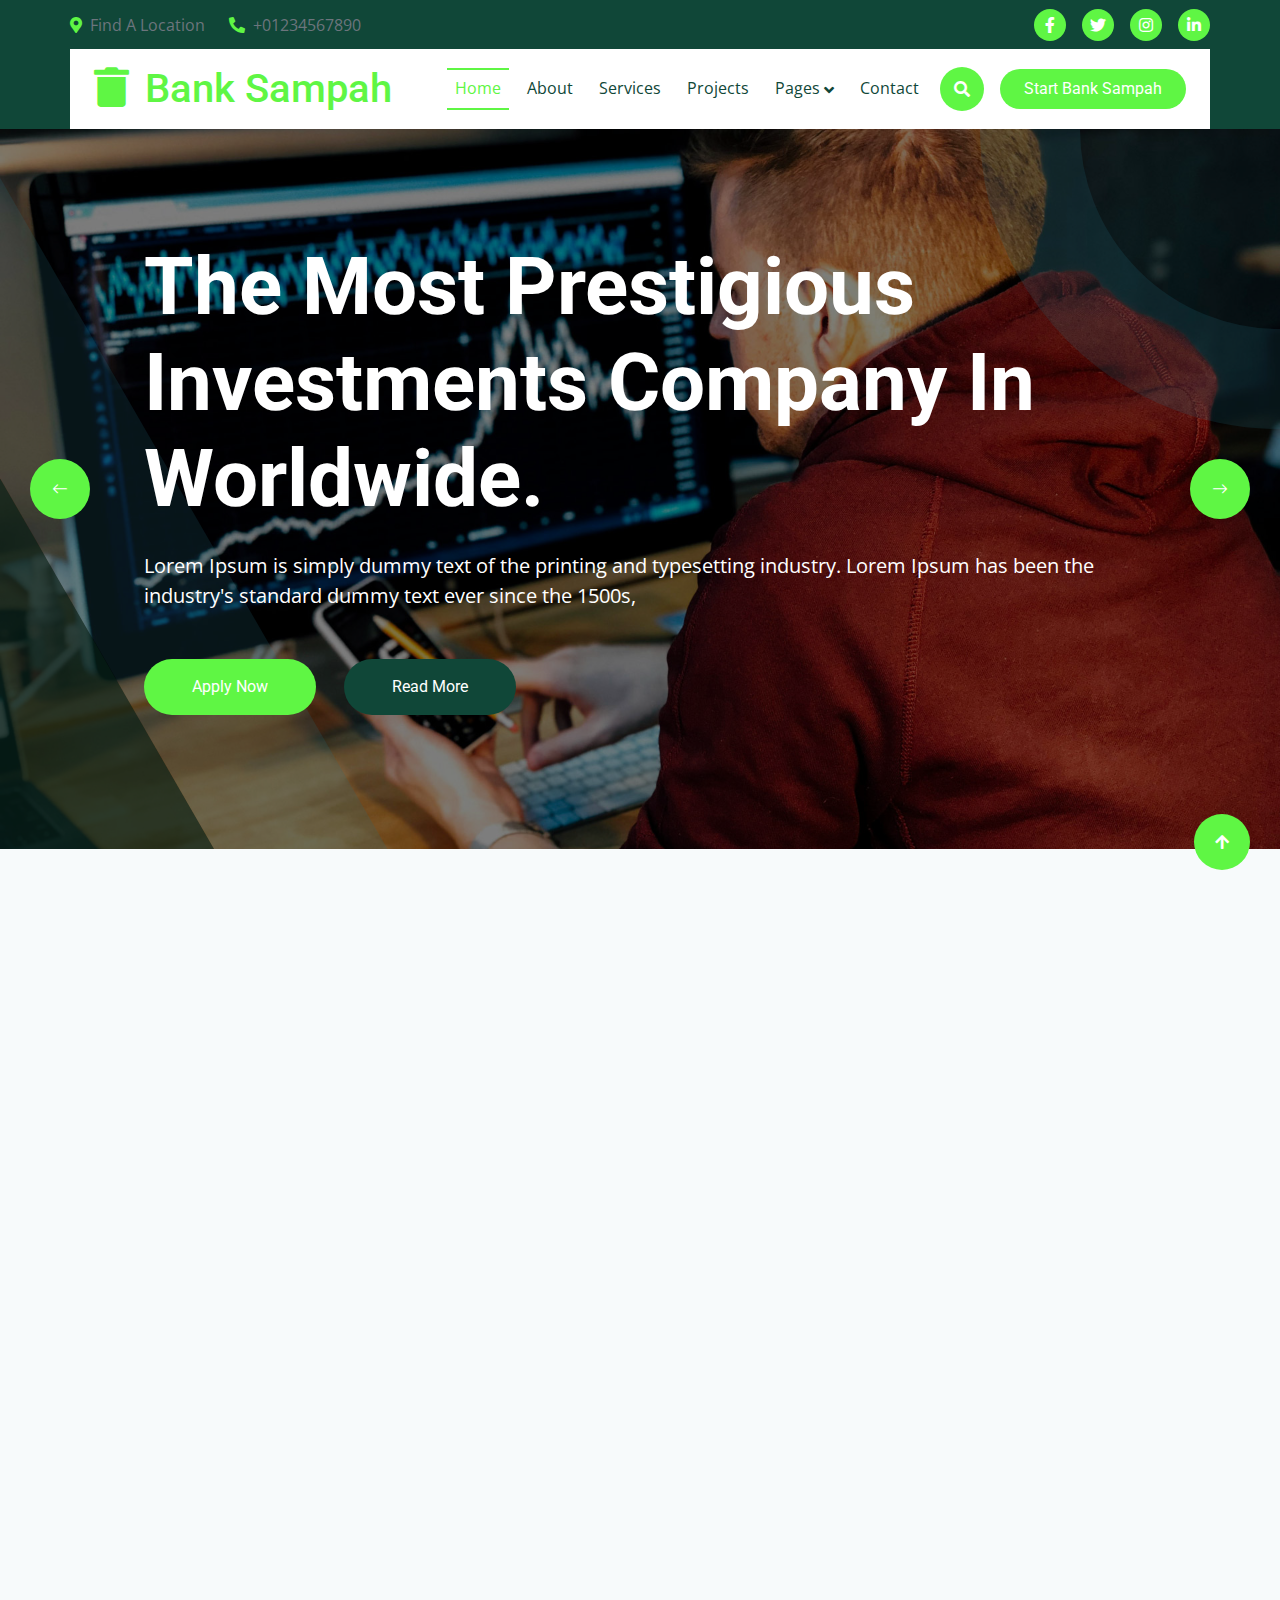
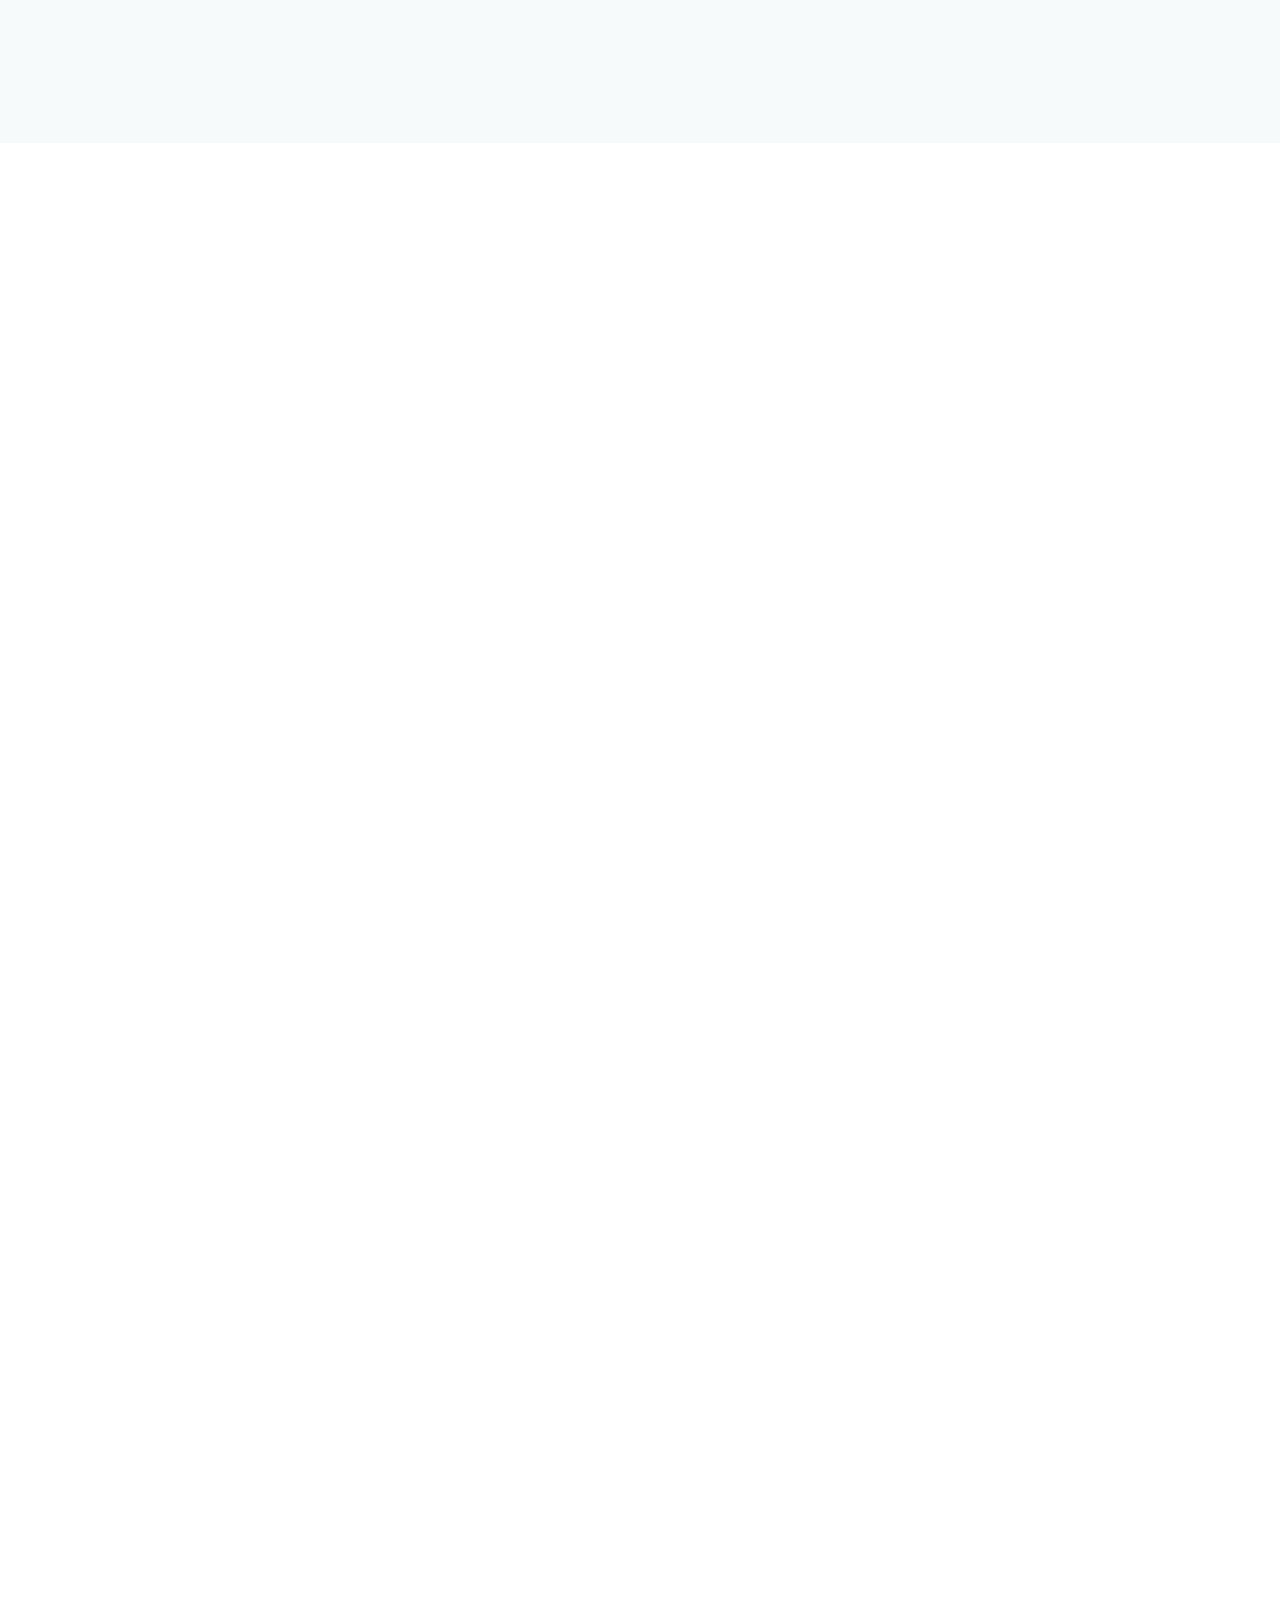
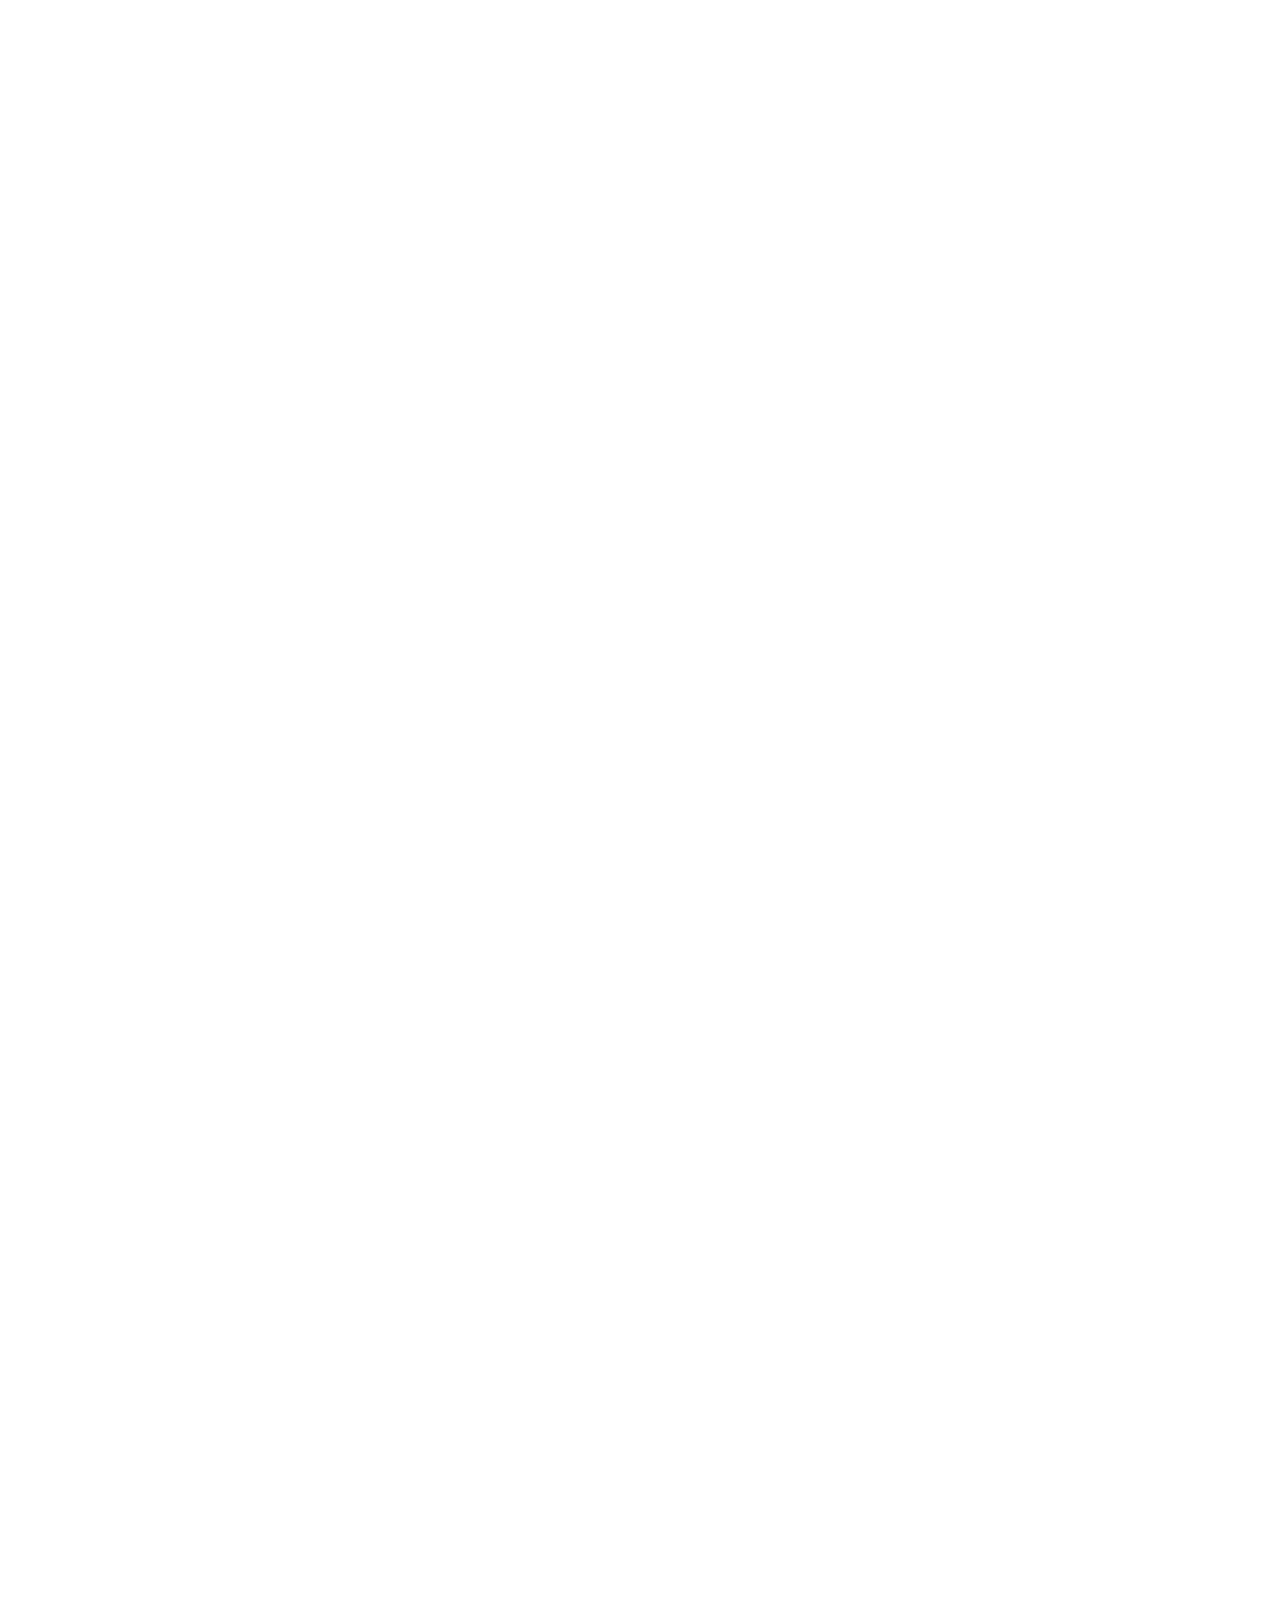
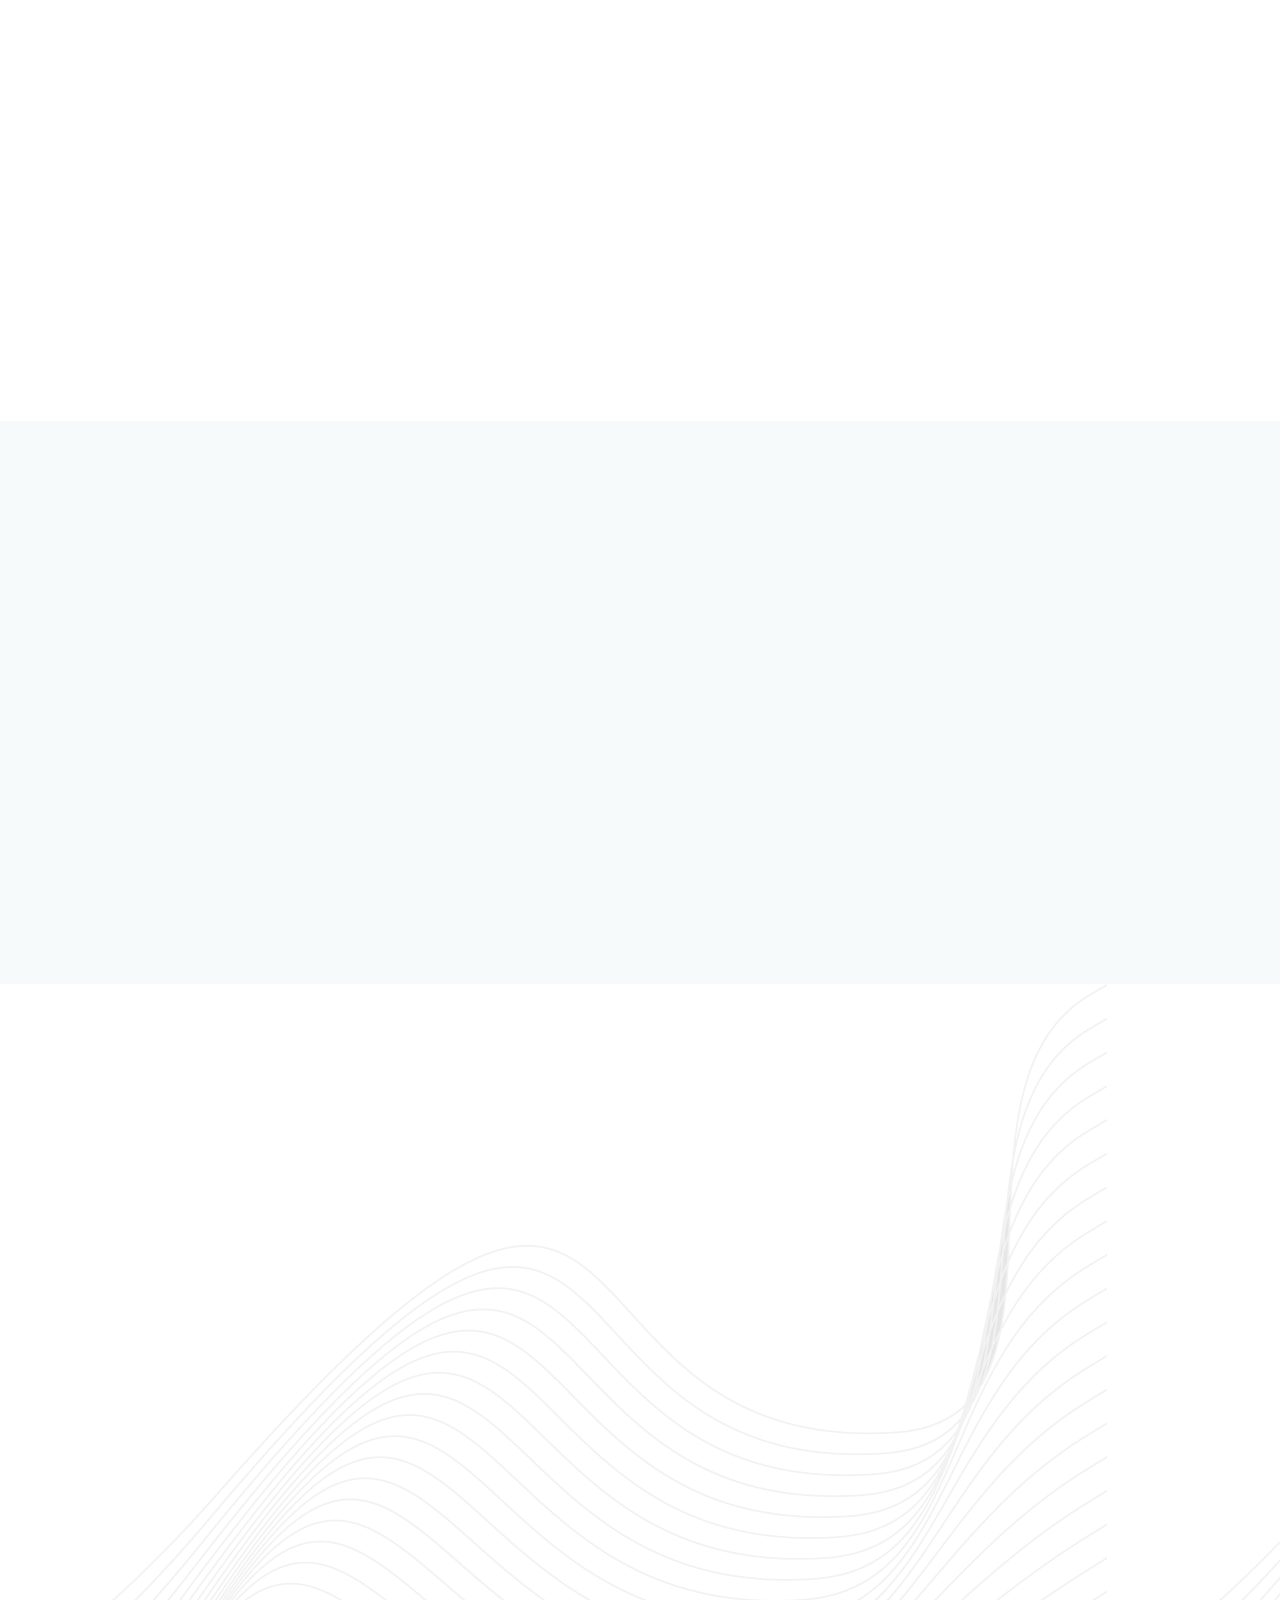
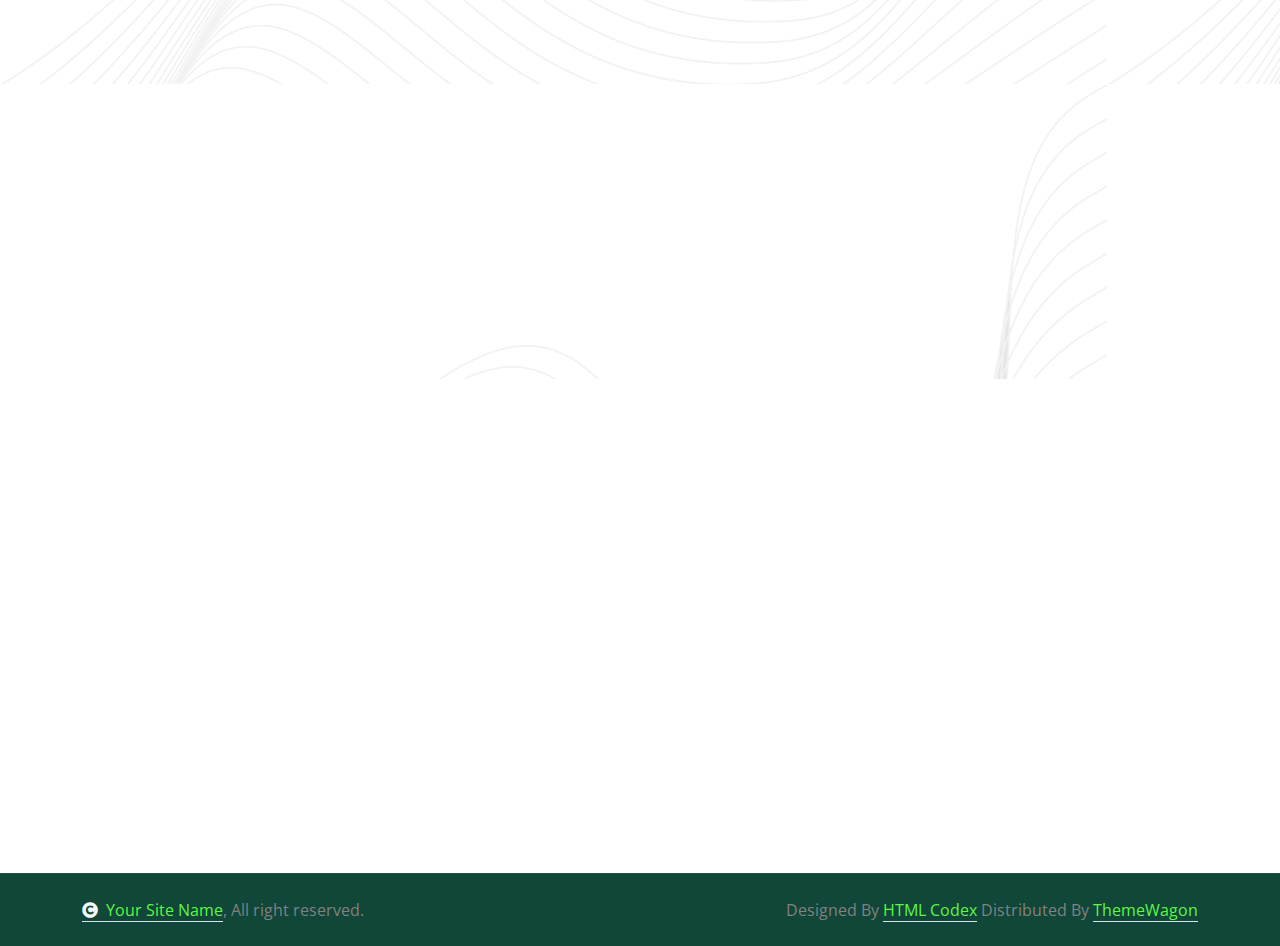
==== index.html @ f457adb3 "initial project" ====
<!DOCTYPE html>
<html lang="en">

    <head>
        <meta charset="utf-8">
        <title>Bank Sampah</title>
        <meta content="width=device-width, initial-scale=1.0" name="viewport">
        <meta content="" name="keywords">
        <meta content="" name="description">

        <!-- Google Web Fonts -->
        <link rel="preconnect" href="https://fonts.googleapis.com">
        <link rel="preconnect" href="https://fonts.gstatic.com" crossorigin>
        <link href="https://fonts.googleapis.com/css2?family=Open+Sans:wght@400;500;600;700&family=Roboto:wght@400;500;700&display=swap" rel="stylesheet"> 

        <!-- Icon Font Stylesheet -->
        <link rel="stylesheet" href="https://use.fontawesome.com/releases/v5.15.4/css/all.css"/>
        <link href="https://cdn.jsdelivr.net/npm/bootstrap-icons@1.4.1/font/bootstrap-icons.css" rel="stylesheet">

        <!-- Libraries Stylesheet -->
        <link rel="stylesheet" href="https://cdnjs.cloudflare.com/ajax/libs/animate.css/4.1.1/animate.min.css"/>
        <link href="lib/animate/animate.min.css" rel="stylesheet">
        <link href="lib/owlcarousel/assets/owl.carousel.min.css" rel="stylesheet">
        <link href="lib/lightbox/css/lightbox.min.css" rel="stylesheet">


        <!-- Customized Bootstrap Stylesheet -->
        <link href="css/bootstrap.min.css" rel="stylesheet">

        <!-- Template Stylesheet -->
        <link href="css/style.css" rel="stylesheet">
    </head>

    <body>

        <!-- Spinner Start -->
        <div id="spinner" class="show bg-white position-fixed translate-middle w-100 vh-100 top-50 start-50 d-flex align-items-center justify-content-center">
            <div class="spinner-border text-primary" style="width: 3rem; height: 3rem;" role="status">
                <span class="sr-only">Loading...</span>
            </div>
        </div>
        <!-- Spinner End -->


        <!-- Topbar Start -->
        <div class="container-fluid topbar px-0 d-none d-lg-block">
            <div class="container px-0">
                <div class="row gx-0 align-items-center" style="height: 45px;">
                    <div class="col-lg-8 text-center text-lg-start mb-lg-0">
                        <div class="d-flex flex-wrap">
                            <a href="#" class="text-muted me-4"><i class="fas fa-map-marker-alt text-primary me-2"></i>Find A Location</a>
                            <a href="#" class="text-muted me-4"><i class="fas fa-phone-alt text-primary me-2"></i>+01234567890</a>
                            <!--<a href="#" class="text-muted me-0"><i class="fas fa-envelope text-primary me-2"></i>Example@gmail.com</a>-->
                        </div>
                    </div>
                    <div class="col-lg-4 text-center text-lg-end">
                        <div class="d-flex align-items-center justify-content-end">
                            <a href="#" class="btn btn-primary btn-square rounded-circle nav-fill me-3"><i class="fab fa-facebook-f text-white"></i></a>
                            <a href="#" class="btn btn-primary btn-square rounded-circle nav-fill me-3"><i class="fab fa-twitter text-white"></i></a>
                            <a href="#" class="btn btn-primary btn-square rounded-circle nav-fill me-3"><i class="fab fa-instagram text-white"></i></a>
                            <a href="#" class="btn btn-primary btn-square rounded-circle nav-fill me-0"><i class="fab fa-linkedin-in text-white"></i></a>
                        </div>
                    </div>
                </div>
            </div>
        </div>
        <!-- Topbar End -->


        <!-- Navbar & Hero Start -->
        <div class="container-fluid sticky-top px-0">
            <div class="position-absolute bg-dark" style="left: 0; top: 0; width: 100%; height: 100%;">
            </div>
            <div class="container px-0">
                <nav class="navbar navbar-expand-lg navbar-dark bg-white py-3 px-4">
                    <a href="index.html" class="navbar-brand p-0">
                        <h1 class="text-primary m-0"><i class="fas fa-trash me-3"></i>Bank Sampah</h1>
                        <!-- <img src="img/logo.png" alt="Logo"> -->
                    </a>
                    <button class="navbar-toggler" type="button" data-bs-toggle="collapse" data-bs-target="#navbarCollapse">
                        <span class="fa fa-bars"></span>
                    </button>
                    <div class="collapse navbar-collapse" id="navbarCollapse">
                        <div class="navbar-nav ms-auto py-0">
                            <a href="index.html" class="nav-item nav-link active">Home</a>
                            <a href="about.html" class="nav-item nav-link">About</a>
                            <a href="service.html" class="nav-item nav-link">Services</a>
                            <a href="project.html" class="nav-item nav-link">Projects</a>
                            <div class="nav-item dropdown">
                                <a href="#" class="nav-link dropdown-toggle" data-bs-toggle="dropdown">Pages</a>
                                <div class="dropdown-menu m-0">
                                    <a href="blog.html" class="dropdown-item">Our Blog</a>
                                    <a href="team.html" class="dropdown-item">Our Team</a>
                                    <a href="testimonial.html" class="dropdown-item">Testimonial</a>
                                    <a href="faqs.html" class="dropdown-item">FAQs</a>
                                    <a href="404.html" class="dropdown-item">404 Page</a>
                                </div>
                            </div>
                            <a href="contact.html" class="nav-item nav-link">Contact</a>
                        </div>
                        <div class="d-flex align-items-center flex-nowrap pt-xl-0">
                            <button class="btn btn-primary btn-md-square mx-2" data-bs-toggle="modal" data-bs-target="#searchModal"><i class="fas fa-search"></i></button>
                            <a href="#" class="btn btn-primary rounded-pill text-white py-2 px-4 ms-2 flex-wrap flex-sm-shrink-0">Start Bank Sampah</a>
                        </div>
                    </div>
                </nav>
            </div>
        </div>
        <!-- Navbar & Hero End -->

        <!-- Modal Search Start -->
        <div class="modal fade" id="searchModal" tabindex="-1" aria-labelledby="exampleModalLabel" aria-hidden="true">
            <div class="modal-dialog modal-fullscreen">
                <div class="modal-content rounded-0">
                    <div class="modal-header">
                        <h4 class="modal-title mb-0" id="exampleModalLabel">Search by keyword</h4>
                        <button type="button" class="btn-close" data-bs-dismiss="modal" aria-label="Close"></button>
                    </div>
                    <div class="modal-body d-flex align-items-center">
                        <div class="input-group w-75 mx-auto d-flex">
                            <input type="search" class="form-control p-3" placeholder="keywords" aria-describedby="search-icon-1">
                            <span id="search-icon-1" class="input-group-text p-3"><i class="fa fa-search"></i></span>
                        </div>
                    </div>
                </div>
            </div>
        </div>
        <!-- Modal Search End -->

        <!-- Carousel Start -->
        <div class="header-carousel owl-carousel">
            <div class="header-carousel-item">
                <div class="header-carousel-item-img-1">
                    <img src="img/carousel-1.jpg" class="img-fluid w-100" alt="Image">
                </div>
                <div class="carousel-caption">
                    <div class="carousel-caption-inner text-start p-3">
                        <h1 class="display-1 text-capitalize text-white mb-4 fadeInUp animate__animated" data-animation="fadeInUp" data-delay="1.3s" style="animation-delay: 1.3s;">The most prestigious Investments company in worldwide.</h1>
                        <p class="mb-5 fs-5 fadeInUp animate__animated" data-animation="fadeInUp" data-delay="1.5s" style="animation-delay: 1.5s;">Lorem Ipsum is simply dummy text of the printing and typesetting industry. Lorem Ipsum has been the industry's standard dummy text ever since the 1500s, 
                        </p>
                        <a class="btn btn-primary rounded-pill py-3 px-5 mb-4 me-4 fadeInUp animate__animated" data-animation="fadeInUp" data-delay="1.5s" style="animation-delay: 1.7s;" href="#">Apply Now</a>
                        <a class="btn btn-dark rounded-pill py-3 px-5 mb-4 fadeInUp animate__animated" data-animation="fadeInUp" data-delay="1.5s" style="animation-delay: 1.7s;" href="#">Read More</a>
                    </div>
                </div>
            </div>
            <div class="header-carousel-item mx-auto">
                <div class="header-carousel-item-img-2">
                    <img src="img/carousel-2.jpg" class="img-fluid w-100" alt="Image">
                </div>
                <div class="carousel-caption">
                    <div class="carousel-caption-inner text-center p-3">
                        <h1 class="display-1 text-capitalize text-white mb-4">The most prestigious Investments company in worldwide.</h1>
                        <p class="mb-5 fs-5">Lorem Ipsum is simply dummy text of the printing and typesetting industry. Lorem Ipsum has been the industry's standard dummy text ever since the 1500s, 
                        </p>
                        <a class="btn btn-primary rounded-pill py-3 px-5 mb-4 me-4" href="#">Apply Now</a>
                        <a class="btn btn-dark rounded-pill py-3 px-5 mb-4" href="#">Read More</a>
                    </div>
                </div>
            </div>
            <div class="header-carousel-item">
                <div class="header-carousel-item-img-3">
                    <img src="img/carousel-3.jpg" class="img-fluid w-100" alt="Image">
                </div>
                <div class="carousel-caption">
                    <div class="carousel-caption-inner text-end p-3">
                        <h1 class="display-1 text-capitalize text-white mb-4">The most prestigious Investments company in worldwide.</h1>
                        <p class="mb-5 fs-5">Lorem Ipsum is simply dummy text of the printing and typesetting industry. Lorem Ipsum has been the industry's standard dummy text ever since the 1500s, 
                        </p>
                        <a class="btn btn-primary rounded-pill py-3 px-5 mb-4 me-4" href="#">Apply Now</a>
                        <a class="btn btn-dark rounded-pill py-3 px-5 mb-4" href="#">Read More</a>
                    </div>
                </div>
            </div>
        </div>
        <!-- Carousel End -->


        <!-- About Start -->
        <div class="container-fluid about bg-light py-5">
            <div class="container py-5">
                <div class="row g-5 align-items-center">
                    <div class="col-lg-6 col-xl-5 wow fadeInLeft" data-wow-delay="0.1s">
                        <div class="about-img">
                            <img src="img/about-3.png" class="img-fluid w-100 rounded-top bg-white" alt="Image">
                            <img src="img/about-2.jpg" class="img-fluid w-100 rounded-bottom" alt="Image">
                        </div>
                    </div>
                    <div class="col-lg-6 col-xl-7 wow fadeInRight" data-wow-delay="0.3s">
                        <h4 class="text-primary">About Us</h4>
                        <h1 class="display-5 mb-4">The most Profitable Investments company in worldwide.</h1>
                        <p class="text ps-4 mb-4">Lorem, ipsum dolor sit amet consectetur adipisicing elit. Dolores atque nihil unde quisquam, deleniti illo a. Quam harum laboriosam, laudantium, deleniti perferendis voluptates ex non laborum libero magni, minus illo!
                        </p>
                        <div class="row g-4 justify-content-between mb-5">
                            <div class="col-lg-6 col-xl-5">
                                <p class="text-dark"><i class="fas fa-check-circle text-primary me-1"></i> Strategy & Consulting</p>
                                <p class="text-dark mb-0"><i class="fas fa-check-circle text-primary me-1"></i> Business Process</p>
                            </div>
                            <div class="col-lg-6 col-xl-7">
                                <p class="text-dark"><i class="fas fa-check-circle text-primary me-1"></i> Marketing Rules</p>
                                <p class="text-dark mb-0"><i class="fas fa-check-circle text-primary me-1"></i> Partnerships</p>
                            </div>
                        </div>
                        <div class="row g-4 justify-content-between mb-5">
                            <div class="col-xl-5"><a href="#" class="btn btn-primary rounded-pill py-3 px-5">Discover More</a></div>
                            <div class="col-xl-7 mb-5">
                                <div class="about-customer d-flex position-relative">
                                    <img src="img/customer-img-1.jpg" class="img-fluid btn-xl-square position-absolute" style="left: 0; top: 0;"  alt="Image">
                                    <img src="img/customer-img-2.jpg" class="img-fluid btn-xl-square position-absolute" style="left: 45px; top: 0;" alt="Image">
                                    <img src="img/customer-img-3.jpg" class="img-fluid btn-xl-square position-absolute" style="left: 90px; top: 0;" alt="Image">
                                    <img src="img/customer-img-1.jpg" class="img-fluid btn-xl-square position-absolute" style="left: 135px; top: 0;" alt="Image">
                                    <div class="position-absolute text-dark" style="left: 220px; top: 10px;">
                                        <p class="mb-0">5m+ Trusted</p>
                                        <p class="mb-0">Global Customers</p>
                                    </div>
                                </div>
                            </div>
                        </div>
                        <div class="row g-4 text-center align-items-center justify-content-center">
                            <div class="col-sm-4">
                                <div class="bg-primary rounded p-4">
                                    <div class="d-flex align-items-center justify-content-center">
                                        <span class="counter-value fs-1 fw-bold text-dark" data-toggle="counter-up">32</span>
                                        <h4 class="text-dark fs-1 mb-0" style="font-weight: 600; font-size: 25px;">k+</h4>
                                    </div>
                                    <div class="w-100 d-flex align-items-center justify-content-center">
                                        <p class="text-white mb-0">Project Complete</p>
                                    </div>
                                </div>
                            </div>
                            <div class="col-sm-4">
                                <div class="bg-dark rounded p-4">
                                    <div class="d-flex align-items-center justify-content-center">
                                        <span class="counter-value fs-1 fw-bold text-white" data-toggle="counter-up">21</span>
                                        <h4 class="text-white fs-1 mb-0" style="font-weight: 600; font-size: 25px;">+</h4>
                                    </div>
                                    <div class="w-100 d-flex align-items-center justify-content-center">
                                        <p class="mb-0">Years Of Experience</p>
                                    </div>
                                </div>
                            </div>
                            <div class="col-sm-4">
                                <div class="bg-primary rounded p-4">
                                    <div class="d-flex align-items-center justify-content-center">
                                        <span class="counter-value fs-1 fw-bold text-dark" data-toggle="counter-up">97</span>
                                        <h4 class="text-dark fs-1 mb-0" style="font-weight: 600; font-size: 25px;">+</h4>
                                    </div>
                                    <div class="w-100 d-flex align-items-center justify-content-center">
                                        <p class="text-white mb-0">Team Members</p>
                                    </div>
                                </div>
                            </div>
                        </div>
                    </div>
                </div>
            </div>
        </div>
        <!-- About End -->


        <!-- Services Start -->
        <div class="container-fluid service py-5">
            <div class="container py-5">
                <div class="text-center mx-auto pb-5 wow fadeInUp" data-wow-delay="0.1s" style="max-width: 800px;">
                    <h4 class="text-primary">Our Services</h4>
                    <h1 class="display-4"> Offering the Best Consulting & Bank Sampah Services</h1>
                </div>
                <div class="row g-4 justify-content-center text-center">
                    <div class="col-md-6 col-lg-4 col-xl-3 wow fadeInUp" data-wow-delay="0.1s">
                        <div class="service-item bg-light rounded">
                            <div class="service-img">
                                <img src="img/service-1.jpg" class="img-fluid w-100 rounded-top" alt="">
                            </div>
                            <div class="service-content text-center p-4">
                                <div class="service-content-inner">
                                    <a href="#" class="h4 mb-4 d-inline-flex text-start"><i class="fas fa-donate fa-2x me-2"></i> Business Strategy Invesments</a>
                                    <p class="mb-4">Lorem ipsum dolor sit amet consectetur, adipisicing elit. Earum nobis est sapiente natus officiis maxime
                                    </p>
                                    <a class="btn btn-light rounded-pill py-2 px-4" href="#">Read More</a>
                                </div>
                            </div>
                        </div>
                    </div>
                    <div class="col-md-6 col-lg-4 col-xl-3 wow fadeInUp" data-wow-delay="0.3s">
                        <div class="service-item bg-light rounded">
                            <div class="service-img">
                                <img src="img/service-2.jpg" class="img-fluid w-100 rounded-top" alt="">
                            </div>
                            <div class="service-content text-center p-4">
                                <div class="service-content-inner">
                                    <a href="#" class="h4 mb-4 d-inline-flex text-start"><i class="fas fa-donate fa-2x me-2"></i> Consultancy & Advice</a>
                                    <p class="mb-4">Lorem ipsum dolor sit amet consectetur, adipisicing elit. Earum nobis est sapiente natus officiis maxime
                                    </p>
                                    <a class="btn btn-light rounded-pill py-2 px-4" href="#">Read More</a>
                                </div>
                            </div>
                        </div>
                    </div>
                    <div class="col-md-6 col-lg-4 col-xl-3 wow fadeInUp" data-wow-delay="0.5s">
                        <div class="service-item bg-light rounded">
                            <div class="service-img">
                                <img src="img/service-4.jpg" class="img-fluid w-100 rounded-top" alt="">
                            </div>
                            <div class="service-content text-center p-4">
                                <div class="service-content-inner">
                                    <a href="#" class="h4 mb-4 d-inline-flex text-start"><i class="fas fa-donate fa-2x me-2"></i> Invesments Planning</a>
                                    <p class="mb-4">Lorem ipsum dolor sit amet consectetur, adipisicing elit. Earum nobis est sapiente natus officiis maxime
                                    </p>
                                    <a class="btn btn-light rounded-pill py-2 px-4" href="#">Read More</a>
                                </div>
                            </div>
                        </div>
                    </div>
                    <div class="col-md-6 col-lg-4 col-xl-3 wow fadeInUp" data-wow-delay="0.7s">
                        <div class="service-item bg-light rounded">
                            <div class="service-img">
                                <img src="img/service-3.jpg" class="img-fluid w-100 rounded-top" alt="">
                            </div>
                            <div class="service-content text-center p-4">
                                <div class="service-content-inner">
                                    <a href="#" class="h4 mb-4 d-inline-flex text-start"><i class="fas fa-donate fa-2x me-2"></i> Private Client Investment</a>
                                    <p class="mb-4">Lorem ipsum dolor sit amet consectetur, adipisicing elit. Earum nobis est sapiente natus officiis maxime
                                    </p>
                                    <a class="btn btn-light rounded-pill py-2 px-4" href="#">Read More</a>
                                </div>
                            </div>
                        </div>
                    </div>
                    <div class="col-12">
                        <a class="btn btn-primary rounded-pill py-3 px-5 wow fadeInUp" data-wow-delay="0.1s" href="#">Services More</a>
                    </div>
                </div>
            </div>
        </div>
        <!-- Services End -->


        <!-- Project Start -->
        <div class="container-fluid project">
            <div class="container">
                <div class="text-center mx-auto pb-5 wow fadeInUp" data-wow-delay="0.1s" style="max-width: 800px;">
                    <h4 class="text-primary">Our Projects</h4>
                    <h1 class="display-4">Explore Our Latest Projects</h1>
                </div>
                <div class="project-carousel owl-carousel wow fadeInUp" data-wow-delay="0.1s">
                    <div class="project-item h-100 wow fadeInUp" data-wow-delay="0.1s">
                        <div class="project-img">
                            <img src="img/projects-1.jpg" class="img-fluid w-100 rounded" alt="Image">
                        </div>
                        <div class="project-content bg-light rounded p-4">
                            <div class="project-content-inner">
                                <div class="project-icon mb-3"><i class="fas fa-chart-line fa-4x text-primary"></i></div>
                                <p class="text-dark fs-5 mb-3">Business Growth</p>
                                <a href="#" class="h4">Business Strategy And Investment Planning Growth Consulting</a>
                                <div class="pt-4">
                                    <a class="btn btn-light rounded-pill py-3 px-5" href="#">Read More</a>
                                </div>
                            </div>
                        </div>
                    </div>
                    <div class="project-item h-100 wow fadeInUp" data-wow-delay="0.3s">
                        <div class="project-img">
                            <img src="img/projects-1.jpg" class="img-fluid w-100 rounded" alt="Image">
                        </div>
                        <div class="project-content bg-light rounded p-4">
                            <div class="project-content-inner">
                                <div class="project-icon mb-3"><i class="fas fa-signal fa-4x text-primary"></i></div>
                                <p class="text-dark fs-5 mb-3">Marketing Strategy</p>
                                <a href="#" class="h4">Product Sailing Marketing Strategy For Improve Business</a>
                                <div class="pt-4">
                                    <a class="btn btn-light rounded-pill py-3 px-5" href="#">Read More</a>
                                </div>
                            </div>
                        </div>
                    </div>
                    <div class="project-item h-100">
                        <div class="project-img">
                            <img src="img/projects-1.jpg" class="img-fluid w-100 rounded" alt="Image">
                        </div>
                        <div class="project-content bg-light rounded p-4">
                            <div class="project-content-inner">
                                <div class="project-icon mb-3"><i class="fas fa-signal fa-4x text-primary"></i></div>
                                <p class="text-dark fs-5 mb-3">Marketing Strategy</p>
                                <a href="#" class="h4">Product Sailing Marketing Strategy For Improve Business</a>
                                <div class="pt-4">
                                    <a class="btn btn-light rounded-pill py-3 px-5" href="#">Read More</a>
                                </div>
                            </div>
                        </div>
                    </div>
                </div>
            </div>
        </div>
        <!-- Project End -->


        <!-- Blog Start -->
        <div class="container-fluid blog pb-5">
            <div class="container pb-5">
                <div class="text-center mx-auto pb-5 wow fadeInUp" data-wow-delay="0.1s" style="max-width: 800px;">
                    <h4 class="text-primary">Our Blogs</h4>
                    <h1 class="display-4">Latest Articles & News from the Blogs</h1>
                </div>
                <div class="row g-4 justify-content-center">
                    <div class="col-md-6 col-lg-6 col-xl-4 wow fadeInUp" data-wow-delay="0.1s">
                        <div class="blog-item bg-light rounded p-4" style="background-image: url(img/bg.png);">
                            <div class="mb-4">
                                <h4 class="text-primary mb-2">Investment</h4>
                                <div class="d-flex justify-content-between">
                                    <p class="mb-0"><span class="text-dark fw-bold">On</span> Mar 14, 2024</p>
                                    <p class="mb-0"><span class="text-dark fw-bold">By</span> Mark D. Brock</p>
                                </div>
                            </div>
                            <div class="project-img">
                                <img src="img/blog-1.jpg" class="img-fluid w-100 rounded" alt="Image">
                                <div class="blog-plus-icon">
                                    <a href="img/blog-1.jpg" data-lightbox="blog-1" class="btn btn-primary btn-md-square rounded-pill"><i class="fas fa-plus fa-1x"></i></a>
                                </div>
                            </div>
                            <div class="my-4">
                                <a href="#" class="h4">Revisiting Your Investment & Distribution Goals</a>
                            </div>
                            <a class="btn btn-primary rounded-pill py-2 px-4" href="#">Explore More</a>
                        </div>
                    </div>
                    <div class="col-md-6 col-lg-6 col-xl-4 wow fadeInUp" data-wow-delay="0.3s">
                        <div class="blog-item bg-light rounded p-4" style="background-image: url(img/bg.png);">
                            <div class="mb-4">
                                <h4 class="text-primary mb-2">Business</h4>
                                <div class="d-flex justify-content-between">
                                    <p class="mb-0"><span class="text-dark fw-bold">On</span> Mar 14, 2024</p>
                                    <p class="mb-0"><span class="text-dark fw-bold">By</span> Mark D. Brock</p>
                                </div>
                            </div>
                            <div class="project-img">
                                <img src="img/blog-2.jpg" class="img-fluid w-100 rounded" alt="Image">
                                <div class="blog-plus-icon">
                                    <a href="img/blog-2.jpg" data-lightbox="blog-2" class="btn btn-primary btn-md-square rounded-pill"><i class="fas fa-plus fa-1x"></i></a>
                                </div>
                            </div>
                            <div class="my-4">
                                <a href="#" class="h4">Dimensional Fund Advisors Interview with Director</a>
                            </div>
                            <a class="btn btn-primary rounded-pill py-2 px-4" href="#">Explore More</a>
                        </div>
                    </div>
                    <div class="col-md-6 col-lg-6 col-xl-4 wow fadeInUp" data-wow-delay="0.5s">
                        <div class="blog-item bg-light rounded p-4" style="background-image: url(img/bg.png);">
                            <div class="mb-4">
                                <h4 class="text-primary mb-2">Consulting</h4>
                                <div class="d-flex justify-content-between">
                                    <p class="mb-0"><span class="text-dark fw-bold">On</span> Mar 14, 2024</p>
                                    <p class="mb-0"><span class="text-dark fw-bold">By</span> Mark D. Brock</p>
                                </div>
                            </div>
                            <div class="project-img">
                                <img src="img/blog-3.jpg" class="img-fluid w-100 rounded" alt="Image">
                                <div class="blog-plus-icon">
                                    <a href="img/blog-3.jpg" data-lightbox="blog-3" class="btn btn-primary btn-md-square rounded-pill"><i class="fas fa-plus fa-1x"></i></a>
                                </div>
                            </div>
                            <div class="my-4">
                                <a href="#" class="h4">Interested in Giving Back this year? Here are some tips</a>
                            </div>
                            <a class="btn btn-primary rounded-pill py-2 px-4" href="#">Explore More</a>
                        </div>
                    </div>
                </div>
            </div>
        </div>
        <!-- Blog End -->


        <!-- Team Start -->
        <div class="container-fluid team pb-5">
            <div class="container pb-5">
                <div class="text-center mx-auto pb-5 wow fadeInUp" data-wow-delay="0.1s" style="max-width: 800px;">
                    <h4 class="text-primary">Our Team</h4>
                    <h1 class="display-4">Our Bank Sampah Company Dedicated Team Member</h1>
                </div>
                <div class="row g-4 justify-content-center">
                    <div class="col-sm-6 col-md-6 col-lg-4 col-xl-3 wow fadeInUp" data-wow-delay="0.1s">
                        <div class="team-item rounded">
                            <div class="team-img">
                                <img src="img/team-1.jpg" class="img-fluid w-100 rounded-top" alt="Image">
                                <div class="team-icon">
                                    <a class="btn btn-primary btn-sm-square text-white rounded-circle mb-3" href=""><i class="fas fa-share-alt"></i></a>
                                    <div class="team-icon-share">
                                        <a class="btn btn-primary btn-sm-square text-white rounded-circle mb-3" href=""><i class="fab fa-facebook-f"></i></a>
                                        <a class="btn btn-primary btn-sm-square text-white rounded-circle mb-3" href=""><i class="fab fa-twitter"></i></a>
                                        <a class="btn btn-primary btn-sm-square text-white rounded-circle mb-0" href=""><i class="fab fa-instagram"></i></a>
                                    </div>
                                </div>
                            </div>
                            <div class="team-content bg-dark text-center rounded-bottom p-4">
                                <div class="team-content-inner rounded-bottom">
                                    <h4 class="text-white">Anastasia Permata Sari</h4>
                                    <p class="text-white-50 mb-0">202243500903</p>
                                    <p class="text-muted mb-0">CEO & Founder</p>
                                </div>
                            </div>
                        </div>
                    </div>
                    <div class="col-sm-6 col-md-6 col-lg-4 col-xl-3 wow fadeInUp" data-wow-delay="0.3s">
                        <div class="team-item rounded">
                            <div class="team-img">
                                <img src="img/team-2.jpg" class="img-fluid w-100 rounded-top" alt="Image">
                                <div class="team-icon">
                                    <a class="btn btn-primary btn-sm-square text-white rounded-circle mb-3" href=""><i class="fas fa-share-alt"></i></a>
                                    <div class="team-icon-share">
                                        <a class="btn btn-primary btn-sm-square text-white rounded-circle mb-3" href=""><i class="fab fa-facebook-f"></i></a>
                                        <a class="btn btn-primary btn-sm-square text-white rounded-circle mb-3" href=""><i class="fab fa-twitter"></i></a>
                                        <a class="btn btn-primary btn-sm-square text-white rounded-circle mb-0" href=""><i class="fab fa-instagram"></i></a>
                                    </div>
                                </div>
                            </div>
                            <div class="team-content bg-dark text-center rounded-bottom p-4">
                                <div class="team-content-inner rounded-bottom">
                                    <h4 class="text-white">Syahdilla Putra Sholeh</h4>
                                    <p class="text-white-50 mb-0">202243500933</p>
                                    <p class="text-muted mb-0">CEO</p>
                                </div>
                            </div>
                        </div>
                    </div>
                    <div class="col-sm-6 col-md-6 col-lg-4 col-xl-3 wow fadeInUp" data-wow-delay="0.5s">
                        <div class="team-item rounded">
                            <div class="team-img">
                                <img src="img/team-3.jpg" class="img-fluid w-100 rounded-top" alt="Image">
                                <div class="team-icon">
                                    <a class="btn btn-primary btn-sm-square text-white rounded-circle mb-3" href=""><i class="fas fa-share-alt"></i></a>
                                    <div class="team-icon-share">
                                        <a class="btn btn-primary btn-sm-square text-white rounded-circle mb-3" href=""><i class="fab fa-facebook-f"></i></a>
                                        <a class="btn btn-primary btn-sm-square text-white rounded-circle mb-3" href=""><i class="fab fa-twitter"></i></a>
                                        <a class="btn btn-primary btn-sm-square text-white rounded-circle mb-0" href=""><i class="fab fa-instagram"></i></a>
                                    </div>
                                </div>
                            </div>
                            <div class="team-content bg-dark text-center rounded-bottom p-4">
                                <div class="team-content-inner rounded-bottom">
                                    <h4 class="text-white">Ahmad Sarifudin</h4>
                                    <p class="text-white-50 mb-0">202243500926</p>
                                    <p class="text-muted mb-0">Implementor</p>
                                </div>
                            </div>
                        </div>
                    </div>
                    <div class="col-sm-6 col-md-6 col-lg-4 col-xl-3 wow fadeInUp" data-wow-delay="0.7s">
                        <div class="team-item rounded">
                            <div class="team-img">
                                <img src="img/team-4.jpg" class="img-fluid w-100 rounded-top" alt="Image">
                                <div class="team-icon">
                                    <a class="btn btn-primary btn-sm-square text-white rounded-circle mb-3" href=""><i class="fas fa-share-alt"></i></a>
                                    <div class="team-icon-share">
                                        <a class="btn btn-primary btn-sm-square text-white rounded-circle mb-3" href=""><i class="fab fa-facebook-f"></i></a>
                                        <a class="btn btn-primary btn-sm-square text-white rounded-circle mb-3" href=""><i class="fab fa-twitter"></i></a>
                                        <a class="btn btn-primary btn-sm-square text-white rounded-circle mb-0" href=""><i class="fab fa-instagram"></i></a>
                                    </div>
                                </div>
                            </div>
                            <div class="team-content bg-dark text-center rounded-bottom p-4">
                                <div class="team-content-inner rounded-bottom">
                                    <h4 class="text-white">Rahmat Julianto</h4>
                                    <p class="text-white-50 mb-0">202243500878</p>
                                    <p class="text-muted mb-0">Implementor</p>
                                </div>
                            </div>
                        </div>
                    </div>
                </div>
            </div>
        </div>
        <!-- Team End -->


        <!-- Testimonial Start -->
        <div class="container-fluid testimonial bg-light py-5">
            <div class="container py-5">
                <div class="row g-4 align-items-center">
                    <div class="col-xl-4 wow fadeInLeft" data-wow-delay="0.1s">
                        <div class="h-100 rounded">
                            <h4 class="text-primary">Our Feedbacks </h4>
                            <h1 class="display-4 mb-4">Clients are Talking</h1>
                            <p class="mb-4">Lorem ipsum dolor sit amet consectetur adipisicing elit. Harum atque soluta unde itaque. Consequatur quam odit blanditiis harum veritatis porro.</p>
                            <a class="btn btn-primary rounded-pill text-white py-3 px-5" href="#">Read All Reviews <i class="fas fa-arrow-right ms-2"></i></a>
                        </div>
                    </div>
                    <div class="col-xl-8">
                        <div class="testimonial-carousel owl-carousel wow fadeInUp" data-wow-delay="0.1s">
                            <div class="testimonial-item bg-white rounded p-4 wow fadeInUp" data-wow-delay="0.3s">
                                <div class="d-flex">
                                    <div><i class="fas fa-quote-left fa-3x text-dark me-3"></i></div>
                                    <p class="mt-4">Lorem ipsum dolor sit, amet consectetur adipisicing elit. Magnam eos impedit eveniet dolorem culpa ullam incidunt vero quo recusandae nemo? Molestiae doloribus iure,
                                    </p>
                                </div>
                                <div class="d-flex justify-content-end">
                                    <div class="my-auto text-end">
                                        <h5>Person Name</h5>
                                        <p class="mb-0">Profession</p>
                                    </div>
                                    <div class="bg-white rounded-circle ms-3">
                                        <img src="img/testimonial-1.jpg" class="rounded-circle p-2" style="width: 80px; height: 80px; border: 1px solid; border-color: var(--bs-primary);" alt="">
                                    </div>
                                </div>
                            </div>
                            <div class="testimonial-item bg-white rounded p-4 wow fadeInUp" data-wow-delay="0.5s">
                                <div class="d-flex">
                                    <div><i class="fas fa-quote-left fa-3x text-dark me-3"></i></div>
                                    <p class="mt-4">Lorem ipsum dolor sit, amet consectetur adipisicing elit. Magnam eos impedit eveniet dolorem culpa ullam incidunt vero quo recusandae nemo? Molestiae doloribus iure,
                                    </p>
                                </div>
                                <div class="d-flex justify-content-end">
                                    <div class="my-auto text-end">
                                        <h5>Person Name</h5>
                                        <p class="mb-0">Profession</p>
                                    </div>
                                    <div class="bg-white rounded-circle ms-3">
                                        <img src="img/testimonial-2.jpg" class="rounded-circle p-2" style="width: 80px; height: 80px; border: 1px solid; border-color: var(--bs-primary);" alt="">
                                    </div>
                                </div>
                            </div>
                            <div class="testimonial-item bg-white rounded p-4 wow fadeInUp" data-wow-delay="0.7s">
                                <div class="d-flex">
                                    <div><i class="fas fa-quote-left fa-3x text-dark me-3"></i></div>
                                    <p class="mt-4">Lorem ipsum dolor sit, amet consectetur adipisicing elit. Magnam eos impedit eveniet dolorem culpa ullam incidunt vero quo recusandae nemo? Molestiae doloribus iure,
                                    </p>
                                </div>
                                <div class="d-flex justify-content-end">
                                    <div class="my-auto text-end">
                                        <h5>Person Name</h5>
                                        <p class="mb-0">Profession</p>
                                    </div>
                                    <div class="bg-white rounded-circle ms-3">
                                        <img src="img/testimonial-3.jpg" class="rounded-circle p-2" style="width: 80px; height: 80px; border: 1px solid; border-color: var(--bs-primary);" alt="">
                                    </div>
                                </div>
                            </div>
                        </div>
                    </div>
                </div>
            </div>
        </div>
        <!-- Testimonial End -->


        <!-- FAQ Start -->
        <div class="container-fluid faq py-5">
            <div class="container py-5">
                <div class="row g-5 align-items-center">
                    <div class="col-lg-6 wow fadeInLeft" data-wow-delay="0.1s">
                        <div class="pb-5">
                            <h4 class="text-primary">FAQs</h4>
                            <h1 class="display-4">Get the Answers to Common Questions</h1>
                        </div>
                       <div class="accordion bg-light rounded p-4" id="accordionExample">
                            <div class="accordion-item border-0 mb-4">
                                <h2 class="accordion-header" id="headingOne">
                                    <button class="accordion-button text-dark fs-5 fw-bold rounded-top" type="button" data-bs-toggle="collapse" data-bs-target="#collapseOne" aria-expanded="true" aria-controls="collapseTOne">
                                        What Does a Financial Advisor Do?
                                    </button>
                                </h2>
                                <div id="collapseOne" class="accordion-collapse collapse show" aria-labelledby="headingOne" data-bs-parent="#accordionExample">
                                    <div class="accordion-body my-2">
                                        <h5>Dolor sit amet consectetur adipisicing elit.</h5>
                                        <p>Lorem ipsum dolor sit amet consectetur adipisicing elit. Ad nemo impedit, sapiente quis illo quia nulla atque maxime fuga minima ipsa quae cum consequatur, sit, delectus exercitationem odit officiis maiores! Neque, quidem corrupti modi architecto eos saepe incidunt dignissimos rerum.</p>
                                    </div>
                                </div>
                            </div>
                            <div class="accordion-item border-0 mb-4">
                                <h2 class="accordion-header" id="headingTwo">
                                    <button class="accordion-button collapsed text-dark fs-5 fw-bold rounded-top" type="button" data-bs-toggle="collapse" data-bs-target="#collapseTwo" aria-expanded="false" aria-controls="collapseTwo">
                                        What industries do you specialize in? 
                                    </button>
                                </h2>
                                <div id="collapseTwo" class="accordion-collapse collapse" aria-labelledby="headingTwo" data-bs-parent="#accordionExample">
                                    <div class="accordion-body my-2">
                                        <h5>Dolor sit amet consectetur adipisicing elit.</h5>
                                        <p>Lorem ipsum dolor sit amet consectetur adipisicing elit. Ad nemo impedit, sapiente quis illo quia nulla atque maxime fuga minima ipsa quae cum consequatur, sit, delectus exercitationem odit officiis maiores! Neque, quidem corrupti modi architecto eos saepe incidunt dignissimos rerum.</p>
                                    </div>
                                </div>
                            </div>
                            <div class="accordion-item border-0 mb-4">
                                <h2 class="accordion-header" id="headingThree">
                                    <button class="accordion-button collapsed text-dark fs-5 fw-bold rounded-top" type="button" data-bs-toggle="collapse" data-bs-target="#collapseThree" aria-expanded="false" aria-controls="collapseThree">
                                        Can you guarantee for growth?
                                    </button>
                                </h2>
                                <div id="collapseThree" class="accordion-collapse collapse" aria-labelledby="headingThree" data-bs-parent="#accordionExample">
                                    <div class="accordion-body my-2">
                                        <h5>Dolor sit amet consectetur adipisicing elit.</h5>
                                        <p>Lorem ipsum dolor sit amet consectetur adipisicing elit. Ad nemo impedit, sapiente quis illo quia nulla atque maxime fuga minima ipsa quae cum consequatur, sit, delectus exercitationem odit officiis maiores! Neque, quidem corrupti modi architecto eos saepe incidunt dignissimos rerum.</p>
                                    </div>
                                </div>
                            </div>
                            <div class="accordion-item border-0 mb-0">
                                <h2 class="accordion-header" id="headingFour">
                                    <button class="accordion-button collapsed text-dark fs-5 fw-bold rounded-top" type="button" data-bs-toggle="collapse" data-bs-target="#collapseFour" aria-expanded="false" aria-controls="collapseFour">
                                        What makes your business plans so special?
                                    </button>
                                </h2>
                                <div id="collapseFour" class="accordion-collapse collapse" aria-labelledby="headingFour" data-bs-parent="#accordionExample">
                                    <div class="accordion-body my-2">
                                        <h5>Dolor sit amet consectetur adipisicing elit.</h5>
                                        <p>Lorem ipsum dolor sit amet consectetur adipisicing elit. Ad nemo impedit, sapiente quis illo quia nulla atque maxime fuga minima ipsa quae cum consequatur, sit, delectus exercitationem odit officiis maiores! Neque, quidem corrupti modi architecto eos saepe incidunt dignissimos rerum.</p>
                                    </div>
                                </div>
                            </div>
                       </div>
                    </div>
                    <div class="col-lg-6 wow fadeInRight" data-wow-delay="0.3s">
                        <div class="faq-img RotateMoveRight rounded">
                            <img src="img/faq-img.jpg" class="img-fluid rounded w-100" alt="Image">
                            <a class="faq-btn btn btn-primary rounded-pill text-white py-3 px-5" href="#">Read More Q & A <i class="fas fa-arrow-right ms-2"></i></a>
                        </div>
                    </div>
                </div>
            </div>
        </div>
        <!-- FAQ End -->

        <!-- Footer Start -->
        <div class="container-fluid footer py-5 wow fadeIn" data-wow-delay="0.2s">
            <div class="container py-5">
                <div class="row g-5">
                    <div class="col-md-6 col-lg-6 col-xl-3">
                        <div class="footer-item d-flex flex-column">
                            <div class="footer-item">
                                <h4 class="text-white mb-4">Newsletter</h4>
                                <p class="mb-3">Dolor amet sit justo amet elitr clita ipsum elitr est.Lorem ipsum dolor sit amet, consectetur adipiscing elit consectetur adipiscing elit.</p>
                                <div class="position-relative mx-auto rounded-pill">
                                    <input class="form-control rounded-pill w-100 py-3 ps-4 pe-5" type="text" placeholder="Enter your email">
                                    <button type="button" class="btn btn-primary rounded-pill position-absolute top-0 end-0 py-2 mt-2 me-2">SignUp</button>
                                </div>
                            </div>
                        </div>
                    </div>
                    <div class="col-md-6 col-lg-6 col-xl-3">
                        <div class="footer-item d-flex flex-column">
                            <h4 class="text-white mb-4">Explore</h4>
                            <a href="#"><i class="fas fa-angle-right me-2"></i> Home</a>
                            <a href="#"><i class="fas fa-angle-right me-2"></i> Services</a>
                            <a href="#"><i class="fas fa-angle-right me-2"></i> About Us</a>
                            <a href="#"><i class="fas fa-angle-right me-2"></i> Latest Projects</a>
                            <a href="#"><i class="fas fa-angle-right me-2"></i> testimonial</a>
                            <a href="#"><i class="fas fa-angle-right me-2"></i> Our Team</a>
                            <a href="#"><i class="fas fa-angle-right me-2"></i> Contact Us</a>
                        </div>
                    </div>
                    <div class="col-md-6 col-lg-6 col-xl-3">
                        <div class="footer-item d-flex flex-column">
                            <h4 class="text-white mb-4">Contact Info</h4>
                            <a href=""><i class="fa fa-map-marker-alt me-2"></i> 123 Street, New York, USA</a>
                            <a href=""><i class="fas fa-envelope me-2"></i> info@example.com</a>
                            <a href=""><i class="fas fa-envelope me-2"></i> info@example.com</a>
                            <a href=""><i class="fas fa-phone me-2"></i> +012 345 67890</a>
                            <a href="" class="mb-3"><i class="fas fa-print me-2"></i> +012 345 67890</a>
                            <div class="d-flex align-items-center">
                                <a class="btn btn-light btn-md-square me-2" href=""><i class="fab fa-facebook-f"></i></a>
                                <a class="btn btn-light btn-md-square me-2" href=""><i class="fab fa-twitter"></i></a>
                                <a class="btn btn-light btn-md-square me-2" href=""><i class="fab fa-instagram"></i></a>
                                <a class="btn btn-light btn-md-square me-0" href=""><i class="fab fa-linkedin-in"></i></a>
                            </div>
                        </div>
                    </div>
                    <div class="col-md-6 col-lg-6 col-xl-3">
                        <div class="footer-item-post d-flex flex-column">
                            <h4 class="text-white mb-4">Popular Post</h4>
                            <div class="d-flex flex-column mb-3">
                                <p class="text-uppercase text-primary mb-2">Investment</p>
                                <a href="#" class="text-body">Revisiting Your Investment & Distribution Goals</a>
                            </div>
                            <div class="d-flex flex-column mb-3">
                                <p class="text-uppercase text-primary mb-2">Business</p>
                                <a href="#" class="text-body">Dimensional Fund Advisors Interview with Director</a>
                            </div>
                            <div class="footer-btn text-start">
                                <a href="#" class="btn btn-light rounded-pill px-4">View All Post <i class="fa fa-arrow-right ms-1"></i></a>
                            </div>
                        </div>
                    </div>
                </div>
            </div>
        </div>
        <!-- Footer End -->

        
        <!-- Copyright Start -->
        <div class="container-fluid copyright py-4">
            <div class="container">
                <div class="row g-4 align-items-center">
                    <div class="col-md-6 text-center text-md-start mb-md-0">
                        <span class="text-body"><a href="#" class="border-bottom text-primary"><i class="fas fa-copyright text-light me-2"></i>Your Site Name</a>, All right reserved.</span>
                    </div>
                    <div class="col-md-6 text-center text-md-end text-body">
                        <!--/*** This template is free as long as you keep the below author’s credit link/attribution link/backlink. ***/-->
                        <!--/*** If you'd like to use the template without the below author’s credit link/attribution link/backlink, ***/-->
                        <!--/*** you can purchase the Credit Removal License from "https://htmlcodex.com/credit-removal". ***/-->
                        Designed By <a class="border-bottom text-primary" href="https://htmlcodex.com">HTML Codex</a> Distributed By <a class="border-bottom text-primary" href="https://themewagon.com">ThemeWagon</a>
                    </div>
                </div>
            </div>
        </div>
        <!-- Copyright End -->


        <!-- Back to Top -->
        <a href="#" class="btn btn-primary btn-lg-square back-to-top"><i class="fa fa-arrow-up"></i></a>   

        
    <!-- JavaScript Libraries -->
    <script src="https://ajax.googleapis.com/ajax/libs/jquery/3.6.4/jquery.min.js"></script>
    <script src="https://cdn.jsdelivr.net/npm/bootstrap@5.0.0/dist/js/bootstrap.bundle.min.js"></script>
    <script src="lib/wow/wow.min.js"></script>
    <script src="lib/easing/easing.min.js"></script>
    <script src="lib/waypoints/waypoints.min.js"></script>
    <script src="lib/counterup/counterup.min.js"></script>
    <script src="lib/owlcarousel/owl.carousel.min.js"></script>
    <script src="lib/lightbox/js/lightbox.min.js"></script>
    

    <!-- Template Javascript -->
    <script src="js/main.js"></script>
    </body>

</html>
---- css/style.css ----
/*** Spinner Start ***/
/*** Spinner ***/
#spinner {
    opacity: 0;
    visibility: hidden;
    transition: opacity .5s ease-out, visibility 0s linear .5s;
    z-index: 99999;
}

#spinner.show {
    transition: opacity .5s ease-out, visibility 0s linear 0s;
    visibility: visible;
    opacity: 1;
}
/*** Spinner End ***/

.back-to-top {
    position: fixed;
    right: 30px;
    bottom: 30px;
    display: flex;
    width: 45px;
    height: 45px;
    align-items: center;
    justify-content: center;
    transition: 0.5s;
    z-index: 99;
}

/*** Button Start ***/
.btn {
    font-weight: 600;
    transition: .5s;
}

.btn-square {
    width: 32px;
    height: 32px;
}

.btn-sm-square {
    width: 34px;
    height: 34px;
}

.btn-md-square {
    width: 44px;
    height: 44px;
}

.btn-lg-square {
    width: 56px;
    height: 56px;
}

.btn-xl-square {
    width: 66px;
    height: 66px;
}

.btn-square,
.btn-sm-square,
.btn-md-square,
.btn-lg-square,
.btn-xl-square {
    padding: 0;
    display: flex;
    align-items: center;
    justify-content: center;
    font-weight: normal;
    border-radius: 50%;
}

.btn.btn-primary {
    background: var(--bs-primary) !important;
    color: var(--bs-white) !important;
    font-family: 'Roboto', sans-serif;
    border: none;
    font-weight: 400;
    transition: 0.5s;
}

.btn.btn-primary:hover {
    background: var(--bs-dark) !important;
    color: var(--bs-light) !important;
}

.btn.btn-dark {
    background: var(--bs-dark) !important;
    color: var(--bs-white) !important;
    font-family: 'Roboto', sans-serif;
    border: none;
    font-weight: 400;
    transition: 0.5s;
}

.btn.btn-dark:hover {
    background: var(--bs-white) !important;
    color: var(--bs-dark) !important;
}

.btn.btn-light {
    background: var(--bs-primary) !important;
    color: var(--bs-white) !important;
    font-family: 'Roboto', sans-serif;
    border: none;
    font-weight: 400;
    transition: 0.5s;
}

.btn.btn-light:hover {
    background: var(--bs-white) !important;
    color: var(--bs-dark) !important;
}
/*** Topbar Start ***/
.topbar {
    padding: 2px 10px 2px 20px;
    background: var(--bs-dark) !important;
}

@media (max-width: 768px) {
    .topbar {
        display: none;    
    }
}
/*** Topbar End ***/

/*** Navbar ***/
.sticky-top,
.sticky-top .container {
    transition: 0.5s !important;
}

.navbar .navbar-nav .nav-item.nav-link,
.navbar .navbar-nav .nav-link {
    color: var(--bs-dark) !important;
}

.navbar .navbar-nav .nav-item {
    position: relative;
    margin: 0 5px !important;
}

.navbar .navbar-nav .nav-item::before,
.navbar .navbar-nav .nav-item::after {
    position: absolute;
    content: "";
    width: 0;
    height: 0;
    border: 0px solid var(--bs-primary);
    transition: 0.5s;
}

.navbar .navbar-nav .nav-item::before {
    top: 0;
    left: 0;
}
.navbar .navbar-nav .nav-item::after {
    bottom: 0;
    right: 0;
}

.navbar .navbar-nav .nav-item:hover::after,
.navbar .navbar-nav .nav-item:hover::before,
.navbar .navbar-nav .nav-item.active::after,
.navbar .navbar-nav .nav-item.active::before {
    width: 100%;
    border-width: 1px;
}

.navbar .navbar-nav .nav-link:hover,
.navbar .navbar-nav .nav-link.active,
.sticky-top .navbar .navbar-nav .nav-link:hover,
.sticky-top .navbar .navbar-nav .nav-link.active {
    color: var(--bs-primary) !important;
}

.navbar .dropdown-toggle::after {
    border: none;
    content: "\f107" !important;
    font-family: "Font Awesome 5 Free";
    font-weight: 600;
    vertical-align: middle;
}

@media (min-width: 1200px) {
    .navbar .nav-item .dropdown-menu {
        display: block;
        visibility: hidden;
        top: 100%;
        transform: rotateX(-75deg);
        transform-origin: 0% 0%;
        border: 0;
        border-radius: 10px;
        margin-top: 20px !important;
        transition: .5s;
        opacity: 0;
        z-index: 9;
    }
}

@media (max-width: 1200px) {
    .navbar .nav-item .dropdown-menu {
        margin-top: 15px !important;
        transition: 0.5s;
    }
}

@media (max-width: 991px) {
    .navbar .navbar-nav .nav-item.nav-link {
        margin: 15px 0 !important;
    }

}

.dropdown .dropdown-menu a:hover {
    background: var(--bs-primary) !important;
    color: var(--bs-white);
}

.navbar .nav-item:hover .dropdown-menu {
    transform: rotateX(0deg);
    visibility: visible;
    background: var(--bs-light) !important;
    margin-top: 20px !important;
    transition: .5s;
    opacity: 1;
}

.navbar .navbar-toggler {
    padding: 8px 15px;
    color: var(--bs-dark);
    background: var(--bs-primary);
}

#searchModal .modal-content {
    background: rgba(250, 250, 250, .6);
}
/*** Navbar End ***/

/*** Carousel Header Start ***/
.header-carousel .header-carousel-item {
    position: relative;
    overflow: hidden;
    z-index: 1;
}

.owl-prev,
.owl-next {
    position: absolute;
    width: 60px;
    height: 60px;
    top: 50%;
    transform: translateY(-50%);
    padding: 20px 20px;
    border-radius: 40px;
    background: var(--bs-primary);
    color: var(--bs-white);
    display: flex;
    align-items: center;
    justify-content: center;
    transition: 0.5s;
}

.owl-prev {
    left: 30px;
}

.owl-next {
    right: 30px;
}

.owl-prev:hover,
.owl-next:hover {
    background: var(--bs-dark) !important;
    color: var(--bs-white) !important;
}

.header-carousel .header-carousel-item-img-1,
.header-carousel .header-carousel-item-img-2,
.header-carousel .header-carousel-item-img-3 {
    position: relative;
    overflow: hidden;
}

.header-carousel .header-carousel-item-img-1::before,
.header-carousel .header-carousel-item-img-2::before,
.header-carousel .header-carousel-item-img-3::before {
    content: "";
    position: absolute;
    width: 600px;
    height: 600px;
    top: -300px;
    right: -300px;
    border-radius: 300px;
    border: 100px solid rgba(68, 210, 246, 0.2);
    animation: RotateMoveCircle 10s linear infinite;
    background: transparent;
    z-index: 2 !important;
}

@keyframes RotateMoveCircle {
    0% {top: -400px;}
    50%   {right: -200px;}
    75%   {top: -200px;}
    100%  {top: -400px;}
}

.header-carousel .header-carousel-item-img-1::after,
.header-carousel .header-carousel-item-img-2::after,
.header-carousel .header-carousel-item-img-3::after {
    content: "";
    position: absolute;
    width: 150px;
    height: 1200px;
    top: -150px;
    left: 70px;
    transform: rotate(-30deg);
    background: rgba(68, 210, 246, 0.2);
    animation: RotateMoveRight 5s linear infinite;
    z-index: 2 !important;
}

@keyframes RotateMoveRight {
    0%   {left: 0px;}
    50%   {left: 70px;}
    100%  {left: 0px;}
}

.header-carousel .header-carousel-item::before {
    content: "";
    position: absolute;
    width: 300px;
    height: 1200px;
    top: -150px;
    left: -265px;
    transform: rotate(-30deg);
    background: var(--bs-dark);
    animation: RotateMoveLeft 5s linear infinite;
    opacity: 0.7;
    z-index: 2 !important;
}

@keyframes RotateMoveLeft {
    0%   {left: -240px;}
    50%   {left: -300px;}
    100%  {left: -240px;}
}

.header-carousel .header-carousel-item::after {
    content: "";
    position: absolute;
    width: 100%;
    height: 100%;
    top: 0;
    left: 0;
    background: rgba(0, 0, 0, 0.5);
    z-index: 2 !important;
}

.header-carousel .header-carousel-item .carousel-caption {
    position: absolute;
    width: 80%;
    height: 100%;
    top: 0;
    left: 50%;
    transform: translateX(-50%);
    display: flex;
    flex-direction: column;
    justify-content: center;
    z-index: 9;
}

@media (max-width: 992px) {
    .header-carousel .header-carousel-item .carousel-caption {
        width: 100% !important;
        margin-left: 0 !important;
        padding: 0 10px;
    }
    .header-carousel-item img {
        height: 700px;
        object-fit: cover;
    }

    .owl-prev,
    .owl-next {
        top: 40px !important;
    }

    .owl-prev {
        left: 65%;
    }
}
/*** Header Carousel End ***/

/*** Single Page Hero Header Start ***/
.bg-breadcrumb {
    position: relative;
    overflow: hidden;
    background: linear-gradient(rgba(0, 0, 0, 0.5), rgba(0, 0, 0, 0.5)), url(../img/carousel-1.jpg);
    background-position: center center;
    background-repeat: no-repeat;
    background-size: cover;
    padding: 60px 0 60px 0;
}

.bg-breadcrumb .breadcrumb-item a {
    color: var(--bs-white) !important;
}

.bg-breadcrumb .bg-breadcrumb-single {
    position: absolute;
    width: 500px;
    height: 1200px;
    top: 0px;
    left: 0;
    margin-left: 30px;
    transform: rotate(-30deg);
    background: var(--bs-dark);
    animation: RotateMoveLeft 5s linear infinite;
    opacity: 0.7;
    z-index: 2 !important;
}


.bg-breadcrumb::before {
    content: "";
    position: absolute;
    width: 400px;
    height: 400px;
    top: -150px;
    right: -150px;
    border-radius: 200px;
    border: 80px solid rgba(68, 210, 246, 0.2);
    animation: RotateMoveCircle 10s linear infinite;
    background: transparent;
    z-index: 2 !important;
}

@keyframes RotateMoveCircle {
    0% {top: -200px;}
    50%   {right: -100px;}
    75%   {top: -100px;}
    100%  {top: -200px;}
}


.bg-breadcrumb::after {
    content: "";
    position: absolute;
    width: 150px;
    height: 1200px;
    top: -150px;
    left: 0;
    margin-left: 160px;
    transform: rotate(-30deg);
    background: rgba(68, 210, 246, 0.2);
    animation: RotateMoveRight 5s linear infinite;
    z-index: 2 !important;
}
/*** Single Page Hero Header End ***/


/*** About Start ***/
.about .text {
    position: relative;
}

.about .text::after {
    content: "";
    width: 4px;
    height: 100%;
    position: absolute;
    top: 0;
    left: 0;
    background: var(--bs-primary);
}
/*** About End ***/

/*** Service Start ***/
.service .service-item {
    box-shadow: 0 0 45px rgba(0, 0, 0, 0.3);
}

.service .service-item .service-img {
    position: relative;
    overflow: hidden;
    border-top-left-radius: 10px;
    border-top-right-radius: 10px;
}

.service .service-item .service-img img {
    transition: 0.5s;
}

.service .service-item:hover .service-img img {
    transform: scale(1.2);
}

.service .service-item .service-img::after {
    content: "";
    width: 0;
    height: 0;
    position: absolute;
    top: 0;
    right: 0;
    border-top-left-radius: 10px;
    border-top-right-radius: 10px;
    background: rgba(68, 210, 246, 0.4);
    transition: 0.5s;
}

.service .service-item:hover .service-img::after {
    width: 100% !important;
    height: 100% !important;
}

.service .service-item .service-content {
    position: relative;
}

.service .service-item .service-content::after {
    content: "";
    width: 0;
    height: 0;
    position: absolute;
    bottom: 0;
    left: 0;
    border-bottom-left-radius: 10px;
    border-bottom-right-radius: 10px;
    background: var(--bs-dark);
    transition: 0.5s;
    z-index: 1;
}

.service .service-item:hover .service-content::after {
    width: 100% !important;
    height: 100% !important;
}

.service .service-item .service-content .service-content-inner {
    transition: 0.5s;
}

.service .service-item:hover .service-content .service-content-inner {
    position: relative;
    color: var(--bs-white) !important;
    transition: 0.5s;
    z-index: 2;
}

.service .service-item:hover .service-content .service-content-inner a.h4 {
    color: var(--bs-white) !important;
    transition: 0.5s;
}

.service .service-item:hover .service-content .service-content-inner a.h4:hover {
    color: var(--bs-primary) !important;
}
/*** Service End ***/

/*** Project Start ***/
.project .project-carousel.owl-carousel {
    height: 100%;
}

.project .project-carousel .project-item {
    position: relative;
    overflow: hidden;
}

.project .project-carousel .project-item .project-img {
    position: relative;
    overflow: hidden;
    border-radius: 10px;
}

.project .project-carousel .project-item .project-img::after {
    content: "";
    width: 100%;
    height: 0;
    position: absolute;
    top: 0;
    left: 0;
    border-radius: 10px;
    background: rgba(68, 210, 246, 0.4);
    transition: 0.5s;
}

.project .project-carousel .project-item:hover .project-img::after {
    height: 100%;
}

.project .project-carousel .project-item .project-img img {
    transition: 0.5s;
}

.project .project-carousel .project-item:hover .project-img img {
    transform: scale(1.2);
}

.project .project-carousel .project-item .project-content {
    position: relative;
    width: 75%;
    height: 100%;
    bottom: 50%; 
    left: 50%; 
    transform: translate(-50%, -50%);
    box-shadow: 0 0 45px rgba(0, 0, 0, 0.08);
}

.project .project-carousel .project-item .project-content::after {
    content: "";
    position: absolute;
    width: 100%;
    height: 0;
    bottom: 0;
    left: 0;
    border-radius: 10px !important;
    background: var(--bs-dark);
    transition: 0.5s;
}

.project .project-carousel .project-item .project-content .project-content-inner {
    position: relative;
    z-index: 2;
}

.project .project-carousel .project-item:hover .project-content .project-content-inner p,
.project .project-carousel .project-item:hover .project-content .project-content-inner a.h4,
.project .project-carousel .project-item:hover .project-content .project-content-inner .project-icon i {
    color: var(--bs-white) !important;
    transition: 0.5s;
}

.project .project-carousel .project-item:hover .project-content .project-content-inner a.h4:hover {
    color: var(--bs-primary) !important;
}

.project .project-carousel .project-item:hover .project-content::after {
    height: 100%;
}

.project-carousel .owl-dots {
    position: absolute;
    width: 100%;
    height: 40px;
    display: flex;
    align-items: center;
    justify-content: center;
    margin-top: -120px;
    transition: 0.5s;
}

.project-carousel .owl-dots .owl-dot {
    width: 20px;
    height: 20px;
    border-radius: 20px;
    margin-right: 15px;
    background: var(--bs-dark);
    transition: 0.5s;
}

.project-carousel .owl-dots .owl-dot.active {
    width: 30px;
    height: 30px;
    border-radius: 40px;
    border: 8px solid var(--bs-primary);
}
/*** Project End ***/

/*** Blog Start ***/
.blog .blog-item .project-img {
    position: relative;
    overflow: hidden;
    border-radius: 10px;
    transition: 0.5s;
}

.blog .blog-item .project-img .blog-plus-icon {
    position: absolute;
    width: 100%;
    height: 100%;
    top: 0;
    left: 0;
    border-radius: 10px;
    display: flex;
    align-items: center;
    justify-content: center;
    text-align: center;
    background: rgba(68, 210, 246, 0.2);
    transition: 0.5s;
    opacity: 0;
}

.blog .blog-item:hover .project-img .blog-plus-icon {
    opacity: 1;
}

.blog .blog-item .project-img img {
    transition: 0.5s;
}

.blog .blog-item:hover .project-img img {
    transform: scale(1.3);
}

/*** Blog End ***/

/*** Team Start ***/
.team .team-item {
    position: relative;
    overflow: hidden;
    border: 1px solid var(--bs-dark);
    transition: 0.5s;
}

.team .team-item:hover {
    border: none !important;
}

.team .team-item::after {
    content: "";
    width: 0;
    height: 0;
    position: absolute;
    top: 0;
    left: 0;
    border-radius: 10px;
    border: 1px solid;
    border-color: var(--bs-primary) transparent transparent var(--bs-primary) !important;
    z-index: 5;
    transition: 1s;
    opacity: 0;
}

.team .team-item::before {
    content: "";
    width: 0;
    height: 0;
    position: absolute;
    bottom: 0;
    right: 0;
    border-radius: 10px;
    border: 1px solid;
    border-color: transparent var(--bs-primary) var(--bs-primary) transparent !important;
    z-index: 5;
    transition: 1s;
    opacity: 0;
}

.team .team-item:hover:after,
.team .team-item:hover::before {
    width: 100% !important;
    height: 100% !important;
    opacity: 1;
}

.team .team-item .team-img {
    position: relative;
    overflow: hidden;
}

.team .team-item .team-img::after {
    content: "";
    width: 100%;
    height: 0;
    position: absolute;
    top: 0;
    left: 0;
    border-top-left-radius: 10px;
    border-top-right-radius: 10px;
    background: rgba(68, 210, 246, 0.2);
    transition: 0.5s;
}

.team .team-item:hover .team-img::after {
    height: 100%;
}

.team .team-item .team-img .team-icon {
    position: absolute;
    top: 15px;
    right: 15px;
    z-index: 8;
    transition: 0.5s;
}

.team .team-item .team-img .team-icon .team-icon-share {
    position: relative;
    margin-top: -200px;
    transition: 0.5s;
    z-index: 9;
}

.team .team-item:hover .team-img .team-icon .team-icon-share {
    margin-top: 0 !important;
}

.team .team-item .team-content {
    position: relative;
}

.team .team-item .team-content::after {
    content: "";
    width: 0;
    height: 0;
    position: absolute;
    top: 0;
    left: 0;
    background: var(--bs-primary) !important;
    transition: 0.5s;
}

.team .team-item .team-content::before {
    content: "";
    width: 0;
    height: 0;
    position: absolute;
    bottom: 0;
    right: 0;
    border-bottom-left-radius: 10px;
    border-bottom-right-radius: 10px;
    background: var(--bs-primary) !important;
    transition: 0.5s;
}

.team .team-item:hover .team-content::after,
.team .team-item:hover .team-content::before {
    width: 100% !important;
    height: 50% !important;
}

.team .team-item:hover .team-content .team-content-inner {
    position: relative;
    color: var(--bs-white);
    z-index: 2;
}

.team .team-item .team-content .team-content-inner h4,
.team .team-item .team-content .team-content-inner p {
    transition: 0.5s;
}

.team .team-item:hover .team-content .team-content-inner p {
    color: var(--bs-white) !important;
}

.team .team-item:hover .team-content .team-content-inner h4 {
    color: var(--bs-dark) !important;
}
/*** Team End ***/

/*** Testimonial Start ***/
.testimonial .testimonial-carousel {
    position: relative;
}

.testimonial .testimonial-carousel .owl-dots {
    margin-top: 30px;
    display: flex;
    align-items: center;
    justify-content: center;
}

.testimonial .testimonial-carousel .owl-dot {
    position: relative;
    display: inline-block;
    margin: 0 5px;
    width: 15px;
    height: 15px;
    background: var(--bs-light);
    border: 1px solid var(--bs-primary);
    border-radius: 10px;
    transition: 0.5s;
}

.testimonial .testimonial-carousel .owl-dot.active {
    width: 40px;
    background: var(--bs-primary);
}
/*** Testimonial End ***/

/*** FAQ'S Start ***/
.faq {
    position: relative;
    overflow: hidden;
}

.faq::after {
    content: "";
    width: 100%;
    height: 100%;
    position: absolute;
    top: 0;
    right: 0;
    background-image: url(../img/bg.png);
    object-fit: cover;
    z-index: -1;
}

.faq .faq-img {
    position: relative;
}

.faq .faq-img .faq-btn {
    position: absolute;
    bottom: 20px;
    right: 20px;
}

/*** FAQ'S End ***/

/*** Footer Start ***/
.footer {
    background: var(--bs-dark);
}
.footer .footer-item a {
    line-height: 35px;
    color: var(--bs-body);
    transition: 0.5s;
}

.footer .footer-item p {
    line-height: 35px;
}

.footer .footer-item a:hover {
    letter-spacing: 1px;
    color: var(--bs-primary);
}

.footer .footer-item-post a {
    transition: 0.5s;
}

.footer .footer-item-post a:hover {
    color: var(--bs-primary) !important;
}

.footer .footer-item-post .footer-btn a {
    transition: 0.5s;
}

.footer .footer-item-post .footer-btn a:hover {
    color: var(--bs-dark);
}
/*** Footer End ***/

/*** copyright Start ***/
.copyright {
    border-top: 1px solid rgba(255, 255, 255, 0.08);
    background: var(--bs-dark) !important;
}
/*** copyright end ***/
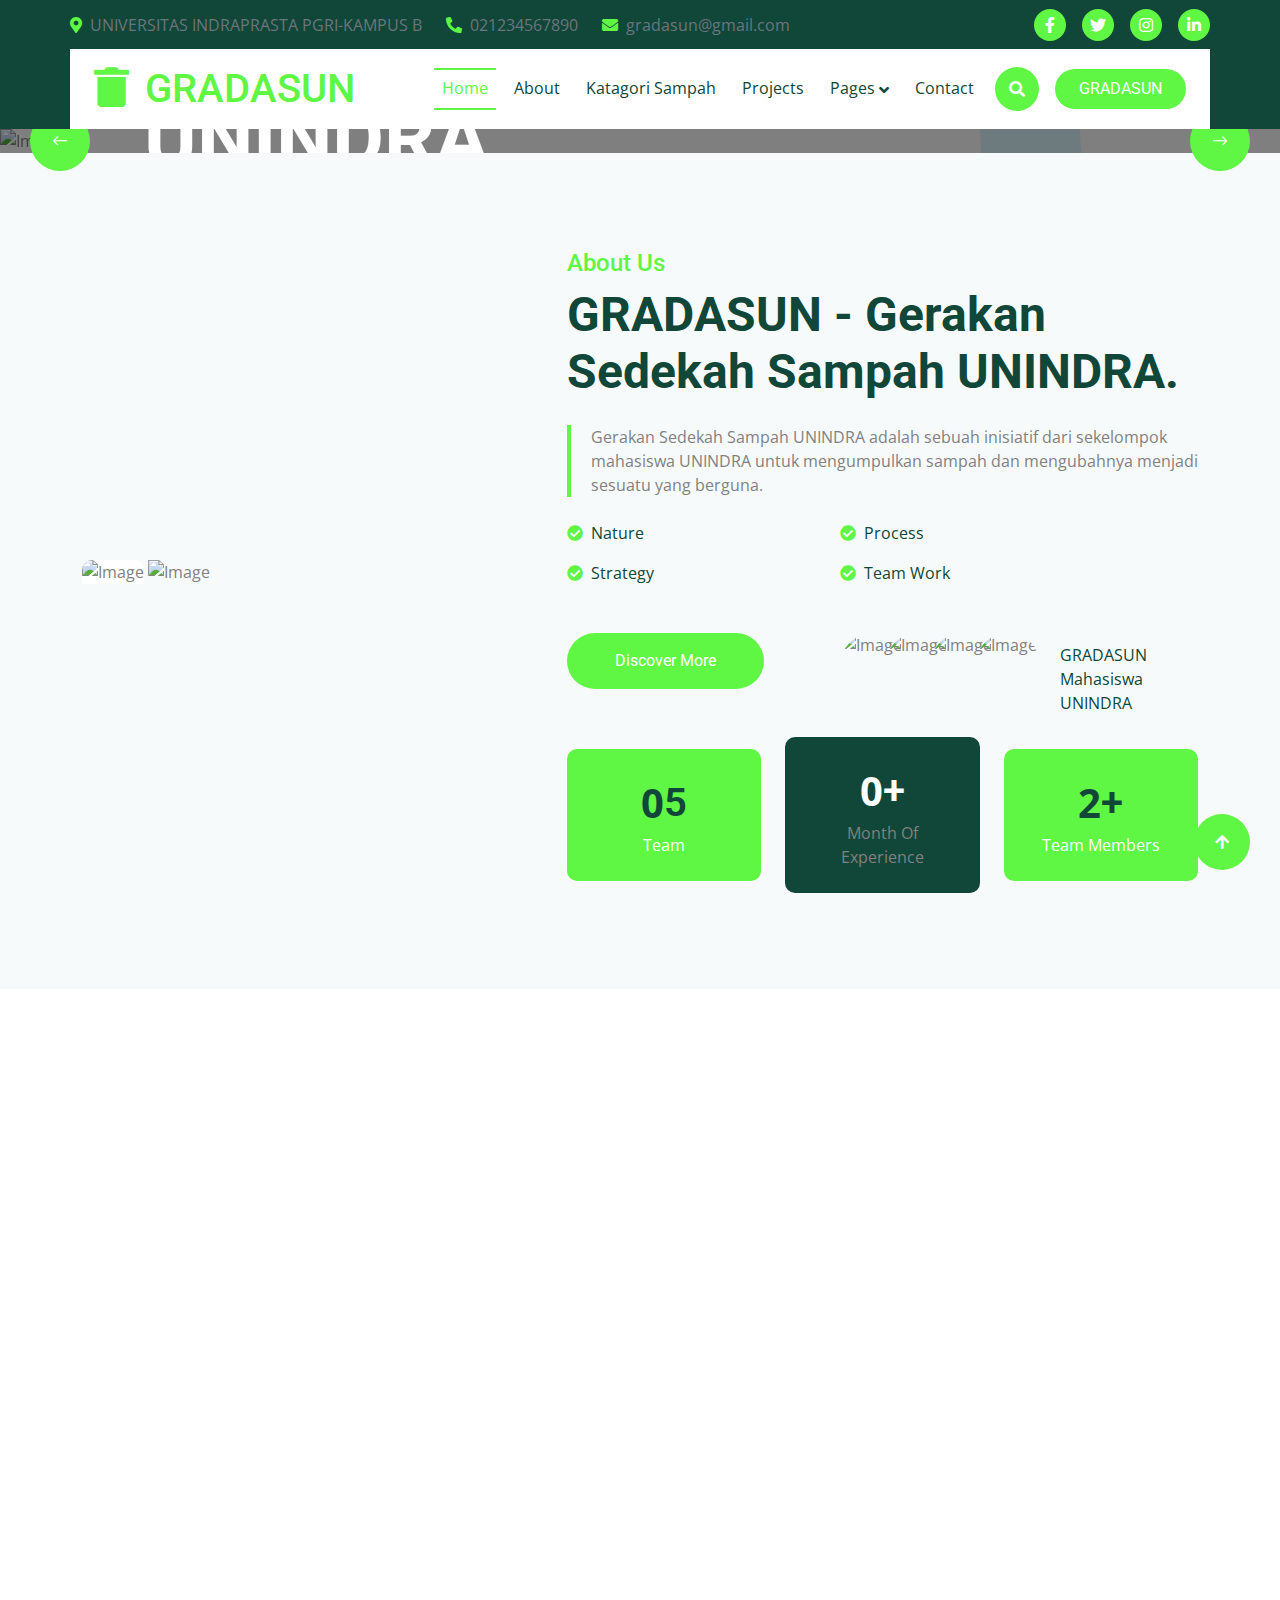
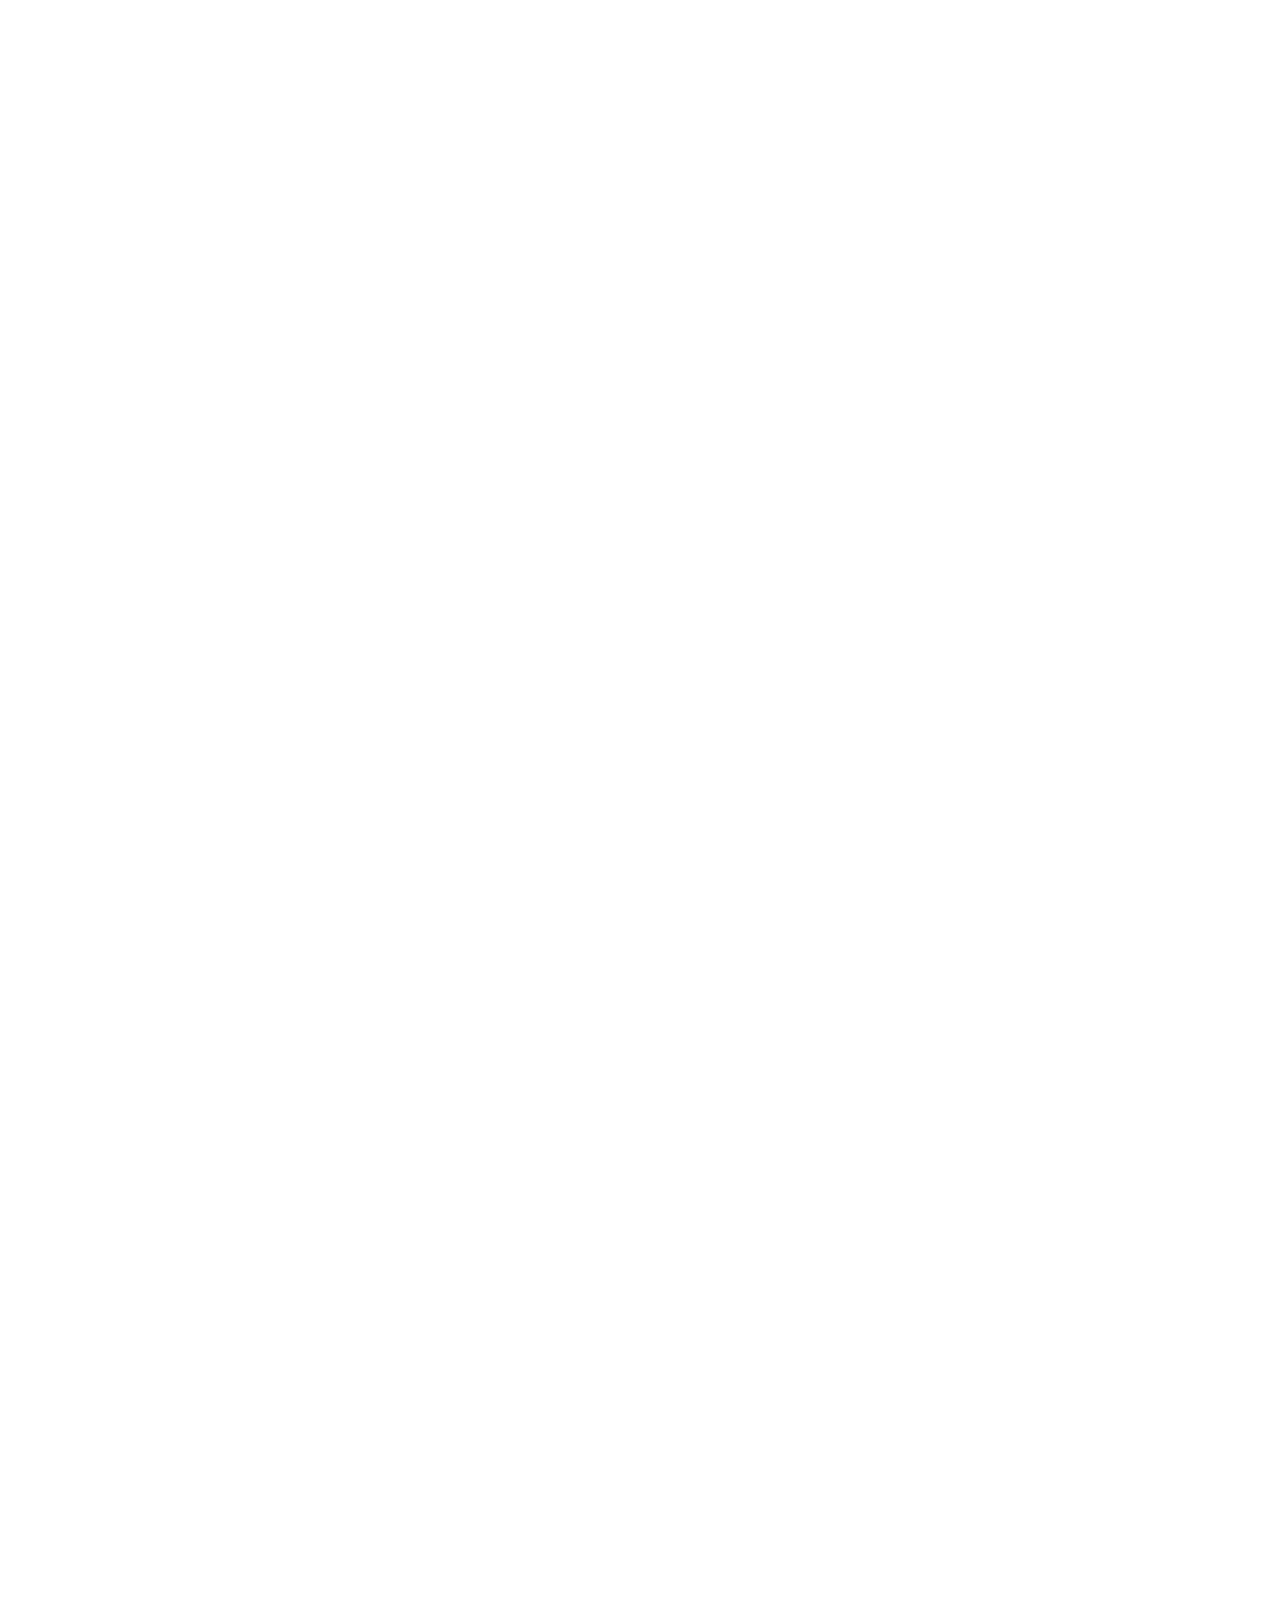
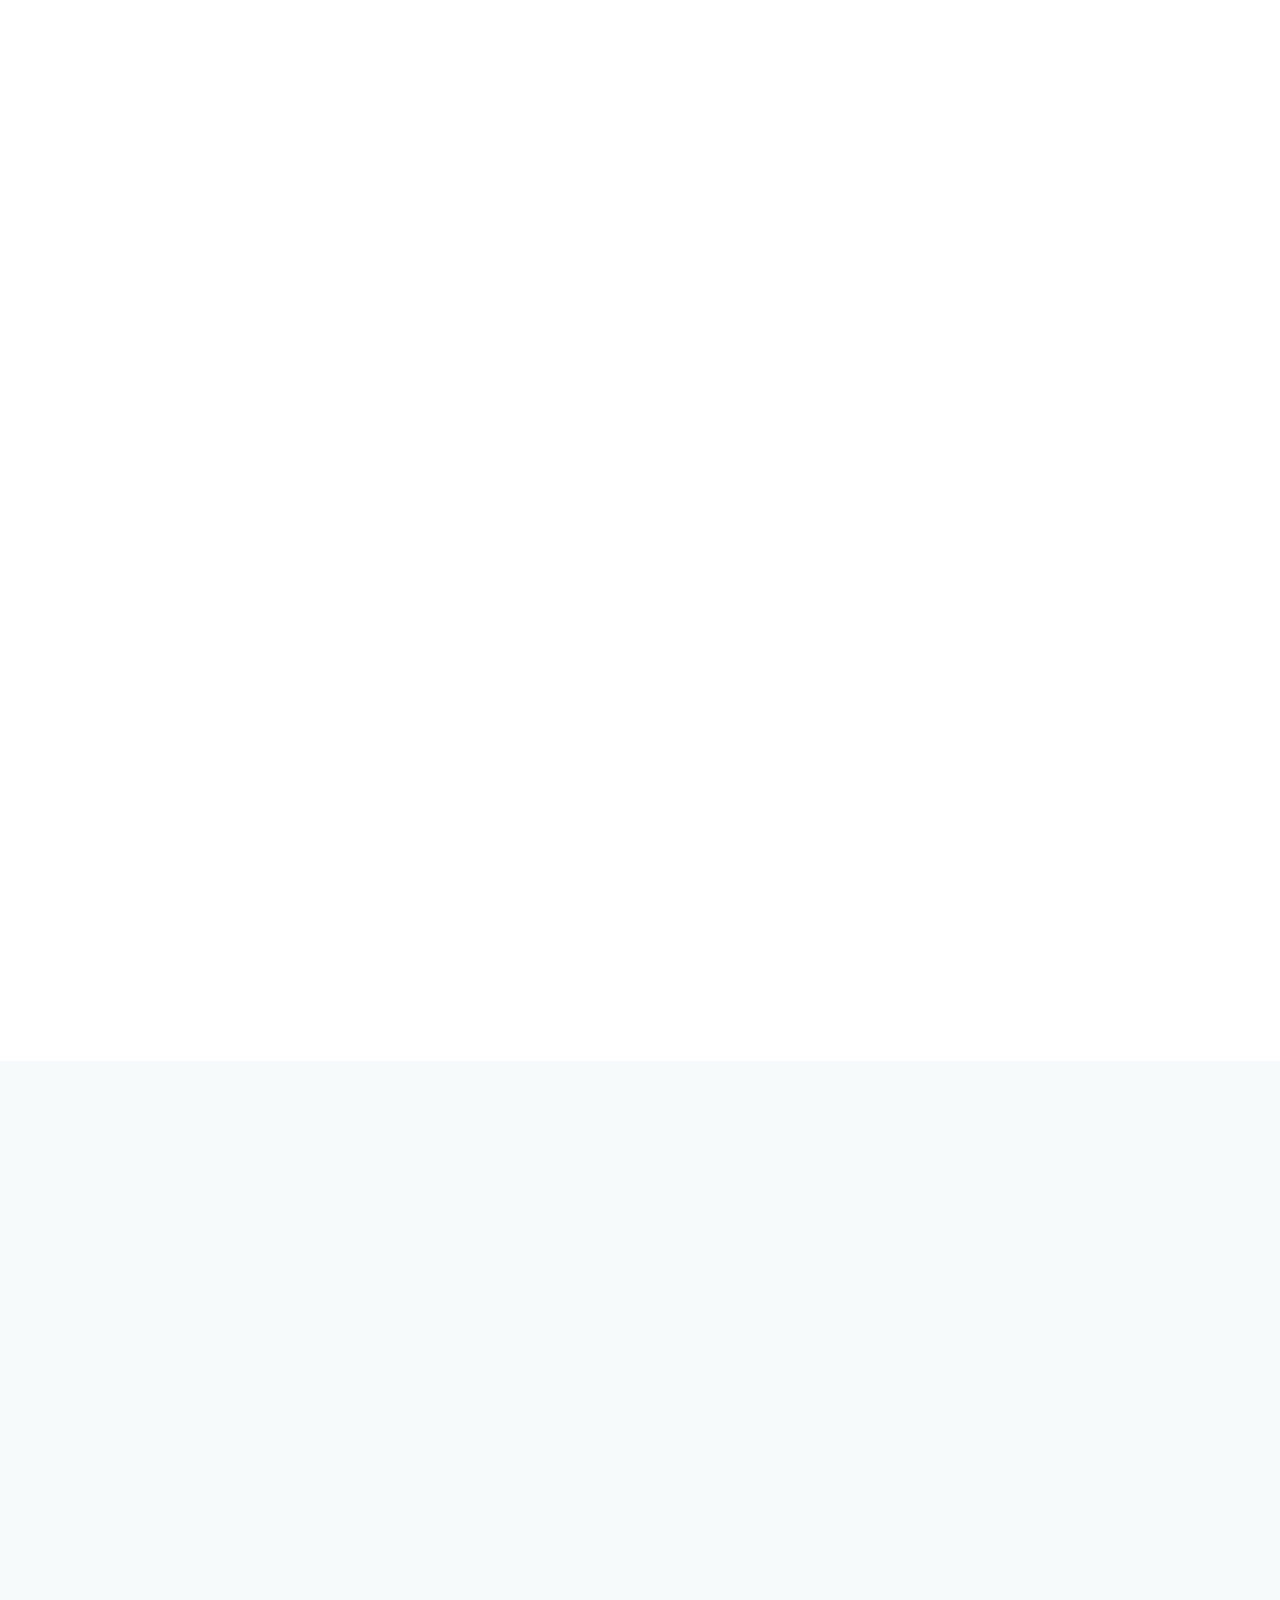
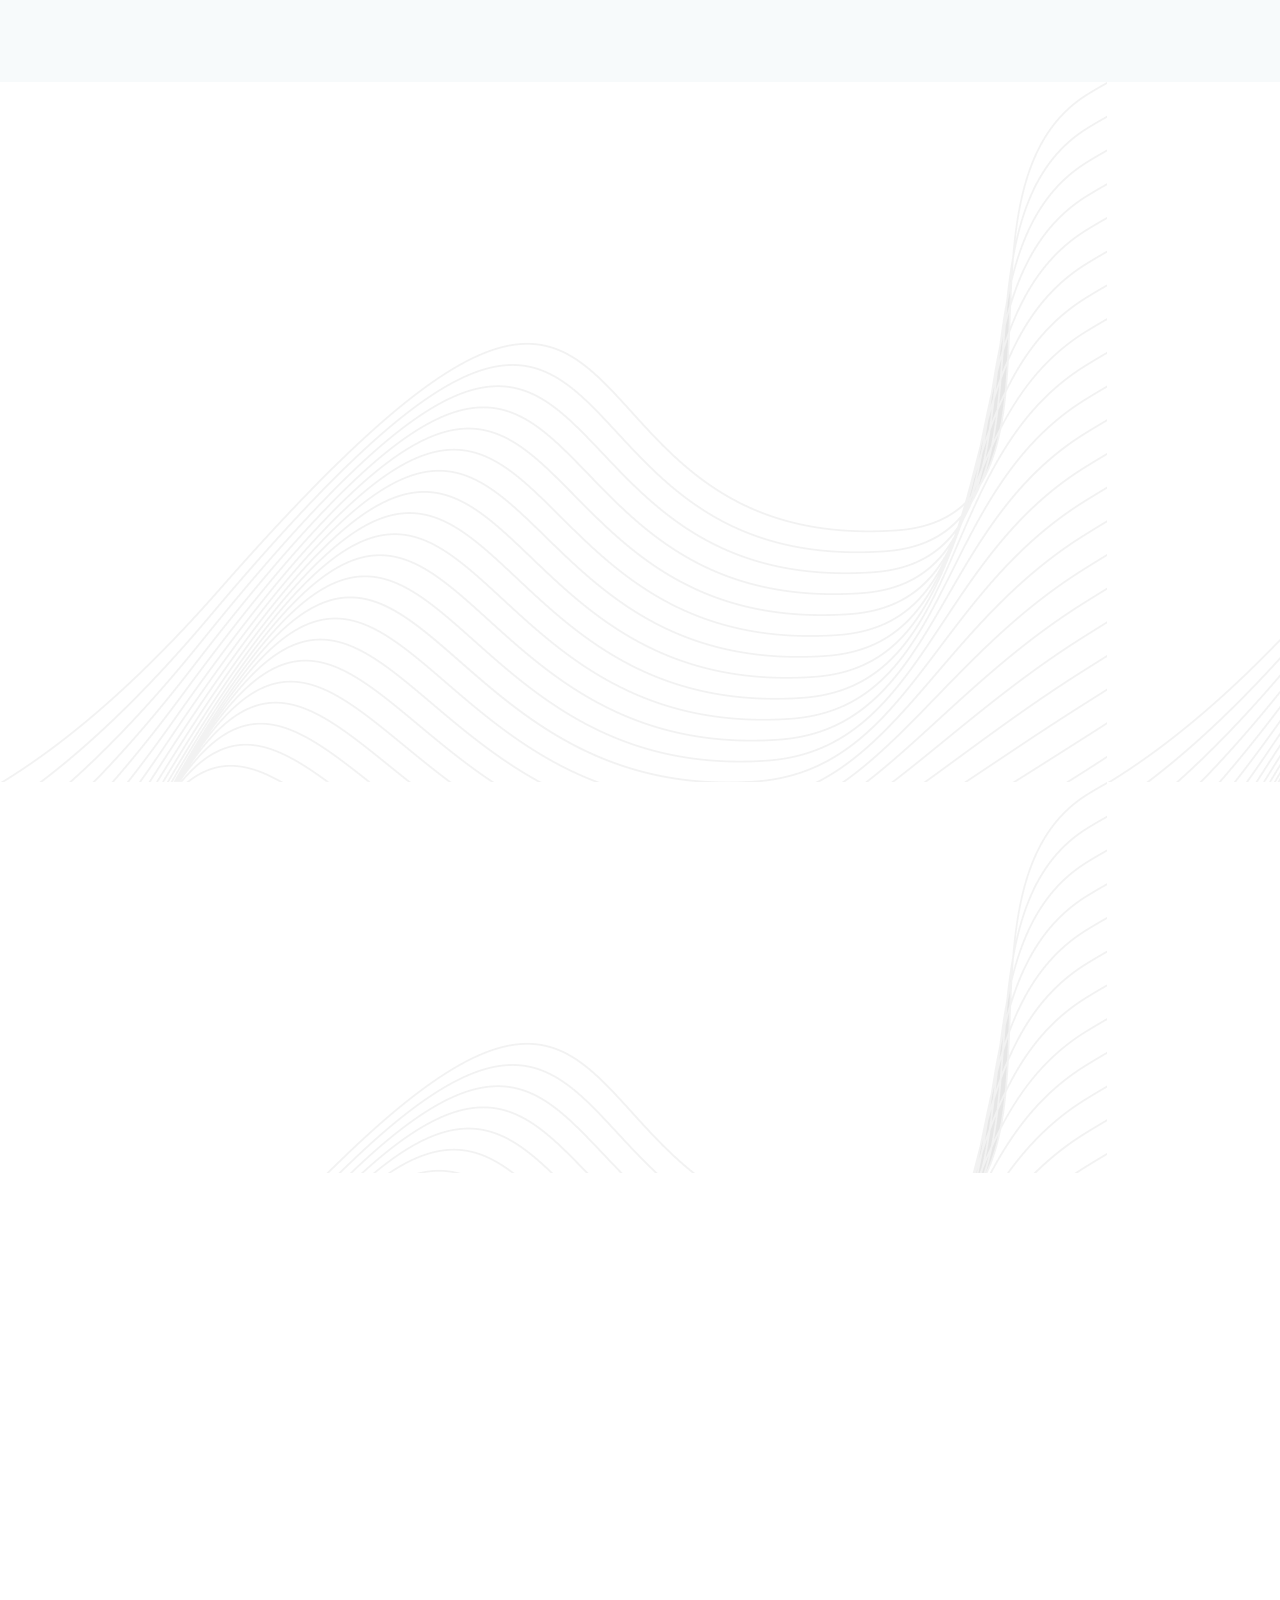
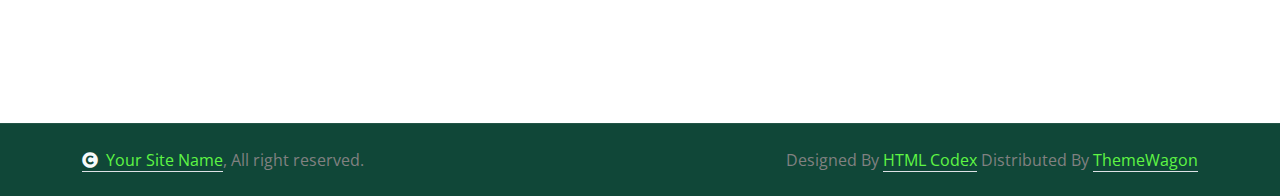
==== commit 5464d0a5: "update" ====
--- a/index.html
+++ b/index.html
@@ -3,7 +3,7 @@
 
     <head>
         <meta charset="utf-8">
-        <title>Bank Sampah</title>
+        <title>GRADASUN-Gerakan Sedekah Sampah UNINDRA</title>
         <meta content="width=device-width, initial-scale=1.0" name="viewport">
         <meta content="" name="keywords">
         <meta content="" name="description">
@@ -48,9 +48,9 @@
                 <div class="row gx-0 align-items-center" style="height: 45px;">
                     <div class="col-lg-8 text-center text-lg-start mb-lg-0">
                         <div class="d-flex flex-wrap">
-                            <a href="#" class="text-muted me-4"><i class="fas fa-map-marker-alt text-primary me-2"></i>Find A Location</a>
-                            <a href="#" class="text-muted me-4"><i class="fas fa-phone-alt text-primary me-2"></i>+01234567890</a>
-                            <!--<a href="#" class="text-muted me-0"><i class="fas fa-envelope text-primary me-2"></i>Example@gmail.com</a>-->
+                            <a href="#" class="text-muted me-4"><i class="fas fa-map-marker-alt text-primary me-2"></i>UNIVERSITAS INDRAPRASTA PGRI-KAMPUS B</a>
+                            <a href="#" class="text-muted me-4"><i class="fas fa-phone-alt text-primary me-2"></i>021234567890</a>
+                            <a href="#" class="text-muted me-0"><i class="fas fa-envelope text-primary me-2"></i>gradasun@gmail.com</a>
                         </div>
                     </div>
                     <div class="col-lg-4 text-center text-lg-end">
@@ -74,7 +74,7 @@
             <div class="container px-0">
                 <nav class="navbar navbar-expand-lg navbar-dark bg-white py-3 px-4">
                     <a href="index.html" class="navbar-brand p-0">
-                        <h1 class="text-primary m-0"><i class="fas fa-trash me-3"></i>Bank Sampah</h1>
+                        <h1 class="text-primary m-0"><i class="fas fa-trash me-3"></i>GRADASUN</h1>
                         <!-- <img src="img/logo.png" alt="Logo"> -->
                     </a>
                     <button class="navbar-toggler" type="button" data-bs-toggle="collapse" data-bs-target="#navbarCollapse">
@@ -84,7 +84,7 @@
                         <div class="navbar-nav ms-auto py-0">
                             <a href="index.html" class="nav-item nav-link active">Home</a>
                             <a href="about.html" class="nav-item nav-link">About</a>
-                            <a href="service.html" class="nav-item nav-link">Services</a>
+                            <a href="Katagori sampah.html" class="nav-item nav-link">Katagori Sampah</a>
                             <a href="project.html" class="nav-item nav-link">Projects</a>
                             <div class="nav-item dropdown">
                                 <a href="#" class="nav-link dropdown-toggle" data-bs-toggle="dropdown">Pages</a>
@@ -100,7 +100,7 @@
                         </div>
                         <div class="d-flex align-items-center flex-nowrap pt-xl-0">
                             <button class="btn btn-primary btn-md-square mx-2" data-bs-toggle="modal" data-bs-target="#searchModal"><i class="fas fa-search"></i></button>
-                            <a href="#" class="btn btn-primary rounded-pill text-white py-2 px-4 ms-2 flex-wrap flex-sm-shrink-0">Start Bank Sampah</a>
+                            <a href="#" class="btn btn-primary rounded-pill text-white py-2 px-4 ms-2 flex-wrap flex-sm-shrink-0">GRADASUN</a>
                         </div>
                     </div>
                 </nav>
@@ -131,42 +131,42 @@
         <div class="header-carousel owl-carousel">
             <div class="header-carousel-item">
                 <div class="header-carousel-item-img-1">
-                    <img src="img/carousel-1.jpg" class="img-fluid w-100" alt="Image">
+                    <img src="img/gradsun1.jpg" class="img-fluid w-100" alt="Image">
                 </div>
                 <div class="carousel-caption">
                     <div class="carousel-caption-inner text-start p-3">
-                        <h1 class="display-1 text-capitalize text-white mb-4 fadeInUp animate__animated" data-animation="fadeInUp" data-delay="1.3s" style="animation-delay: 1.3s;">The most prestigious Investments company in worldwide.</h1>
-                        <p class="mb-5 fs-5 fadeInUp animate__animated" data-animation="fadeInUp" data-delay="1.5s" style="animation-delay: 1.5s;">Lorem Ipsum is simply dummy text of the printing and typesetting industry. Lorem Ipsum has been the industry's standard dummy text ever since the 1500s, 
+                        <h1 class="display-1 text-capitalize text-white mb-4 fadeInUp animate__animated" data-animation="fadeInUp" data-delay="1.3s" style="animation-delay: 1.3s;">GRADASUN - Gerakan Sedekah Sampah UNINDRA.</h1>
+                        <p class="mb-5 fs-5 fadeInUp animate__animated" data-animation="fadeInUp" data-delay="1.5s" style="animation-delay: 1.5s;">Gerakan Sedekah Sampah UNINDRA adalah sebuah inisiatif dari sekelompok mahasiswa UNINDRA untuk mengumpulkan sampah dan mengubahnya menjadi sesuatu yang berguna, 
                         </p>
-                        <a class="btn btn-primary rounded-pill py-3 px-5 mb-4 me-4 fadeInUp animate__animated" data-animation="fadeInUp" data-delay="1.5s" style="animation-delay: 1.7s;" href="#">Apply Now</a>
+                        <a class="btn btn-primary rounded-pill py-3 px-5 mb-4 me-4 fadeInUp animate__animated" data-animation="fadeInUp" data-delay="1.5s" style="animation-delay: 1.7s;" href="#">See Now</a>
                         <a class="btn btn-dark rounded-pill py-3 px-5 mb-4 fadeInUp animate__animated" data-animation="fadeInUp" data-delay="1.5s" style="animation-delay: 1.7s;" href="#">Read More</a>
                     </div>
                 </div>
             </div>
             <div class="header-carousel-item mx-auto">
                 <div class="header-carousel-item-img-2">
-                    <img src="img/carousel-2.jpg" class="img-fluid w-100" alt="Image">
+                    <img src="img/gradsun1.jpg" class="img-fluid w-100" alt="Image">
                 </div>
                 <div class="carousel-caption">
                     <div class="carousel-caption-inner text-center p-3">
-                        <h1 class="display-1 text-capitalize text-white mb-4">The most prestigious Investments company in worldwide.</h1>
-                        <p class="mb-5 fs-5">Lorem Ipsum is simply dummy text of the printing and typesetting industry. Lorem Ipsum has been the industry's standard dummy text ever since the 1500s, 
+                        <h1 class="display-1 text-capitalize text-white mb-4">GRADASUN - Gerakan Sedekah Sampah UNINDRA.</h1>
+                        <p class="mb-5 fs-5">Gerakan Sedekah Sampah UNINDRA adalah sebuah inisiatif dari sekelompok mahasiswa UNINDRA untuk mengumpulkan sampah dan mengubahnya menjadi sesuatu yang berguna, 
                         </p>
-                        <a class="btn btn-primary rounded-pill py-3 px-5 mb-4 me-4" href="#">Apply Now</a>
+                        <a class="btn btn-primary rounded-pill py-3 px-5 mb-4 me-4" href="#">See Now</a>
                         <a class="btn btn-dark rounded-pill py-3 px-5 mb-4" href="#">Read More</a>
                     </div>
                 </div>
             </div>
             <div class="header-carousel-item">
                 <div class="header-carousel-item-img-3">
-                    <img src="img/carousel-3.jpg" class="img-fluid w-100" alt="Image">
+                    <img src="img/gradsun1.jpg" class="img-fluid w-100" alt="Image">
                 </div>
                 <div class="carousel-caption">
                     <div class="carousel-caption-inner text-end p-3">
-                        <h1 class="display-1 text-capitalize text-white mb-4">The most prestigious Investments company in worldwide.</h1>
-                        <p class="mb-5 fs-5">Lorem Ipsum is simply dummy text of the printing and typesetting industry. Lorem Ipsum has been the industry's standard dummy text ever since the 1500s, 
+                        <h1 class="display-1 text-capitalize text-white mb-4">GRADASUN - Gerakan Sedekah Sampah UNINDRA.</h1>
+                        <p class="mb-5 fs-5">Gerakan Sedekah Sampah UNINDRA adalah sebuah inisiatif dari sekelompok mahasiswa UNINDRA untuk mengumpulkan sampah dan mengubahnya menjadi sesuatu yang berguna, 
                         </p>
-                        <a class="btn btn-primary rounded-pill py-3 px-5 mb-4 me-4" href="#">Apply Now</a>
+                        <a class="btn btn-primary rounded-pill py-3 px-5 mb-4 me-4" href="#">See Now</a>
                         <a class="btn btn-dark rounded-pill py-3 px-5 mb-4" href="#">Read More</a>
                     </div>
                 </div>
@@ -181,36 +181,36 @@
                 <div class="row g-5 align-items-center">
                     <div class="col-lg-6 col-xl-5 wow fadeInLeft" data-wow-delay="0.1s">
                         <div class="about-img">
-                            <img src="img/about-3.png" class="img-fluid w-100 rounded-top bg-white" alt="Image">
-                            <img src="img/about-2.jpg" class="img-fluid w-100 rounded-bottom" alt="Image">
+                            <img src="img/gradsun1.jpg" class="img-fluid w-100 rounded-top bg-white" alt="Image">
+                            <img src="img/gradasun2.jpg" class="img-fluid w-100 rounded-bottom" alt="Image">
                         </div>
                     </div>
                     <div class="col-lg-6 col-xl-7 wow fadeInRight" data-wow-delay="0.3s">
                         <h4 class="text-primary">About Us</h4>
-                        <h1 class="display-5 mb-4">The most Profitable Investments company in worldwide.</h1>
-                        <p class="text ps-4 mb-4">Lorem, ipsum dolor sit amet consectetur adipisicing elit. Dolores atque nihil unde quisquam, deleniti illo a. Quam harum laboriosam, laudantium, deleniti perferendis voluptates ex non laborum libero magni, minus illo!
+                        <h1 class="display-5 mb-4">GRADASUN - Gerakan Sedekah Sampah UNINDRA.</h1>
+                        <p class="text ps-4 mb-4">Gerakan Sedekah Sampah UNINDRA adalah sebuah inisiatif dari sekelompok mahasiswa UNINDRA untuk mengumpulkan sampah dan mengubahnya menjadi sesuatu yang berguna.
                         </p>
                         <div class="row g-4 justify-content-between mb-5">
                             <div class="col-lg-6 col-xl-5">
-                                <p class="text-dark"><i class="fas fa-check-circle text-primary me-1"></i> Strategy & Consulting</p>
-                                <p class="text-dark mb-0"><i class="fas fa-check-circle text-primary me-1"></i> Business Process</p>
+                                <p class="text-dark"><i class="fas fa-check-circle text-primary me-1"></i> Nature</p>
+                                <p class="text-dark mb-0"><i class="fas fa-check-circle text-primary me-1"></i> Strategy</p>
                             </div>
                             <div class="col-lg-6 col-xl-7">
-                                <p class="text-dark"><i class="fas fa-check-circle text-primary me-1"></i> Marketing Rules</p>
-                                <p class="text-dark mb-0"><i class="fas fa-check-circle text-primary me-1"></i> Partnerships</p>
+                                <p class="text-dark"><i class="fas fa-check-circle text-primary me-1"></i> Process</p>
+                                <p class="text-dark mb-0"><i class="fas fa-check-circle text-primary me-1"></i> Team Work</p>
                             </div>
                         </div>
                         <div class="row g-4 justify-content-between mb-5">
                             <div class="col-xl-5"><a href="#" class="btn btn-primary rounded-pill py-3 px-5">Discover More</a></div>
                             <div class="col-xl-7 mb-5">
                                 <div class="about-customer d-flex position-relative">
-                                    <img src="img/customer-img-1.jpg" class="img-fluid btn-xl-square position-absolute" style="left: 0; top: 0;"  alt="Image">
-                                    <img src="img/customer-img-2.jpg" class="img-fluid btn-xl-square position-absolute" style="left: 45px; top: 0;" alt="Image">
-                                    <img src="img/customer-img-3.jpg" class="img-fluid btn-xl-square position-absolute" style="left: 90px; top: 0;" alt="Image">
-                                    <img src="img/customer-img-1.jpg" class="img-fluid btn-xl-square position-absolute" style="left: 135px; top: 0;" alt="Image">
+                                    <img src="img/gradsun1.jpg" class="img-fluid btn-xl-square position-absolute" style="left: 0; top: 0;"  alt="Image">
+                                    <img src="img/gradasun2.jpg" class="img-fluid btn-xl-square position-absolute" style="left: 45px; top: 0;" alt="Image">
+                                    <img src="img/gradsun1.jpg" class="img-fluid btn-xl-square position-absolute" style="left: 90px; top: 0;" alt="Image">
+                                    <img src="img/gradasun2.jpg" class="img-fluid btn-xl-square position-absolute" style="left: 135px; top: 0;" alt="Image">
                                     <div class="position-absolute text-dark" style="left: 220px; top: 10px;">
-                                        <p class="mb-0">5m+ Trusted</p>
-                                        <p class="mb-0">Global Customers</p>
+                                        <p class="mb-0">GRADASUN</p>
+                                        <p class="mb-0">Mahasiswa UNINDRA</p>
                                     </div>
                                 </div>
                             </div>
@@ -219,29 +219,29 @@
                             <div class="col-sm-4">
                                 <div class="bg-primary rounded p-4">
                                     <div class="d-flex align-items-center justify-content-center">
-                                        <span class="counter-value fs-1 fw-bold text-dark" data-toggle="counter-up">32</span>
-                                        <h4 class="text-dark fs-1 mb-0" style="font-weight: 600; font-size: 25px;">k+</h4>
+                                        <span class="counter-value fs-1 fw-bold text-dark" data-toggle="counter-up">Kelompok</span>
+                                        <h4 class="text-dark fs-1 mb-0" style="font-weight: 600; font-size: 25px;">5</h4>
                                     </div>
                                     <div class="w-100 d-flex align-items-center justify-content-center">
-                                        <p class="text-white mb-0">Project Complete</p>
+                                        <p class="text-white mb-0">Team</p>
                                     </div>
                                 </div>
                             </div>
                             <div class="col-sm-4">
                                 <div class="bg-dark rounded p-4">
                                     <div class="d-flex align-items-center justify-content-center">
-                                        <span class="counter-value fs-1 fw-bold text-white" data-toggle="counter-up">21</span>
+                                        <span class="counter-value fs-1 fw-bold text-white" data-toggle="counter-up">1</span>
                                         <h4 class="text-white fs-1 mb-0" style="font-weight: 600; font-size: 25px;">+</h4>
                                     </div>
                                     <div class="w-100 d-flex align-items-center justify-content-center">
-                                        <p class="mb-0">Years Of Experience</p>
+                                        <p class="mb-0">Month Of Experience</p>
                                     </div>
                                 </div>
                             </div>
                             <div class="col-sm-4">
                                 <div class="bg-primary rounded p-4">
                                     <div class="d-flex align-items-center justify-content-center">
-                                        <span class="counter-value fs-1 fw-bold text-dark" data-toggle="counter-up">97</span>
+                                        <span class="counter-value fs-1 fw-bold text-dark" data-toggle="counter-up">6</span>
                                         <h4 class="text-dark fs-1 mb-0" style="font-weight: 600; font-size: 25px;">+</h4>
                                     </div>
                                     <div class="w-100 d-flex align-items-center justify-content-center">
@@ -257,23 +257,23 @@
         <!-- About End -->
 
 
-        <!-- Services Start -->
-        <div class="container-fluid service py-5">
+         <!-- Katagori Sampah Start -->
+        <div class="container-fluid katagori sampah py-5">
             <div class="container py-5">
                 <div class="text-center mx-auto pb-5 wow fadeInUp" data-wow-delay="0.1s" style="max-width: 800px;">
-                    <h4 class="text-primary">Our Services</h4>
-                    <h1 class="display-4"> Offering the Best Consulting & Bank Sampah Services</h1>
+                    <h4 class="text-primary">Katagori Sampah</h4>
+                    <h1 class="display-4"> Katagori Sampah Yang Dapat Disedekahkan</h1>
                 </div>
                 <div class="row g-4 justify-content-center text-center">
                     <div class="col-md-6 col-lg-4 col-xl-3 wow fadeInUp" data-wow-delay="0.1s">
-                        <div class="service-item bg-light rounded">
-                            <div class="service-img">
-                                <img src="img/service-1.jpg" class="img-fluid w-100 rounded-top" alt="">
-                            </div>
-                            <div class="service-content text-center p-4">
-                                <div class="service-content-inner">
-                                    <a href="#" class="h4 mb-4 d-inline-flex text-start"><i class="fas fa-donate fa-2x me-2"></i> Business Strategy Invesments</a>
-                                    <p class="mb-4">Lorem ipsum dolor sit amet consectetur, adipisicing elit. Earum nobis est sapiente natus officiis maxime
+                        <div class="Katagori Sampah-item bg-light rounded">
+                            <div class="Katagori Sampah-img">
+                                <img src="img/kardus.jpg" class="img-fluid w-100 rounded-top" alt="">
+                            </div>
+                            <div class="Katagori Sampah-content text-center p-4">
+                                <div class="Katagori Sampah-content-inner">
+                                    <a href="#" class="h4 mb-4 d-inline-flex text-start"><i class="fas fa-trash fa-2x me-2"></i> Sampah Kardus</a>
+                                    <p class="mb-4">Sampah kardus adalah jenis sampah yang terbuat dari bahan karton tebal dan sering digunakan sebagai kemasan untuk berbagai produk, seperti makanan, minuman, dan barang elektronik.
                                     </p>
                                     <a class="btn btn-light rounded-pill py-2 px-4" href="#">Read More</a>
                                 </div>
@@ -281,14 +281,14 @@
                         </div>
                     </div>
                     <div class="col-md-6 col-lg-4 col-xl-3 wow fadeInUp" data-wow-delay="0.3s">
-                        <div class="service-item bg-light rounded">
-                            <div class="service-img">
-                                <img src="img/service-2.jpg" class="img-fluid w-100 rounded-top" alt="">
-                            </div>
-                            <div class="service-content text-center p-4">
-                                <div class="service-content-inner">
-                                    <a href="#" class="h4 mb-4 d-inline-flex text-start"><i class="fas fa-donate fa-2x me-2"></i> Consultancy & Advice</a>
-                                    <p class="mb-4">Lorem ipsum dolor sit amet consectetur, adipisicing elit. Earum nobis est sapiente natus officiis maxime
+                        <div class="Katagori Sampah-item bg-light rounded">
+                            <div class="Katagori Sampah-img">
+                                <img src="img/kaleng.jpg" class="img-fluid w-100 rounded-top" alt="">
+                            </div>
+                            <div class="Katagori Sampah-content text-center p-4">
+                                <div class="Katagori Sampah-content-inner">
+                                    <a href="#" class="h4 mb-4 d-inline-flex text-start"><i class="fas fa-trash fa-2x me-2"></i> Sampah Kaleng</a>
+                                    <p class="mb-4">Kaleng, terutama yang terbuat dari aluminium atau baja, biasanya digunakan untuk kemasan minuman dan makanan.
                                     </p>
                                     <a class="btn btn-light rounded-pill py-2 px-4" href="#">Read More</a>
                                 </div>
@@ -296,14 +296,14 @@
                         </div>
                     </div>
                     <div class="col-md-6 col-lg-4 col-xl-3 wow fadeInUp" data-wow-delay="0.5s">
-                        <div class="service-item bg-light rounded">
-                            <div class="service-img">
-                                <img src="img/service-4.jpg" class="img-fluid w-100 rounded-top" alt="">
-                            </div>
-                            <div class="service-content text-center p-4">
-                                <div class="service-content-inner">
-                                    <a href="#" class="h4 mb-4 d-inline-flex text-start"><i class="fas fa-donate fa-2x me-2"></i> Invesments Planning</a>
-                                    <p class="mb-4">Lorem ipsum dolor sit amet consectetur, adipisicing elit. Earum nobis est sapiente natus officiis maxime
+                        <div class="Katagori Sampah-item bg-light rounded">
+                            <div class="Katagori Sampah-img">
+                                <img src="img/koran.jpg" class="img-fluid w-100 rounded-top" alt="">
+                            </div>
+                            <div class="Katagori Sampah-content text-center p-4">
+                                <div class="Katagori Sampah-content-inner">
+                                    <a href="#" class="h4 mb-4 d-inline-flex text-start"><i class="fas fa-trash fa-2x me-2"></i> Sampah Koran</a>
+                                    <p class="mb-4">Koran adalah sampah berbasis kertas yang sering digunakan untuk informasi cetak.
                                     </p>
                                     <a class="btn btn-light rounded-pill py-2 px-4" href="#">Read More</a>
                                 </div>
@@ -311,14 +311,14 @@
                         </div>
                     </div>
                     <div class="col-md-6 col-lg-4 col-xl-3 wow fadeInUp" data-wow-delay="0.7s">
-                        <div class="service-item bg-light rounded">
-                            <div class="service-img">
-                                <img src="img/service-3.jpg" class="img-fluid w-100 rounded-top" alt="">
-                            </div>
-                            <div class="service-content text-center p-4">
-                                <div class="service-content-inner">
-                                    <a href="#" class="h4 mb-4 d-inline-flex text-start"><i class="fas fa-donate fa-2x me-2"></i> Private Client Investment</a>
-                                    <p class="mb-4">Lorem ipsum dolor sit amet consectetur, adipisicing elit. Earum nobis est sapiente natus officiis maxime
+                        <div class="Katagori Sampah-item bg-light rounded">
+                            <div class="Katagori Sampah-img">
+                                <img src="img/botol plastik.jpg" class="img-fluid w-100 rounded-top" alt="">
+                            </div>
+                            <div class="Katagori Sampah-content text-center p-4">
+                                <div class="Katagori Sampah-content-inner">
+                                    <a href="#" class="h4 mb-4 d-inline-flex text-start"><i class="fas fa-trash fa-2x me-2"></i> Sampah Botol Plastik</a>
+                                    <p class="mb-4">Botol plastik terbuat dari berbagai jenis plastik seperti PET (Polyethylene Terephthalate) yang sering digunakan untuk minuman dan produk cair.
                                     </p>
                                     <a class="btn btn-light rounded-pill py-2 px-4" href="#">Read More</a>
                                 </div>
@@ -326,12 +326,12 @@
                         </div>
                     </div>
                     <div class="col-12">
-                        <a class="btn btn-primary rounded-pill py-3 px-5 wow fadeInUp" data-wow-delay="0.1s" href="#">Services More</a>
-                    </div>
-                </div>
-            </div>
-        </div>
-        <!-- Services End -->
+                        <a class="btn btn-primary rounded-pill py-3 px-5 wow fadeInUp" data-wow-delay="0.1s" href="#">Katagori Sampah More</a>
+                    </div>
+                </div>
+            </div>
+        </div>
+        <!-- Katagori Sampah End -->
 
 
         <!-- Project Start -->
@@ -344,13 +344,13 @@
                 <div class="project-carousel owl-carousel wow fadeInUp" data-wow-delay="0.1s">
                     <div class="project-item h-100 wow fadeInUp" data-wow-delay="0.1s">
                         <div class="project-img">
-                            <img src="img/projects-1.jpg" class="img-fluid w-100 rounded" alt="Image">
+                            <img src="img/gradsun1.jpg" class="img-fluid w-100 rounded" alt="Image">
                         </div>
                         <div class="project-content bg-light rounded p-4">
                             <div class="project-content-inner">
                                 <div class="project-icon mb-3"><i class="fas fa-chart-line fa-4x text-primary"></i></div>
-                                <p class="text-dark fs-5 mb-3">Business Growth</p>
-                                <a href="#" class="h4">Business Strategy And Investment Planning Growth Consulting</a>
+                                <p class="text-dark fs-5 mb-3">Step 1</p>
+                                <a href="#" class="h4">Mengumpulkan Sampah</a>
                                 <div class="pt-4">
                                     <a class="btn btn-light rounded-pill py-3 px-5" href="#">Read More</a>
                                 </div>
@@ -359,13 +359,13 @@
                     </div>
                     <div class="project-item h-100 wow fadeInUp" data-wow-delay="0.3s">
                         <div class="project-img">
-                            <img src="img/projects-1.jpg" class="img-fluid w-100 rounded" alt="Image">
+                            <img src="img/gradsun1.jpg" class="img-fluid w-100 rounded" alt="Image">
                         </div>
                         <div class="project-content bg-light rounded p-4">
                             <div class="project-content-inner">
                                 <div class="project-icon mb-3"><i class="fas fa-signal fa-4x text-primary"></i></div>
-                                <p class="text-dark fs-5 mb-3">Marketing Strategy</p>
-                                <a href="#" class="h4">Product Sailing Marketing Strategy For Improve Business</a>
+                                <p class="text-dark fs-5 mb-3">Step 2</p>
+                                <a href="#" class="h4">Memilah Sampah</a>
                                 <div class="pt-4">
                                     <a class="btn btn-light rounded-pill py-3 px-5" href="#">Read More</a>
                                 </div>
@@ -374,13 +374,13 @@
                     </div>
                     <div class="project-item h-100">
                         <div class="project-img">
-                            <img src="img/projects-1.jpg" class="img-fluid w-100 rounded" alt="Image">
+                            <img src="img/gradsun1.jpg" class="img-fluid w-100 rounded" alt="Image">
                         </div>
                         <div class="project-content bg-light rounded p-4">
                             <div class="project-content-inner">
                                 <div class="project-icon mb-3"><i class="fas fa-signal fa-4x text-primary"></i></div>
-                                <p class="text-dark fs-5 mb-3">Marketing Strategy</p>
-                                <a href="#" class="h4">Product Sailing Marketing Strategy For Improve Business</a>
+                                <p class="text-dark fs-5 mb-3">Step 3</p>
+                                <a href="#" class="h4">Memisahkan Sampah</a>
                                 <div class="pt-4">
                                     <a class="btn btn-light rounded-pill py-3 px-5" href="#">Read More</a>
                                 </div>
@@ -394,8 +394,8 @@
 
 
         <!-- Blog Start -->
-        <div class="container-fluid blog pb-5">
-            <div class="container pb-5">
+        <div class="container-fluid blog py-5">
+            <div class="container py-5">
                 <div class="text-center mx-auto pb-5 wow fadeInUp" data-wow-delay="0.1s" style="max-width: 800px;">
                     <h4 class="text-primary">Our Blogs</h4>
                     <h1 class="display-4">Latest Articles & News from the Blogs</h1>
@@ -404,20 +404,20 @@
                     <div class="col-md-6 col-lg-6 col-xl-4 wow fadeInUp" data-wow-delay="0.1s">
                         <div class="blog-item bg-light rounded p-4" style="background-image: url(img/bg.png);">
                             <div class="mb-4">
-                                <h4 class="text-primary mb-2">Investment</h4>
+                                <h4 class="text-primary mb-2">Pembentukan Kelompok</h4>
                                 <div class="d-flex justify-content-between">
-                                    <p class="mb-0"><span class="text-dark fw-bold">On</span> Mar 14, 2024</p>
-                                    <p class="mb-0"><span class="text-dark fw-bold">By</span> Mark D. Brock</p>
+                                    <p class="mb-0"><span class="text-dark fw-bold">On</span> September 21, 2024</p>
+                                    <p class="mb-0"><span class="text-dark fw-bold">By</span> X5H</p>
                                 </div>
                             </div>
                             <div class="project-img">
-                                <img src="img/blog-1.jpg" class="img-fluid w-100 rounded" alt="Image">
+                                <img src="img/kelompok.jpg" class="img-fluid w-100 rounded" alt="Image">
                                 <div class="blog-plus-icon">
                                     <a href="img/blog-1.jpg" data-lightbox="blog-1" class="btn btn-primary btn-md-square rounded-pill"><i class="fas fa-plus fa-1x"></i></a>
                                 </div>
                             </div>
                             <div class="my-4">
-                                <a href="#" class="h4">Revisiting Your Investment & Distribution Goals</a>
+                                <a href="#" class="h4">Mendiskusikan ide/gagasan dari setiap anggota KELOMPOK</a>
                             </div>
                             <a class="btn btn-primary rounded-pill py-2 px-4" href="#">Explore More</a>
                         </div>
@@ -425,20 +425,20 @@
                     <div class="col-md-6 col-lg-6 col-xl-4 wow fadeInUp" data-wow-delay="0.3s">
                         <div class="blog-item bg-light rounded p-4" style="background-image: url(img/bg.png);">
                             <div class="mb-4">
-                                <h4 class="text-primary mb-2">Business</h4>
+                                <h4 class="text-primary mb-2">Pengumpulan Sampah</h4>
                                 <div class="d-flex justify-content-between">
-                                    <p class="mb-0"><span class="text-dark fw-bold">On</span> Mar 14, 2024</p>
-                                    <p class="mb-0"><span class="text-dark fw-bold">By</span> Mark D. Brock</p>
+                                    <p class="mb-0"><span class="text-dark fw-bold">On</span> Oktober 5, 2024</p>
+                                    <p class="mb-0"><span class="text-dark fw-bold">By</span> X5H</p>
                                 </div>
                             </div>
                             <div class="project-img">
-                                <img src="img/blog-2.jpg" class="img-fluid w-100 rounded" alt="Image">
+                                <img src="img/terkumpul.jpg" class="img-fluid w-100 rounded" alt="Image">
                                 <div class="blog-plus-icon">
                                     <a href="img/blog-2.jpg" data-lightbox="blog-2" class="btn btn-primary btn-md-square rounded-pill"><i class="fas fa-plus fa-1x"></i></a>
                                 </div>
                             </div>
                             <div class="my-4">
-                                <a href="#" class="h4">Dimensional Fund Advisors Interview with Director</a>
+                                <a href="#" class="h4">Penerimaan sampah dari donatur</a>
                             </div>
                             <a class="btn btn-primary rounded-pill py-2 px-4" href="#">Explore More</a>
                         </div>
@@ -446,20 +446,20 @@
                     <div class="col-md-6 col-lg-6 col-xl-4 wow fadeInUp" data-wow-delay="0.5s">
                         <div class="blog-item bg-light rounded p-4" style="background-image: url(img/bg.png);">
                             <div class="mb-4">
-                                <h4 class="text-primary mb-2">Consulting</h4>
+                                <h4 class="text-primary mb-2">Pemisahan Sampah</h4>
                                 <div class="d-flex justify-content-between">
-                                    <p class="mb-0"><span class="text-dark fw-bold">On</span> Mar 14, 2024</p>
-                                    <p class="mb-0"><span class="text-dark fw-bold">By</span> Mark D. Brock</p>
+                                    <p class="mb-0"><span class="text-dark fw-bold">On</span> Oktober 19, 2024</p>
+                                    <p class="mb-0"><span class="text-dark fw-bold">By</span> X5H</p>
                                 </div>
                             </div>
                             <div class="project-img">
-                                <img src="img/blog-3.jpg" class="img-fluid w-100 rounded" alt="Image">
+                                <img src="img/memilah.jpg" class="img-fluid w-100 rounded" alt="Image">
                                 <div class="blog-plus-icon">
                                     <a href="img/blog-3.jpg" data-lightbox="blog-3" class="btn btn-primary btn-md-square rounded-pill"><i class="fas fa-plus fa-1x"></i></a>
                                 </div>
                             </div>
                             <div class="my-4">
-                                <a href="#" class="h4">Interested in Giving Back this year? Here are some tips</a>
+                                <a href="#" class="h4">melakukan pemisahan sampah yang di berikan dari donatur</a>
                             </div>
                             <a class="btn btn-primary rounded-pill py-2 px-4" href="#">Explore More</a>
                         </div>
@@ -469,14 +469,14 @@
         </div>
         <!-- Blog End -->
 
-
-        <!-- Team Start -->
-        <div class="container-fluid team pb-5">
-            <div class="container pb-5">
+<!-- Team Start -->
+        <div class="container-fluid team py-5">
+            <div class="container py-5">
                 <div class="text-center mx-auto pb-5 wow fadeInUp" data-wow-delay="0.1s" style="max-width: 800px;">
                     <h4 class="text-primary">Our Team</h4>
-                    <h1 class="display-4">Our Bank Sampah Company Dedicated Team Member</h1>
-                </div>
+                    <h1 class="display-4">Our GRADASUN Team Member</h1>
+                </div>
+				
                 <div class="row g-4 justify-content-center">
                     <div class="col-sm-6 col-md-6 col-lg-4 col-xl-3 wow fadeInUp" data-wow-delay="0.1s">
                         <div class="team-item rounded">
@@ -493,9 +493,8 @@
                             </div>
                             <div class="team-content bg-dark text-center rounded-bottom p-4">
                                 <div class="team-content-inner rounded-bottom">
-                                    <h4 class="text-white">Anastasia Permata Sari</h4>
-                                    <p class="text-white-50 mb-0">202243500903</p>
-                                    <p class="text-muted mb-0">CEO & Founder</p>
+                                    <h4 class="text-white">Syahdilla Putra Sholeh</h4>
+                                    <p class="text-muted mb-0">202243500933</p>
                                 </div>
                             </div>
                         </div>
@@ -503,7 +502,7 @@
                     <div class="col-sm-6 col-md-6 col-lg-4 col-xl-3 wow fadeInUp" data-wow-delay="0.3s">
                         <div class="team-item rounded">
                             <div class="team-img">
-                                <img src="img/team-2.jpg" class="img-fluid w-100 rounded-top" alt="Image">
+                                <img src="img/anas.jpg" class="img-fluid w-100 rounded-top" alt="Image">
                                 <div class="team-icon">
                                     <a class="btn btn-primary btn-sm-square text-white rounded-circle mb-3" href=""><i class="fas fa-share-alt"></i></a>
                                     <div class="team-icon-share">
@@ -515,10 +514,72 @@
                             </div>
                             <div class="team-content bg-dark text-center rounded-bottom p-4">
                                 <div class="team-content-inner rounded-bottom">
-                                    <h4 class="text-white">Syahdilla Putra Sholeh</h4>
-                                    <p class="text-white-50 mb-0">202243500933</p>
-                                    <p class="text-muted mb-0">CEO</p>
-                                </div>
+                                    <h4 class="text-white">Anastasia Permata Sari</h4>
+                                    <p class="text-muted mb-0">202243500903</p>
+                                </div>
+                            </div>
+                        </div>
+                    </div>
+                    <div class="col-sm-6 col-md-6 col-lg-4 col-xl-3 wow fadeInUp" data-wow-delay="0.5s">
+                        <div class="team-item rounded">
+                            <div class="team-img">
+                                <img src="img/pai.jpg" class="img-fluid w-100 rounded-top" alt="Image">
+                                <div class="team-icon">
+                                    <a class="btn btn-primary btn-sm-square text-white rounded-circle mb-3" href=""><i class="fas fa-share-alt"></i></a>
+                                    <div class="team-icon-share">
+                                        <a class="btn btn-primary btn-sm-square text-white rounded-circle mb-3" href=""><i class="fab fa-facebook-f"></i></a>
+                                        <a class="btn btn-primary btn-sm-square text-white rounded-circle mb-3" href=""><i class="fab fa-twitter"></i></a>
+                                        <a class="btn btn-primary btn-sm-square text-white rounded-circle mb-0" href=""><i class="fab fa-instagram"></i></a>
+                                    </div>
+                                </div>
+                            </div>
+                            <div class="team-content bg-dark text-center rounded-bottom p-4">
+                                <div class="team-content-inner rounded-bottom">
+                                    <h4 class="text-white">Muhamad Rifai</h4>
+                                    <p class="text-muted mb-0">202243500918</p>
+                                </div>
+                            </div>
+                        </div>
+                    </div>
+                    <div class="col-sm-6 col-md-6 col-lg-4 col-xl-3 wow fadeInUp" data-wow-delay="0.7s">
+                        <div class="team-item rounded">
+                            <div class="team-img">
+                                <img src="img/rahmat.jpg" class="img-fluid w-100 rounded-top" alt="Image">
+                                <div class="team-icon">
+                                    <a class="btn btn-primary btn-sm-square text-white rounded-circle mb-3" href=""><i class="fas fa-share-alt"></i></a>
+                                    <div class="team-icon-share">
+                                        <a class="btn btn-primary btn-sm-square text-white rounded-circle mb-3" href=""><i class="fab fa-facebook-f"></i></a>
+                                        <a class="btn btn-primary btn-sm-square text-white rounded-circle mb-3" href=""><i class="fab fa-twitter"></i></a>
+                                        <a class="btn btn-primary btn-sm-square text-white rounded-circle mb-0" href=""><i class="fab fa-instagram"></i></a>
+                                    </div>
+                                </div>
+                            </div>
+                            <div class="team-content bg-dark text-center rounded-bottom p-4">
+                                <div class="team-content-inner rounded-bottom">
+                                    <h4 class="text-white">Rahmat Julianto</h4>
+                                    <p class="text-muted mb-0">202243500933</p>
+									 </div>
+                            </div>
+                        </div>
+                    </div>
+                    <div class="col-sm-6 col-md-6 col-lg-4 col-xl-3 wow fadeInUp" data-wow-delay="0.5s">
+                        <div class="team-item rounded">
+                            <div class="team-img">
+                                <img src="img/inka.jpg" class="img-fluid w-100 rounded-top" alt="Image">
+                                <div class="team-icon">
+                                    <a class="btn btn-primary btn-sm-square text-white rounded-circle mb-3" href=""><i class="fas fa-share-alt"></i></a>
+                                    <div class="team-icon-share">
+                                        <a class="btn btn-primary btn-sm-square text-white rounded-circle mb-3" href=""><i class="fab fa-facebook-f"></i></a>
+                                        <a class="btn btn-primary btn-sm-square text-white rounded-circle mb-3" href=""><i class="fab fa-twitter"></i></a>
+                                        <a class="btn btn-primary btn-sm-square text-white rounded-circle mb-0" href=""><i class="fab fa-instagram"></i></a>
+                                    </div>
+                                </div>
+                            </div>
+                            <div class="team-content bg-dark text-center rounded-bottom p-4">
+                                <div class="team-content-inner rounded-bottom">
+                                    <h4 class="text-white">Inka Nur Auliya</h4>
+                                    <p class="text-muted mb-0">202243500930</p>
+									 </div>
                             </div>
                         </div>
                     </div>
@@ -538,30 +599,7 @@
                             <div class="team-content bg-dark text-center rounded-bottom p-4">
                                 <div class="team-content-inner rounded-bottom">
                                     <h4 class="text-white">Ahmad Sarifudin</h4>
-                                    <p class="text-white-50 mb-0">202243500926</p>
-                                    <p class="text-muted mb-0">Implementor</p>
-                                </div>
-                            </div>
-                        </div>
-                    </div>
-                    <div class="col-sm-6 col-md-6 col-lg-4 col-xl-3 wow fadeInUp" data-wow-delay="0.7s">
-                        <div class="team-item rounded">
-                            <div class="team-img">
-                                <img src="img/team-4.jpg" class="img-fluid w-100 rounded-top" alt="Image">
-                                <div class="team-icon">
-                                    <a class="btn btn-primary btn-sm-square text-white rounded-circle mb-3" href=""><i class="fas fa-share-alt"></i></a>
-                                    <div class="team-icon-share">
-                                        <a class="btn btn-primary btn-sm-square text-white rounded-circle mb-3" href=""><i class="fab fa-facebook-f"></i></a>
-                                        <a class="btn btn-primary btn-sm-square text-white rounded-circle mb-3" href=""><i class="fab fa-twitter"></i></a>
-                                        <a class="btn btn-primary btn-sm-square text-white rounded-circle mb-0" href=""><i class="fab fa-instagram"></i></a>
-                                    </div>
-                                </div>
-                            </div>
-                            <div class="team-content bg-dark text-center rounded-bottom p-4">
-                                <div class="team-content-inner rounded-bottom">
-                                    <h4 class="text-white">Rahmat Julianto</h4>
-                                    <p class="text-white-50 mb-0">202243500878</p>
-                                    <p class="text-muted mb-0">Implementor</p>
+                                    <p class="text-muted mb-0">202243500926</p>
                                 </div>
                             </div>
                         </div>
@@ -572,15 +610,15 @@
         <!-- Team End -->
 
 
-        <!-- Testimonial Start -->
+         <!-- Testimonial Start -->
         <div class="container-fluid testimonial bg-light py-5">
             <div class="container py-5">
                 <div class="row g-4 align-items-center">
                     <div class="col-xl-4 wow fadeInLeft" data-wow-delay="0.1s">
                         <div class="h-100 rounded">
-                            <h4 class="text-primary">Our Feedbacks </h4>
-                            <h1 class="display-4 mb-4">Clients are Talking</h1>
-                            <p class="mb-4">Lorem ipsum dolor sit amet consectetur adipisicing elit. Harum atque soluta unde itaque. Consequatur quam odit blanditiis harum veritatis porro.</p>
+                            <h4 class="text-primary">Our Feedbacks</h4>
+                            <h1 class="display-4 mb-4">Donatur are Talking</h1>
+                            <p class="mb-4">Gerakan Sedekah Sampah adalah inisiatif yang sangat positif dan berdampak besar dalam meningkatkan kesadaran masyarakat tentang pentingnya pengelolaan sampah yang baik.</p>
                             <a class="btn btn-primary rounded-pill text-white py-3 px-5" href="#">Read All Reviews <i class="fas fa-arrow-right ms-2"></i></a>
                         </div>
                     </div>
@@ -589,48 +627,48 @@
                             <div class="testimonial-item bg-white rounded p-4 wow fadeInUp" data-wow-delay="0.3s">
                                 <div class="d-flex">
                                     <div><i class="fas fa-quote-left fa-3x text-dark me-3"></i></div>
-                                    <p class="mt-4">Lorem ipsum dolor sit, amet consectetur adipisicing elit. Magnam eos impedit eveniet dolorem culpa ullam incidunt vero quo recusandae nemo? Molestiae doloribus iure,
+                                    <p class="mt-4">Gerakan ini mengajak masyarakat untuk memilah sampah dengan bijak—seperti plastik, kertas, dan barang-barang yang bisa didaur ulang—lalu menyumbangkannya ke organisasi atau inisiatif yang bisa mengelola dan memanfaatkannya.,
                                     </p>
                                 </div>
                                 <div class="d-flex justify-content-end">
                                     <div class="my-auto text-end">
-                                        <h5>Person Name</h5>
-                                        <p class="mb-0">Profession</p>
+                                        <h5>lala</h5>
+                                        <p class="mb-0">karyawan</p>
                                     </div>
                                     <div class="bg-white rounded-circle ms-3">
-                                        <img src="img/testimonial-1.jpg" class="rounded-circle p-2" style="width: 80px; height: 80px; border: 1px solid; border-color: var(--bs-primary);" alt="">
+                                        <img src="img/panda.jpg" class="rounded-circle p-2" style="width: 80px; height: 80px; border: 1px solid; border-color: var(--bs-primary);" alt="">
                                     </div>
                                 </div>
                             </div>
                             <div class="testimonial-item bg-white rounded p-4 wow fadeInUp" data-wow-delay="0.5s">
                                 <div class="d-flex">
                                     <div><i class="fas fa-quote-left fa-3x text-dark me-3"></i></div>
-                                    <p class="mt-4">Lorem ipsum dolor sit, amet consectetur adipisicing elit. Magnam eos impedit eveniet dolorem culpa ullam incidunt vero quo recusandae nemo? Molestiae doloribus iure,
+                                    <p class="mt-4">Dengan memanfaatkan sampah sebagai bentuk "sedekah," gerakan ini mengajarkan bahwa limbah yang sering dianggap tidak bernilai bisa diubah menjadi sesuatu yang bermanfaat bagi lingkungan dan sosial.,
                                     </p>
                                 </div>
                                 <div class="d-flex justify-content-end">
                                     <div class="my-auto text-end">
-                                        <h5>Person Name</h5>
-                                        <p class="mb-0">Profession</p>
+                                        <h5>lili</h5>
+                                        <p class="mb-0">pedagang</p>
                                     </div>
                                     <div class="bg-white rounded-circle ms-3">
-                                        <img src="img/testimonial-2.jpg" class="rounded-circle p-2" style="width: 80px; height: 80px; border: 1px solid; border-color: var(--bs-primary);" alt="">
+                                        <img src="img/panda.jpg" class="rounded-circle p-2" style="width: 80px; height: 80px; border: 1px solid; border-color: var(--bs-primary);" alt="">
                                     </div>
                                 </div>
                             </div>
                             <div class="testimonial-item bg-white rounded p-4 wow fadeInUp" data-wow-delay="0.7s">
                                 <div class="d-flex">
                                     <div><i class="fas fa-quote-left fa-3x text-dark me-3"></i></div>
-                                    <p class="mt-4">Lorem ipsum dolor sit, amet consectetur adipisicing elit. Magnam eos impedit eveniet dolorem culpa ullam incidunt vero quo recusandae nemo? Molestiae doloribus iure,
+                                    <p class="mt-4">Secara keseluruhan, gerakan Sedekah Sampah adalah langkah yang baik untuk mengubah pola pikir masyarakat tentang sampah, dari beban menjadi sumber daya yang bisa disedekahkan untuk kebaikan bersama.,
                                     </p>
                                 </div>
                                 <div class="d-flex justify-content-end">
                                     <div class="my-auto text-end">
-                                        <h5>Person Name</h5>
-                                        <p class="mb-0">Profession</p>
+                                        <h5>lulu</h5>
+                                        <p class="mb-0">ibu rumah tangga</p>
                                     </div>
                                     <div class="bg-white rounded-circle ms-3">
-                                        <img src="img/testimonial-3.jpg" class="rounded-circle p-2" style="width: 80px; height: 80px; border: 1px solid; border-color: var(--bs-primary);" alt="">
+                                        <img src="img/panda.jpg" class="rounded-circle p-2" style="width: 80px; height: 80px; border: 1px solid; border-color: var(--bs-primary);" alt="">
                                     </div>
                                 </div>
                             </div>
@@ -642,7 +680,7 @@
         <!-- Testimonial End -->
 
 
-        <!-- FAQ Start -->
+        <!-- FAQs Start -->
         <div class="container-fluid faq py-5">
             <div class="container py-5">
                 <div class="row g-5 align-items-center">
@@ -655,52 +693,52 @@
                             <div class="accordion-item border-0 mb-4">
                                 <h2 class="accordion-header" id="headingOne">
                                     <button class="accordion-button text-dark fs-5 fw-bold rounded-top" type="button" data-bs-toggle="collapse" data-bs-target="#collapseOne" aria-expanded="true" aria-controls="collapseTOne">
-                                        What Does a Financial Advisor Do?
+                                        Apa itu sampah kardus?
                                     </button>
                                 </h2>
                                 <div id="collapseOne" class="accordion-collapse collapse show" aria-labelledby="headingOne" data-bs-parent="#accordionExample">
                                     <div class="accordion-body my-2">
-                                        <h5>Dolor sit amet consectetur adipisicing elit.</h5>
-                                        <p>Lorem ipsum dolor sit amet consectetur adipisicing elit. Ad nemo impedit, sapiente quis illo quia nulla atque maxime fuga minima ipsa quae cum consequatur, sit, delectus exercitationem odit officiis maiores! Neque, quidem corrupti modi architecto eos saepe incidunt dignissimos rerum.</p>
+                                        <h5>Daur ulang sampah kardus.</h5>
+                                        <p>Sampah kardus adalah limbah yang berasal dari kardus atau kotak karton yang sudah tidak terpakai, rusak, atau tidak dibutuhkan lagi. Kardus biasanya digunakan untuk kemasan produk, seperti kotak makanan, barang elektronik, atau barang-barang lainnya.Sampah kardus termasuk jenis sampah yang bisa didaur ulang karena terbuat dari bahan dasar kertas. Kardus bekas dapat diolah kembali menjadi produk baru, seperti kardus daur ulang, kertas, atau digunakan dalam pembuatan produk lain.</p>
                                     </div>
                                 </div>
                             </div>
                             <div class="accordion-item border-0 mb-4">
                                 <h2 class="accordion-header" id="headingTwo">
                                     <button class="accordion-button collapsed text-dark fs-5 fw-bold rounded-top" type="button" data-bs-toggle="collapse" data-bs-target="#collapseTwo" aria-expanded="false" aria-controls="collapseTwo">
-                                        What industries do you specialize in? 
+                                        Apa itu sampah koran? 
                                     </button>
                                 </h2>
                                 <div id="collapseTwo" class="accordion-collapse collapse" aria-labelledby="headingTwo" data-bs-parent="#accordionExample">
                                     <div class="accordion-body my-2">
-                                        <h5>Dolor sit amet consectetur adipisicing elit.</h5>
-                                        <p>Lorem ipsum dolor sit amet consectetur adipisicing elit. Ad nemo impedit, sapiente quis illo quia nulla atque maxime fuga minima ipsa quae cum consequatur, sit, delectus exercitationem odit officiis maiores! Neque, quidem corrupti modi architecto eos saepe incidunt dignissimos rerum.</p>
+                                        <h5>Daur ulang sampah koran.</h5>
+                                        <p>Sampah koran adalah limbah yang berasal dari koran atau surat kabar yang sudah tidak terpakai atau tidak dibutuhkan lagi. Biasanya, sampah koran terdiri dari lembaran-lembaran kertas yang sudah dibaca dan dibuang. Sampah ini dapat menjadi bagian dari limbah kertas yang bisa didaur ulang. Koran yang sudah tidak terpakai dapat dimanfaatkan kembali dalam berbagai bentuk, seperti pembuatan kerajinan tangan, bahan baku untuk kertas daur ulang, atau bahkan digunakan sebagai bungkus barang.</p>
                                     </div>
                                 </div>
                             </div>
                             <div class="accordion-item border-0 mb-4">
                                 <h2 class="accordion-header" id="headingThree">
                                     <button class="accordion-button collapsed text-dark fs-5 fw-bold rounded-top" type="button" data-bs-toggle="collapse" data-bs-target="#collapseThree" aria-expanded="false" aria-controls="collapseThree">
-                                        Can you guarantee for growth?
+                                        Apa itu sampah kaleng?
                                     </button>
                                 </h2>
                                 <div id="collapseThree" class="accordion-collapse collapse" aria-labelledby="headingThree" data-bs-parent="#accordionExample">
                                     <div class="accordion-body my-2">
-                                        <h5>Dolor sit amet consectetur adipisicing elit.</h5>
-                                        <p>Lorem ipsum dolor sit amet consectetur adipisicing elit. Ad nemo impedit, sapiente quis illo quia nulla atque maxime fuga minima ipsa quae cum consequatur, sit, delectus exercitationem odit officiis maiores! Neque, quidem corrupti modi architecto eos saepe incidunt dignissimos rerum.</p>
+                                        <h5>Daur ulang sampah kaleng.</h5>
+                                        <p>Sampah kaleng memiliki nilai daur ulang yang tinggi karena logamnya dapat didaur ulang berkali-kali tanpa kehilangan kualitas. Daur ulang sampah kaleng penting karena dapat membantu menghemat sumber daya alam, seperti bijih logam, dan mengurangi energi yang dibutuhkan untuk memproduksi logam baru.</p>
                                     </div>
                                 </div>
                             </div>
                             <div class="accordion-item border-0 mb-0">
                                 <h2 class="accordion-header" id="headingFour">
                                     <button class="accordion-button collapsed text-dark fs-5 fw-bold rounded-top" type="button" data-bs-toggle="collapse" data-bs-target="#collapseFour" aria-expanded="false" aria-controls="collapseFour">
-                                        What makes your business plans so special?
+                                        Apa itu sampah botol plastik?
                                     </button>
                                 </h2>
                                 <div id="collapseFour" class="accordion-collapse collapse" aria-labelledby="headingFour" data-bs-parent="#accordionExample">
                                     <div class="accordion-body my-2">
-                                        <h5>Dolor sit amet consectetur adipisicing elit.</h5>
-                                        <p>Lorem ipsum dolor sit amet consectetur adipisicing elit. Ad nemo impedit, sapiente quis illo quia nulla atque maxime fuga minima ipsa quae cum consequatur, sit, delectus exercitationem odit officiis maiores! Neque, quidem corrupti modi architecto eos saepe incidunt dignissimos rerum.</p>
+                                        <h5>Daur ulang sampah botol plastik.</h5>
+                                        <p>botol plastik dapat didaur ulang menjadi berbagai produk baru, seperti serat tekstil, perabot rumah tangga, atau botol plastik baru. Daur ulang sampah botol plastik sangat penting untuk mengurangi polusi plastik, menghemat sumber daya, dan mengurangi dampak negatif terhadap lingkungan.</p>
                                     </div>
                                 </div>
                             </div>
@@ -708,14 +746,14 @@
                     </div>
                     <div class="col-lg-6 wow fadeInRight" data-wow-delay="0.3s">
                         <div class="faq-img RotateMoveRight rounded">
-                            <img src="img/faq-img.jpg" class="img-fluid rounded w-100" alt="Image">
+                            <img src="img/gradasun2.jpg" class="img-fluid rounded w-100" alt="Image">
                             <a class="faq-btn btn btn-primary rounded-pill text-white py-3 px-5" href="#">Read More Q & A <i class="fas fa-arrow-right ms-2"></i></a>
                         </div>
                     </div>
                 </div>
             </div>
         </div>
-        <!-- FAQ End -->
+        <!-- FAQs End -->
 
         <!-- Footer Start -->
         <div class="container-fluid footer py-5 wow fadeIn" data-wow-delay="0.2s">
@@ -725,7 +763,7 @@
                         <div class="footer-item d-flex flex-column">
                             <div class="footer-item">
                                 <h4 class="text-white mb-4">Newsletter</h4>
-                                <p class="mb-3">Dolor amet sit justo amet elitr clita ipsum elitr est.Lorem ipsum dolor sit amet, consectetur adipiscing elit consectetur adipiscing elit.</p>
+                                <p class="mb-3">membuat lingkungan yang lebih bersih dan seimbang. Misi kami adalah untuk mengumpulkan sampah dan mengubahnya menjadi sesuatu yang berguna.</p>
                                 <div class="position-relative mx-auto rounded-pill">
                                     <input class="form-control rounded-pill w-100 py-3 ps-4 pe-5" type="text" placeholder="Enter your email">
                                     <button type="button" class="btn btn-primary rounded-pill position-absolute top-0 end-0 py-2 mt-2 me-2">SignUp</button>
@@ -737,7 +775,7 @@
                         <div class="footer-item d-flex flex-column">
                             <h4 class="text-white mb-4">Explore</h4>
                             <a href="#"><i class="fas fa-angle-right me-2"></i> Home</a>
-                            <a href="#"><i class="fas fa-angle-right me-2"></i> Services</a>
+                            <a href="#"><i class="fas fa-angle-right me-2"></i> Katagori Sampah</a>
                             <a href="#"><i class="fas fa-angle-right me-2"></i> About Us</a>
                             <a href="#"><i class="fas fa-angle-right me-2"></i> Latest Projects</a>
                             <a href="#"><i class="fas fa-angle-right me-2"></i> testimonial</a>
@@ -748,11 +786,11 @@
                     <div class="col-md-6 col-lg-6 col-xl-3">
                         <div class="footer-item d-flex flex-column">
                             <h4 class="text-white mb-4">Contact Info</h4>
-                            <a href=""><i class="fa fa-map-marker-alt me-2"></i> 123 Street, New York, USA</a>
-                            <a href=""><i class="fas fa-envelope me-2"></i> info@example.com</a>
-                            <a href=""><i class="fas fa-envelope me-2"></i> info@example.com</a>
-                            <a href=""><i class="fas fa-phone me-2"></i> +012 345 67890</a>
-                            <a href="" class="mb-3"><i class="fas fa-print me-2"></i> +012 345 67890</a>
+                            <a href=""><i class="fa fa-map-marker-alt me-2"></i> UNIVERSITAS INDRAPRASTA PGRI-KAMPUS B</a>
+                            <a href=""><i class="fas fa-envelope me-2"></i> gradasun@gmail.com.com</a>
+                            <a href=""><i class="fas fa-envelope me-2"></i> pwdkelompok5@gmail.com.com</a>
+                            <a href=""><i class="fas fa-phone me-2"></i> 021234567890</a>
+                            <a href="" class="mb-3"><i class="fas fa-print me-2"></i> 021223344550</a>
                             <div class="d-flex align-items-center">
                                 <a class="btn btn-light btn-md-square me-2" href=""><i class="fab fa-facebook-f"></i></a>
                                 <a class="btn btn-light btn-md-square me-2" href=""><i class="fab fa-twitter"></i></a>
@@ -765,12 +803,12 @@
                         <div class="footer-item-post d-flex flex-column">
                             <h4 class="text-white mb-4">Popular Post</h4>
                             <div class="d-flex flex-column mb-3">
-                                <p class="text-uppercase text-primary mb-2">Investment</p>
-                                <a href="#" class="text-body">Revisiting Your Investment & Distribution Goals</a>
+                                <p class="text-uppercase text-primary mb-2">Diskusi</p>
+                                <a href="#" class="text-body">pembahasan tindakan yang akan di lakukan step by step</a>
                             </div>
                             <div class="d-flex flex-column mb-3">
-                                <p class="text-uppercase text-primary mb-2">Business</p>
-                                <a href="#" class="text-body">Dimensional Fund Advisors Interview with Director</a>
+                                <p class="text-uppercase text-primary mb-2">Dokumentasi</p>
+                                <a href="#" class="text-body">pengambilan gambar kegiatan</a>
                             </div>
                             <div class="footer-btn text-start">
                                 <a href="#" class="btn btn-light rounded-pill px-4">View All Post <i class="fa fa-arrow-right ms-1"></i></a>
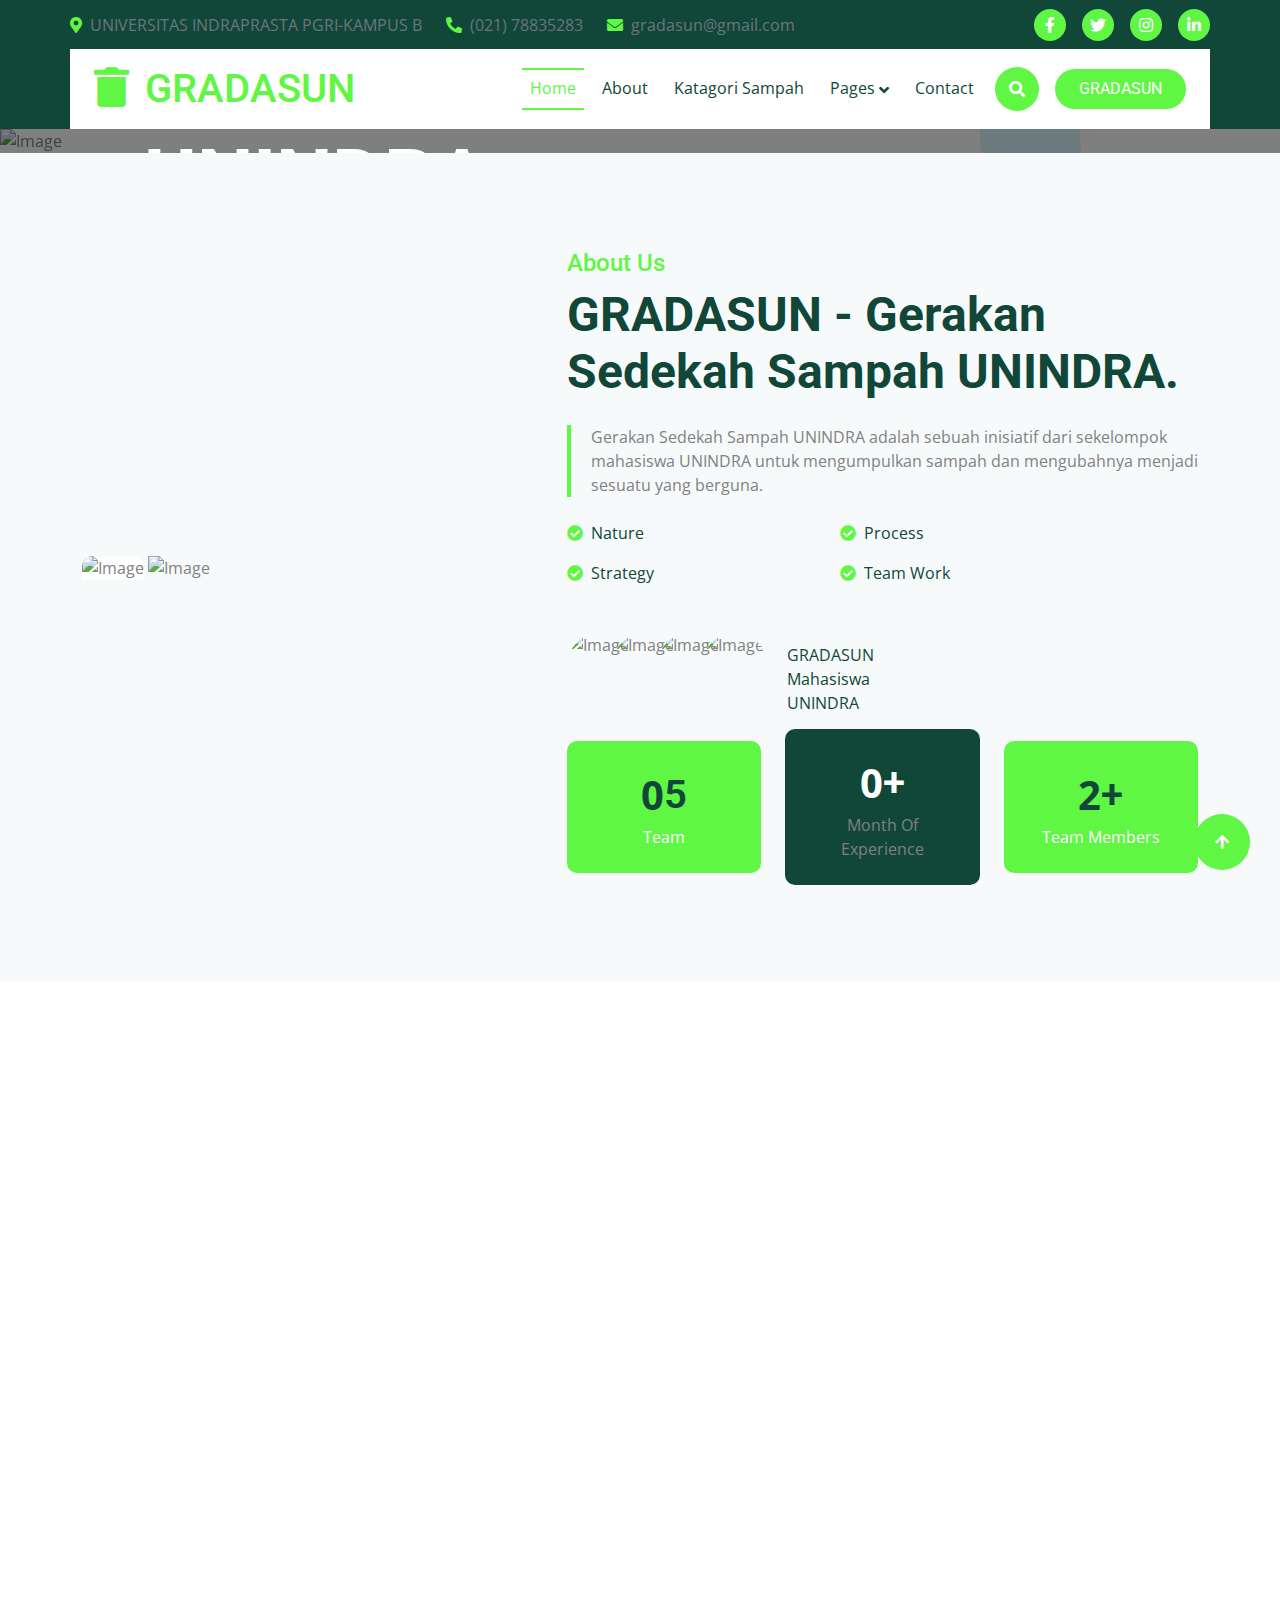
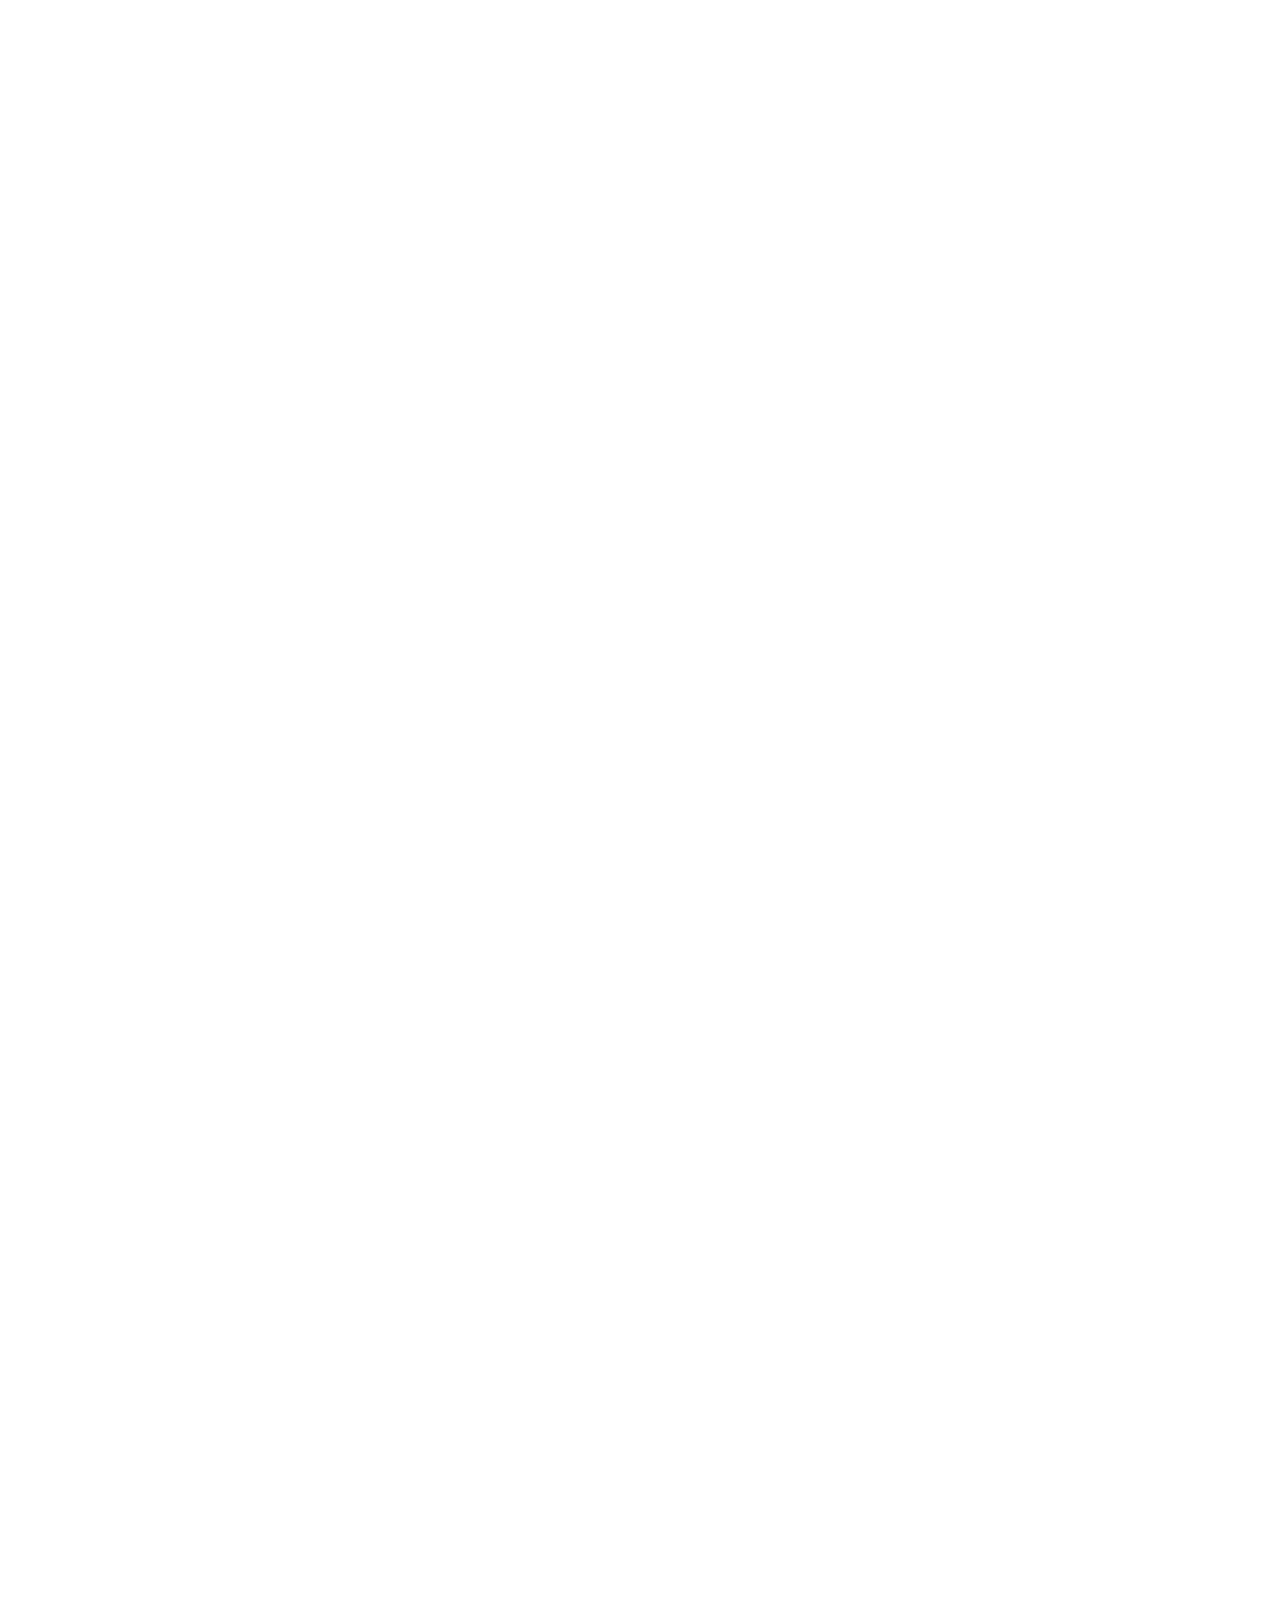
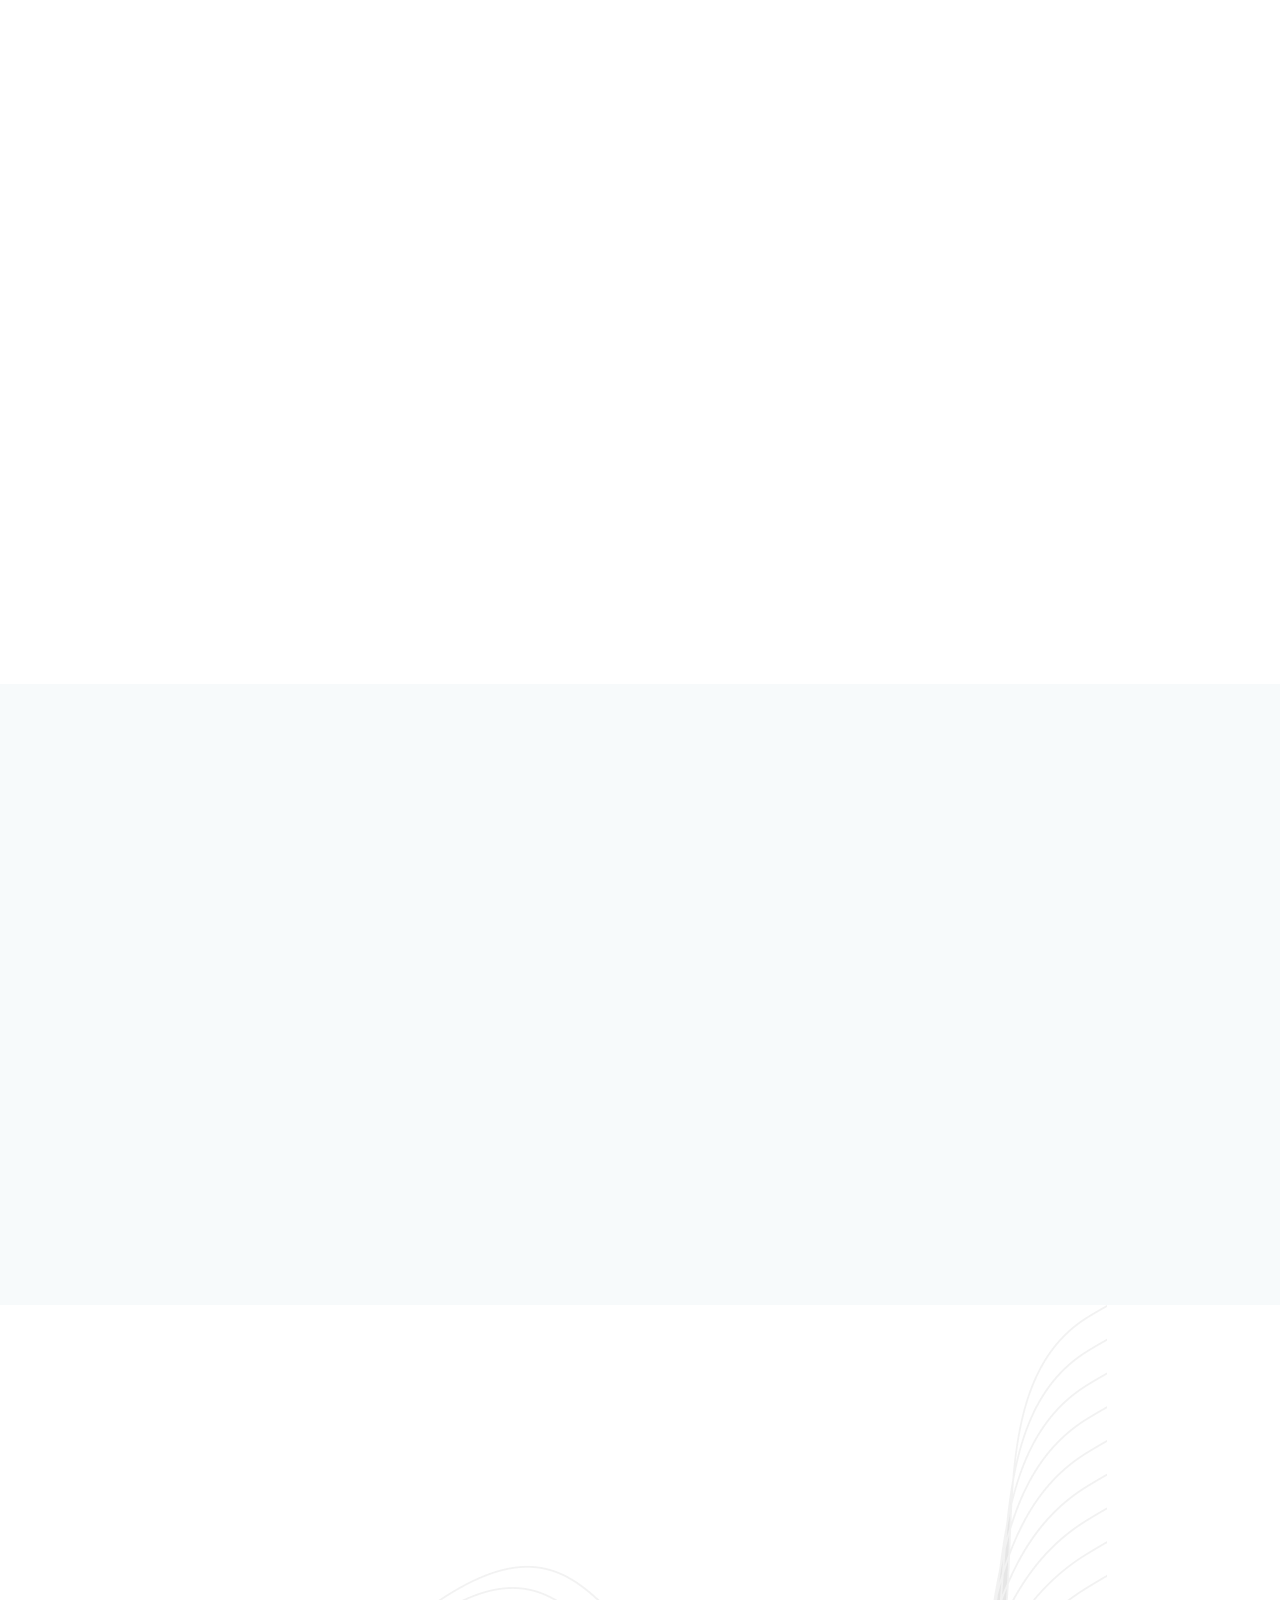
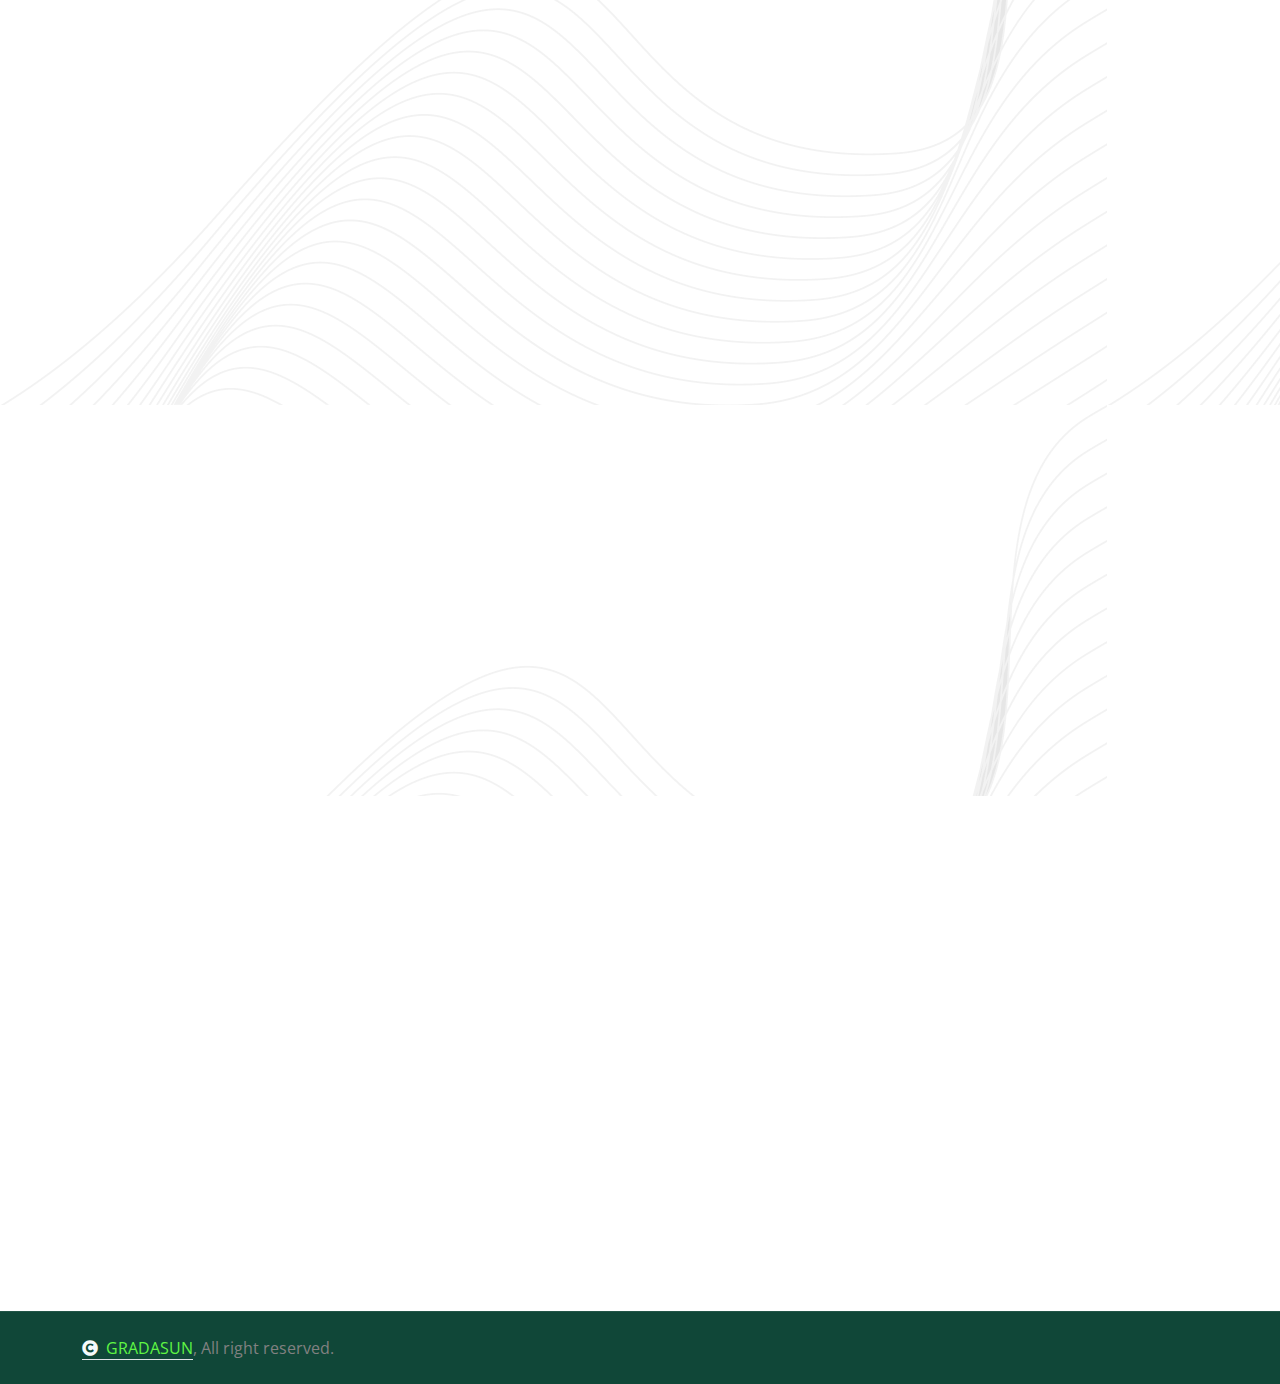
==== commit eb25d1e9: "event link clickable" ====
--- a/index.html
+++ b/index.html
@@ -48,9 +48,9 @@
                 <div class="row gx-0 align-items-center" style="height: 45px;">
                     <div class="col-lg-8 text-center text-lg-start mb-lg-0">
                         <div class="d-flex flex-wrap">
-                            <a href="#" class="text-muted me-4"><i class="fas fa-map-marker-alt text-primary me-2"></i>UNIVERSITAS INDRAPRASTA PGRI-KAMPUS B</a>
-                            <a href="#" class="text-muted me-4"><i class="fas fa-phone-alt text-primary me-2"></i>021234567890</a>
-                            <a href="#" class="text-muted me-0"><i class="fas fa-envelope text-primary me-2"></i>gradasun@gmail.com</a>
+                            <a href="https://maps.app.goo.gl/F3hqYmncF8Mypaws8" target="_blank" rel="noopener noreferrer" class="text-muted me-4"><i class="fas fa-map-marker-alt text-primary me-2"></i>UNIVERSITAS INDRAPRASTA PGRI-KAMPUS B</a>
+                            <a href="tel:(021) 78835283" class="text-muted me-4"><i class="fas fa-phone-alt text-primary me-2"></i>(021) 78835283</a>
+                            <a href="mailto:gradasun@gmail.com" class="text-muted me-0"><i class="fas fa-envelope text-primary me-2"></i>gradasun@gmail.com</a>
                         </div>
                     </div>
                     <div class="col-lg-4 text-center text-lg-end">
@@ -84,8 +84,8 @@
                         <div class="navbar-nav ms-auto py-0">
                             <a href="index.html" class="nav-item nav-link active">Home</a>
                             <a href="about.html" class="nav-item nav-link">About</a>
-                            <a href="Katagori sampah.html" class="nav-item nav-link">Katagori Sampah</a>
-                            <a href="project.html" class="nav-item nav-link">Projects</a>
+                            <a href="trash-category.html" class="nav-item nav-link">Katagori Sampah</a>
+                            <!--<a href="project.html" class="nav-item nav-link">Projects</a>-->
                             <div class="nav-item dropdown">
                                 <a href="#" class="nav-link dropdown-toggle" data-bs-toggle="dropdown">Pages</a>
                                 <div class="dropdown-menu m-0">
@@ -138,8 +138,8 @@
                         <h1 class="display-1 text-capitalize text-white mb-4 fadeInUp animate__animated" data-animation="fadeInUp" data-delay="1.3s" style="animation-delay: 1.3s;">GRADASUN - Gerakan Sedekah Sampah UNINDRA.</h1>
                         <p class="mb-5 fs-5 fadeInUp animate__animated" data-animation="fadeInUp" data-delay="1.5s" style="animation-delay: 1.5s;">Gerakan Sedekah Sampah UNINDRA adalah sebuah inisiatif dari sekelompok mahasiswa UNINDRA untuk mengumpulkan sampah dan mengubahnya menjadi sesuatu yang berguna, 
                         </p>
-                        <a class="btn btn-primary rounded-pill py-3 px-5 mb-4 me-4 fadeInUp animate__animated" data-animation="fadeInUp" data-delay="1.5s" style="animation-delay: 1.7s;" href="#">See Now</a>
-                        <a class="btn btn-dark rounded-pill py-3 px-5 mb-4 fadeInUp animate__animated" data-animation="fadeInUp" data-delay="1.5s" style="animation-delay: 1.7s;" href="#">Read More</a>
+<!--                        <a class="btn btn-primary rounded-pill py-3 px-5 mb-4 me-4 fadeInUp animate__animated" data-animation="fadeInUp" data-delay="1.5s" style="animation-delay: 1.7s;" href="#">See Now</a>-->
+<!--                        <a class="btn btn-dark rounded-pill py-3 px-5 mb-4 fadeInUp animate__animated" data-animation="fadeInUp" data-delay="1.5s" style="animation-delay: 1.7s;" href="#">Read More</a>-->
                     </div>
                 </div>
             </div>
@@ -152,8 +152,8 @@
                         <h1 class="display-1 text-capitalize text-white mb-4">GRADASUN - Gerakan Sedekah Sampah UNINDRA.</h1>
                         <p class="mb-5 fs-5">Gerakan Sedekah Sampah UNINDRA adalah sebuah inisiatif dari sekelompok mahasiswa UNINDRA untuk mengumpulkan sampah dan mengubahnya menjadi sesuatu yang berguna, 
                         </p>
-                        <a class="btn btn-primary rounded-pill py-3 px-5 mb-4 me-4" href="#">See Now</a>
-                        <a class="btn btn-dark rounded-pill py-3 px-5 mb-4" href="#">Read More</a>
+<!--                        <a class="btn btn-primary rounded-pill py-3 px-5 mb-4 me-4" href="#">See Now</a>-->
+<!--                        <a class="btn btn-dark rounded-pill py-3 px-5 mb-4" href="#">Read More</a>-->
                     </div>
                 </div>
             </div>
@@ -166,8 +166,8 @@
                         <h1 class="display-1 text-capitalize text-white mb-4">GRADASUN - Gerakan Sedekah Sampah UNINDRA.</h1>
                         <p class="mb-5 fs-5">Gerakan Sedekah Sampah UNINDRA adalah sebuah inisiatif dari sekelompok mahasiswa UNINDRA untuk mengumpulkan sampah dan mengubahnya menjadi sesuatu yang berguna, 
                         </p>
-                        <a class="btn btn-primary rounded-pill py-3 px-5 mb-4 me-4" href="#">See Now</a>
-                        <a class="btn btn-dark rounded-pill py-3 px-5 mb-4" href="#">Read More</a>
+<!--                        <a class="btn btn-primary rounded-pill py-3 px-5 mb-4 me-4" href="#">See Now</a>-->
+<!--                        <a class="btn btn-dark rounded-pill py-3 px-5 mb-4" href="#">Read More</a>-->
                     </div>
                 </div>
             </div>
@@ -201,7 +201,7 @@
                             </div>
                         </div>
                         <div class="row g-4 justify-content-between mb-5">
-                            <div class="col-xl-5"><a href="#" class="btn btn-primary rounded-pill py-3 px-5">Discover More</a></div>
+<!--                            <div class="col-xl-5"><a href="#" class="btn btn-primary rounded-pill py-3 px-5">Discover More</a></div>-->
                             <div class="col-xl-7 mb-5">
                                 <div class="about-customer d-flex position-relative">
                                     <img src="img/gradsun1.jpg" class="img-fluid btn-xl-square position-absolute" style="left: 0; top: 0;"  alt="Image">
@@ -275,7 +275,7 @@
                                     <a href="#" class="h4 mb-4 d-inline-flex text-start"><i class="fas fa-trash fa-2x me-2"></i> Sampah Kardus</a>
                                     <p class="mb-4">Sampah kardus adalah jenis sampah yang terbuat dari bahan karton tebal dan sering digunakan sebagai kemasan untuk berbagai produk, seperti makanan, minuman, dan barang elektronik.
                                     </p>
-                                    <a class="btn btn-light rounded-pill py-2 px-4" href="#">Read More</a>
+<!--                                    <a class="btn btn-light rounded-pill py-2 px-4" href="#">Read More</a>-->
                                 </div>
                             </div>
                         </div>
@@ -290,7 +290,7 @@
                                     <a href="#" class="h4 mb-4 d-inline-flex text-start"><i class="fas fa-trash fa-2x me-2"></i> Sampah Kaleng</a>
                                     <p class="mb-4">Kaleng, terutama yang terbuat dari aluminium atau baja, biasanya digunakan untuk kemasan minuman dan makanan.
                                     </p>
-                                    <a class="btn btn-light rounded-pill py-2 px-4" href="#">Read More</a>
+<!--                                    <a class="btn btn-light rounded-pill py-2 px-4" href="#">Read More</a>-->
                                 </div>
                             </div>
                         </div>
@@ -305,7 +305,7 @@
                                     <a href="#" class="h4 mb-4 d-inline-flex text-start"><i class="fas fa-trash fa-2x me-2"></i> Sampah Koran</a>
                                     <p class="mb-4">Koran adalah sampah berbasis kertas yang sering digunakan untuk informasi cetak.
                                     </p>
-                                    <a class="btn btn-light rounded-pill py-2 px-4" href="#">Read More</a>
+<!--                                    <a class="btn btn-light rounded-pill py-2 px-4" href="#">Read More</a>-->
                                 </div>
                             </div>
                         </div>
@@ -320,7 +320,7 @@
                                     <a href="#" class="h4 mb-4 d-inline-flex text-start"><i class="fas fa-trash fa-2x me-2"></i> Sampah Botol Plastik</a>
                                     <p class="mb-4">Botol plastik terbuat dari berbagai jenis plastik seperti PET (Polyethylene Terephthalate) yang sering digunakan untuk minuman dan produk cair.
                                     </p>
-                                    <a class="btn btn-light rounded-pill py-2 px-4" href="#">Read More</a>
+<!--                                    <a class="btn btn-light rounded-pill py-2 px-4" href="#">Read More</a>-->
                                 </div>
                             </div>
                         </div>
@@ -352,7 +352,7 @@
                                 <p class="text-dark fs-5 mb-3">Step 1</p>
                                 <a href="#" class="h4">Mengumpulkan Sampah</a>
                                 <div class="pt-4">
-                                    <a class="btn btn-light rounded-pill py-3 px-5" href="#">Read More</a>
+<!--                                    <a class="btn btn-light rounded-pill py-3 px-5" href="#">Read More</a>-->
                                 </div>
                             </div>
                         </div>
@@ -367,7 +367,7 @@
                                 <p class="text-dark fs-5 mb-3">Step 2</p>
                                 <a href="#" class="h4">Memilah Sampah</a>
                                 <div class="pt-4">
-                                    <a class="btn btn-light rounded-pill py-3 px-5" href="#">Read More</a>
+<!--                                    <a class="btn btn-light rounded-pill py-3 px-5" href="#">Read More</a>-->
                                 </div>
                             </div>
                         </div>
@@ -382,7 +382,7 @@
                                 <p class="text-dark fs-5 mb-3">Step 3</p>
                                 <a href="#" class="h4">Memisahkan Sampah</a>
                                 <div class="pt-4">
-                                    <a class="btn btn-light rounded-pill py-3 px-5" href="#">Read More</a>
+<!--                                    <a class="btn btn-light rounded-pill py-3 px-5" href="#">Read More</a>-->
                                 </div>
                             </div>
                         </div>
@@ -419,7 +419,7 @@
                             <div class="my-4">
                                 <a href="#" class="h4">Mendiskusikan ide/gagasan dari setiap anggota KELOMPOK</a>
                             </div>
-                            <a class="btn btn-primary rounded-pill py-2 px-4" href="#">Explore More</a>
+<!--                            <a class="btn btn-primary rounded-pill py-2 px-4" href="#">Explore More</a>-->
                         </div>
                     </div>
                     <div class="col-md-6 col-lg-6 col-xl-4 wow fadeInUp" data-wow-delay="0.3s">
@@ -440,7 +440,7 @@
                             <div class="my-4">
                                 <a href="#" class="h4">Penerimaan sampah dari donatur</a>
                             </div>
-                            <a class="btn btn-primary rounded-pill py-2 px-4" href="#">Explore More</a>
+<!--                            <a class="btn btn-primary rounded-pill py-2 px-4" href="#">Explore More</a>-->
                         </div>
                     </div>
                     <div class="col-md-6 col-lg-6 col-xl-4 wow fadeInUp" data-wow-delay="0.5s">
@@ -461,7 +461,7 @@
                             <div class="my-4">
                                 <a href="#" class="h4">melakukan pemisahan sampah yang di berikan dari donatur</a>
                             </div>
-                            <a class="btn btn-primary rounded-pill py-2 px-4" href="#">Explore More</a>
+<!--                            <a class="btn btn-primary rounded-pill py-2 px-4" href="#">Explore More</a>-->
                         </div>
                     </div>
                 </div>
@@ -481,7 +481,7 @@
                     <div class="col-sm-6 col-md-6 col-lg-4 col-xl-3 wow fadeInUp" data-wow-delay="0.1s">
                         <div class="team-item rounded">
                             <div class="team-img">
-                                <img src="img/team-1.jpg" class="img-fluid w-100 rounded-top" alt="Image">
+                                <img src="img/adi.jpg" class="img-fluid w-100 rounded-top" alt="Image">
                                 <div class="team-icon">
                                     <a class="btn btn-primary btn-sm-square text-white rounded-circle mb-3" href=""><i class="fas fa-share-alt"></i></a>
                                     <div class="team-icon-share">
@@ -619,7 +619,7 @@
                             <h4 class="text-primary">Our Feedbacks</h4>
                             <h1 class="display-4 mb-4">Donatur are Talking</h1>
                             <p class="mb-4">Gerakan Sedekah Sampah adalah inisiatif yang sangat positif dan berdampak besar dalam meningkatkan kesadaran masyarakat tentang pentingnya pengelolaan sampah yang baik.</p>
-                            <a class="btn btn-primary rounded-pill text-white py-3 px-5" href="#">Read All Reviews <i class="fas fa-arrow-right ms-2"></i></a>
+<!--                            <a class="btn btn-primary rounded-pill text-white py-3 px-5" href="#">Read All Reviews <i class="fas fa-arrow-right ms-2"></i></a>-->
                         </div>
                     </div>
                     <div class="col-xl-8">
@@ -747,7 +747,7 @@
                     <div class="col-lg-6 wow fadeInRight" data-wow-delay="0.3s">
                         <div class="faq-img RotateMoveRight rounded">
                             <img src="img/gradasun2.jpg" class="img-fluid rounded w-100" alt="Image">
-                            <a class="faq-btn btn btn-primary rounded-pill text-white py-3 px-5" href="#">Read More Q & A <i class="fas fa-arrow-right ms-2"></i></a>
+<!--                            <a class="faq-btn btn btn-primary rounded-pill text-white py-3 px-5" href="#">Read More Q & A <i class="fas fa-arrow-right ms-2"></i></a>-->
                         </div>
                     </div>
                 </div>
@@ -765,8 +765,8 @@
                                 <h4 class="text-white mb-4">Newsletter</h4>
                                 <p class="mb-3">membuat lingkungan yang lebih bersih dan seimbang. Misi kami adalah untuk mengumpulkan sampah dan mengubahnya menjadi sesuatu yang berguna.</p>
                                 <div class="position-relative mx-auto rounded-pill">
-                                    <input class="form-control rounded-pill w-100 py-3 ps-4 pe-5" type="text" placeholder="Enter your email">
-                                    <button type="button" class="btn btn-primary rounded-pill position-absolute top-0 end-0 py-2 mt-2 me-2">SignUp</button>
+                                    <!--<input class="form-control rounded-pill w-100 py-3 ps-4 pe-5" type="text" placeholder="Enter your email">-->
+                                    <!--<button type="button" class="btn btn-primary rounded-pill position-absolute top-0 end-0 py-2 mt-2 me-2">SignUp</button>-->
                                 </div>
                             </div>
                         </div>
@@ -775,21 +775,21 @@
                         <div class="footer-item d-flex flex-column">
                             <h4 class="text-white mb-4">Explore</h4>
                             <a href="#"><i class="fas fa-angle-right me-2"></i> Home</a>
-                            <a href="#"><i class="fas fa-angle-right me-2"></i> Katagori Sampah</a>
-                            <a href="#"><i class="fas fa-angle-right me-2"></i> About Us</a>
-                            <a href="#"><i class="fas fa-angle-right me-2"></i> Latest Projects</a>
-                            <a href="#"><i class="fas fa-angle-right me-2"></i> testimonial</a>
-                            <a href="#"><i class="fas fa-angle-right me-2"></i> Our Team</a>
-                            <a href="#"><i class="fas fa-angle-right me-2"></i> Contact Us</a>
+                            <a href="trash-category.html"><i class="fas fa-angle-right me-2"></i> Katagori Sampah</a>
+                            <a href="about.html"><i class="fas fa-angle-right me-2"></i> About Us</a>
+                            <!--<a href="#"><i class="fas fa-angle-right me-2"></i> Latest Projects</a>-->
+                            <a href="testimonial.html"><i class="fas fa-angle-right me-2"></i> testimonial</a>
+                            <a href="team.html"><i class="fas fa-angle-right me-2"></i> Our Team</a>
+                            <a href="contact.html"><i class="fas fa-angle-right me-2"></i> Contact Us</a>
                         </div>
                     </div>
                     <div class="col-md-6 col-lg-6 col-xl-3">
                         <div class="footer-item d-flex flex-column">
                             <h4 class="text-white mb-4">Contact Info</h4>
                             <a href=""><i class="fa fa-map-marker-alt me-2"></i> UNIVERSITAS INDRAPRASTA PGRI-KAMPUS B</a>
-                            <a href=""><i class="fas fa-envelope me-2"></i> gradasun@gmail.com.com</a>
-                            <a href=""><i class="fas fa-envelope me-2"></i> pwdkelompok5@gmail.com.com</a>
-                            <a href=""><i class="fas fa-phone me-2"></i> 021234567890</a>
+                            <a href="mailto:gradasun@gmail.com"><i class="fas fa-envelope me-2"></i> gradasun@gmail.com</a>
+                            <a href="mailto:pwdkelompok5@gmail.com?subject=Hai%20Tim Gradasun"><i class="fas fa-envelope me-2"></i> pwdkelompok5@gmail.com</a>
+                            <a href="tel:(021) 78835283"><i class="fas fa-phone me-2"></i> (021) 78835283</a>
                             <a href="" class="mb-3"><i class="fas fa-print me-2"></i> 021223344550</a>
                             <div class="d-flex align-items-center">
                                 <a class="btn btn-light btn-md-square me-2" href=""><i class="fab fa-facebook-f"></i></a>
@@ -811,7 +811,7 @@
                                 <a href="#" class="text-body">pengambilan gambar kegiatan</a>
                             </div>
                             <div class="footer-btn text-start">
-                                <a href="#" class="btn btn-light rounded-pill px-4">View All Post <i class="fa fa-arrow-right ms-1"></i></a>
+                                <!--<a href="#" class="btn btn-light rounded-pill px-4">View All Post <i class="fa fa-arrow-right ms-1"></i></a>-->
                             </div>
                         </div>
                     </div>
@@ -826,14 +826,9 @@
             <div class="container">
                 <div class="row g-4 align-items-center">
                     <div class="col-md-6 text-center text-md-start mb-md-0">
-                        <span class="text-body"><a href="#" class="border-bottom text-primary"><i class="fas fa-copyright text-light me-2"></i>Your Site Name</a>, All right reserved.</span>
-                    </div>
-                    <div class="col-md-6 text-center text-md-end text-body">
-                        <!--/*** This template is free as long as you keep the below author’s credit link/attribution link/backlink. ***/-->
-                        <!--/*** If you'd like to use the template without the below author’s credit link/attribution link/backlink, ***/-->
-                        <!--/*** you can purchase the Credit Removal License from "https://htmlcodex.com/credit-removal". ***/-->
-                        Designed By <a class="border-bottom text-primary" href="https://htmlcodex.com">HTML Codex</a> Distributed By <a class="border-bottom text-primary" href="https://themewagon.com">ThemeWagon</a>
-                    </div>
+                        <span class="text-body"><a href="#" class="border-bottom text-primary"><i class="fas fa-copyright text-light me-2"></i>GRADASUN</a>, All right reserved.</span>
+                    </div>
+
                 </div>
             </div>
         </div>
--- a/css/style.css
+++ b/css/style.css
@@ -261,6 +261,7 @@
     align-items: center;
     justify-content: center;
     transition: 0.5s;
+    opacity: 0;
 }
 
 .owl-prev {
@@ -760,6 +761,7 @@
 .team .team-item .team-img {
     position: relative;
     overflow: hidden;
+    max-height: 290px;
 }
 
 .team .team-item .team-img::after {
